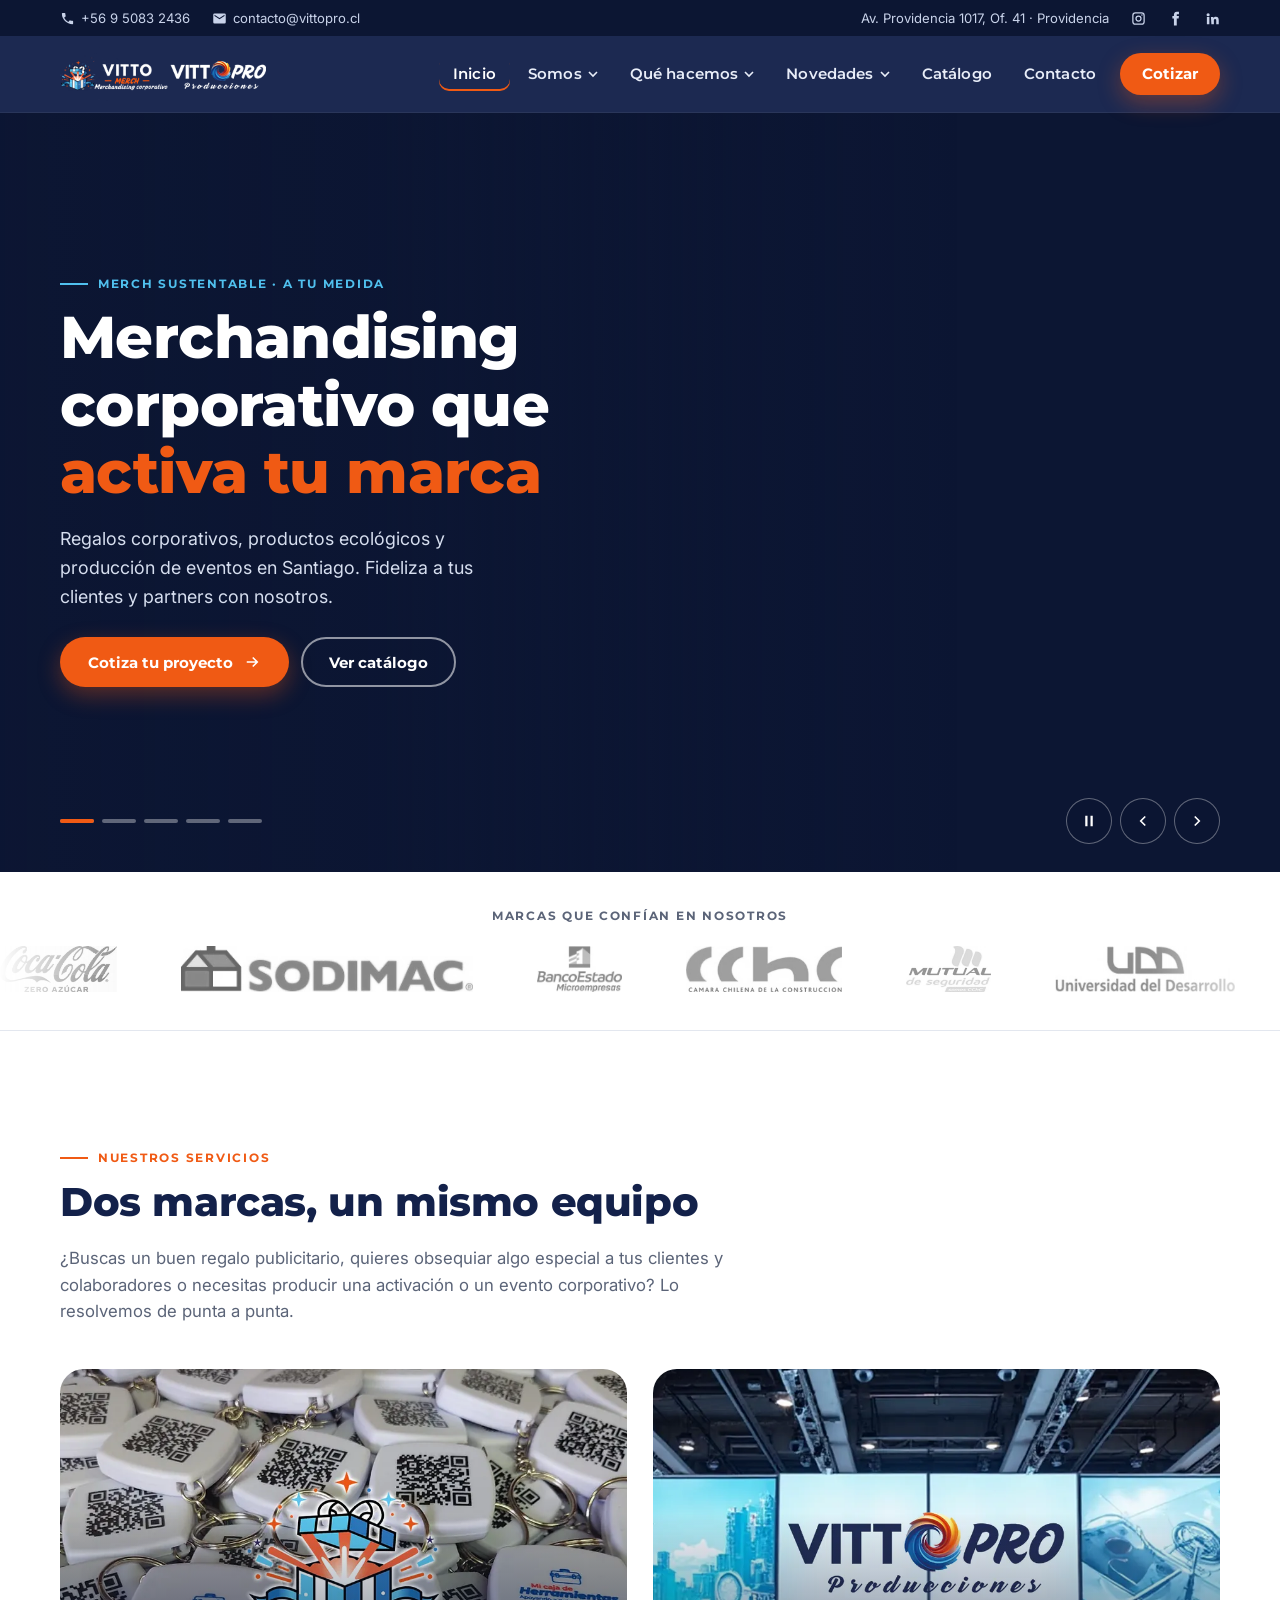
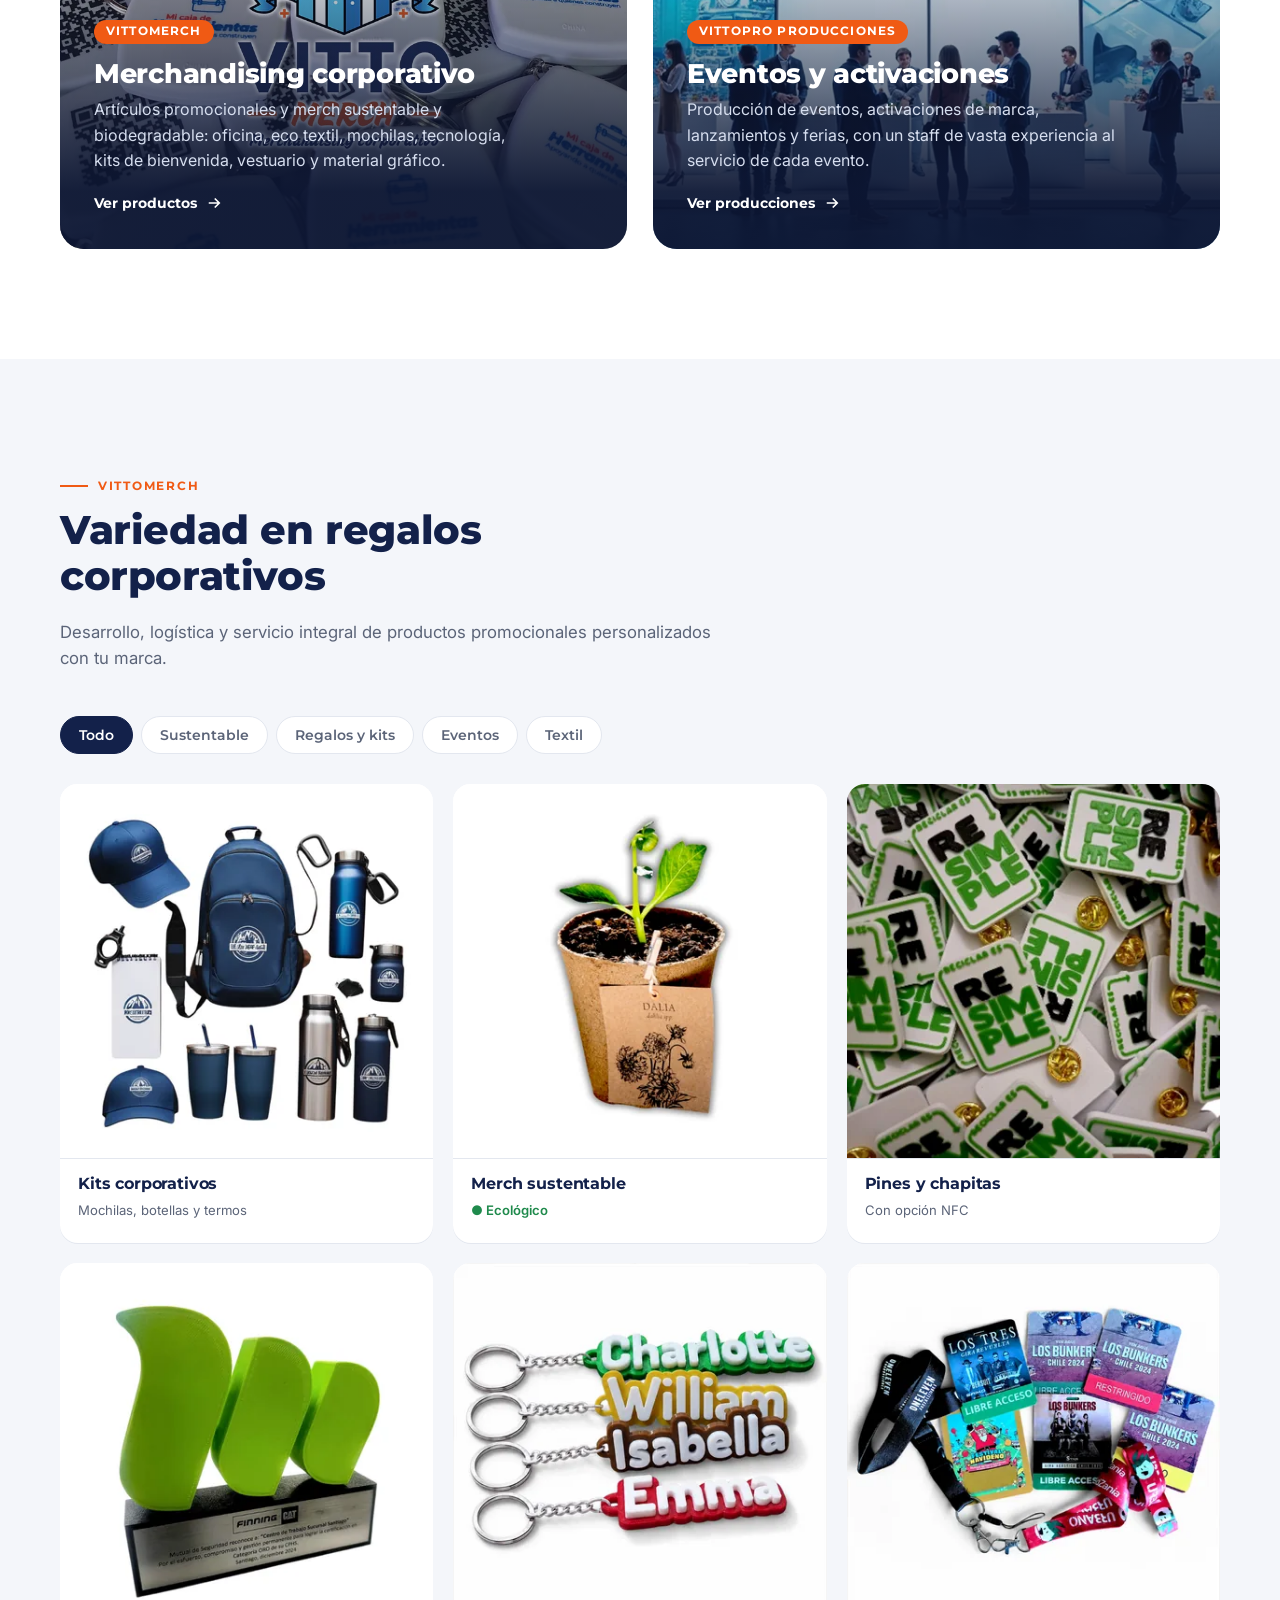
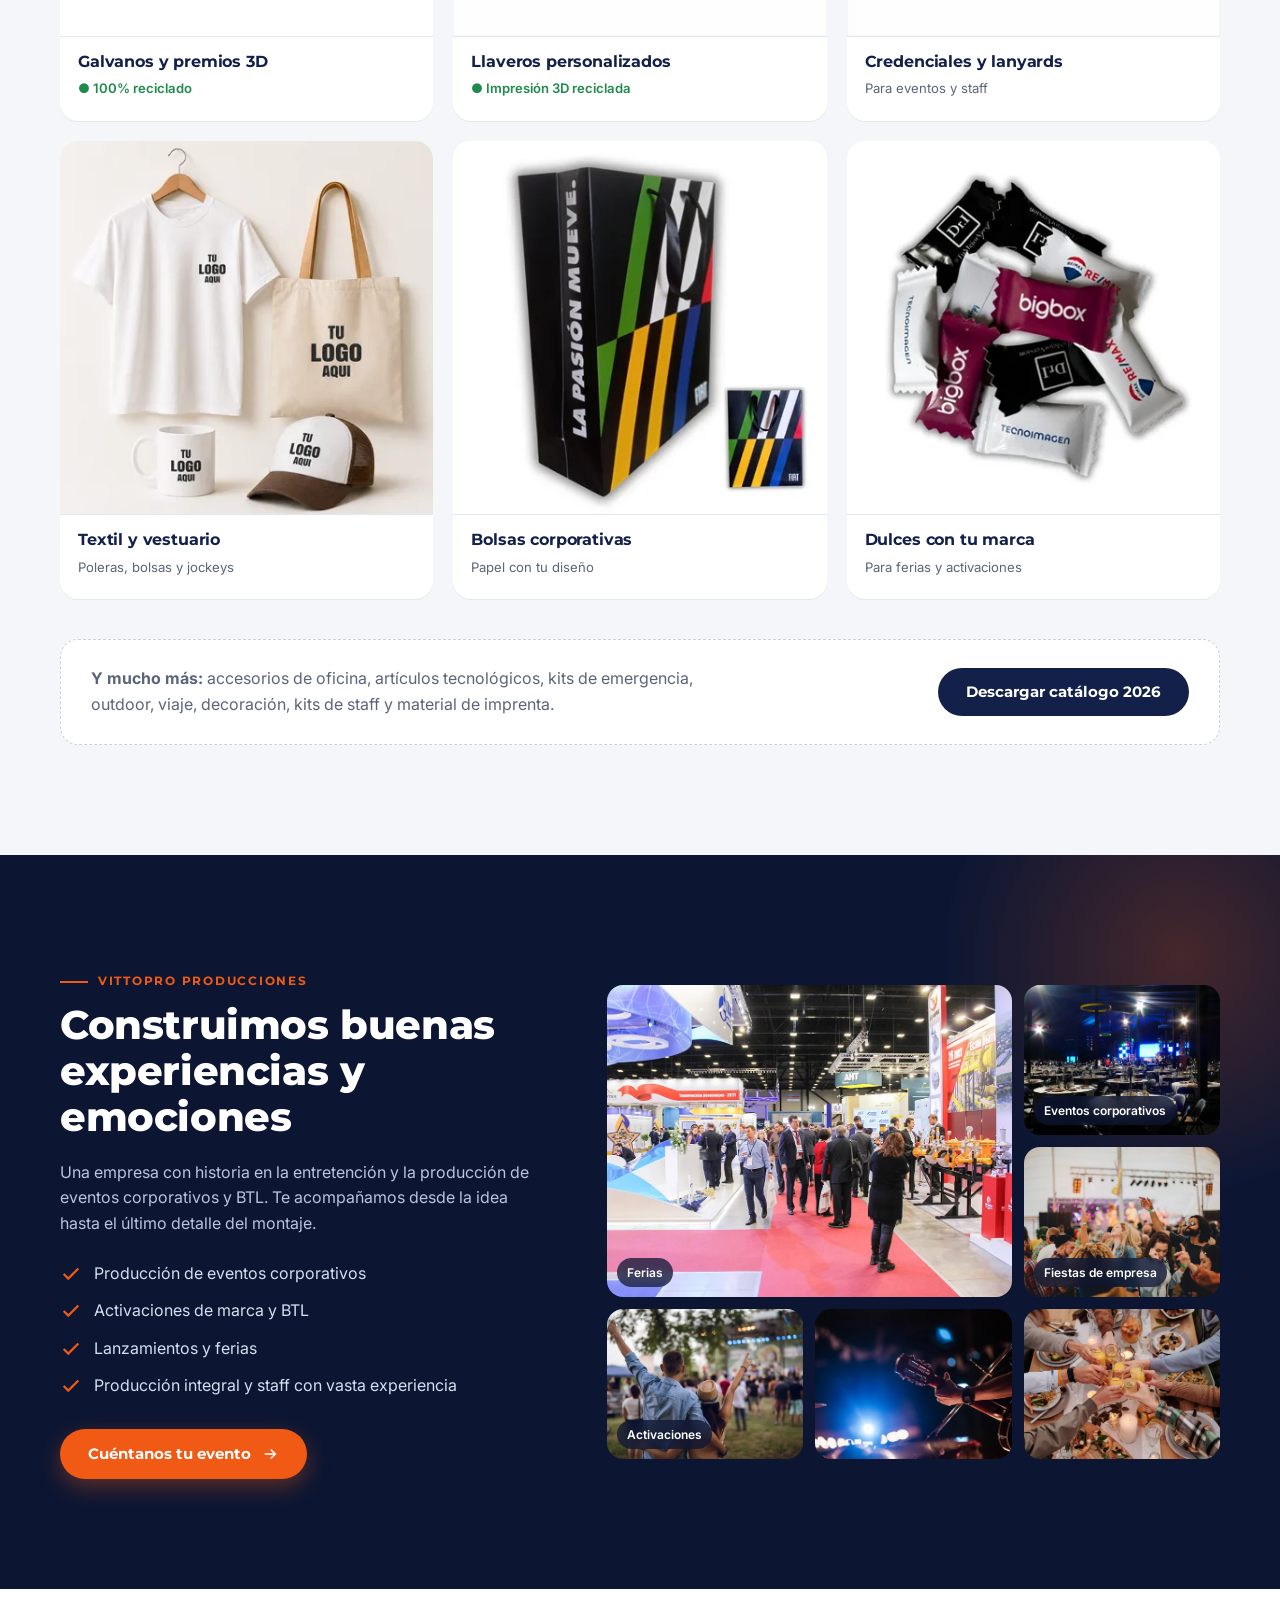
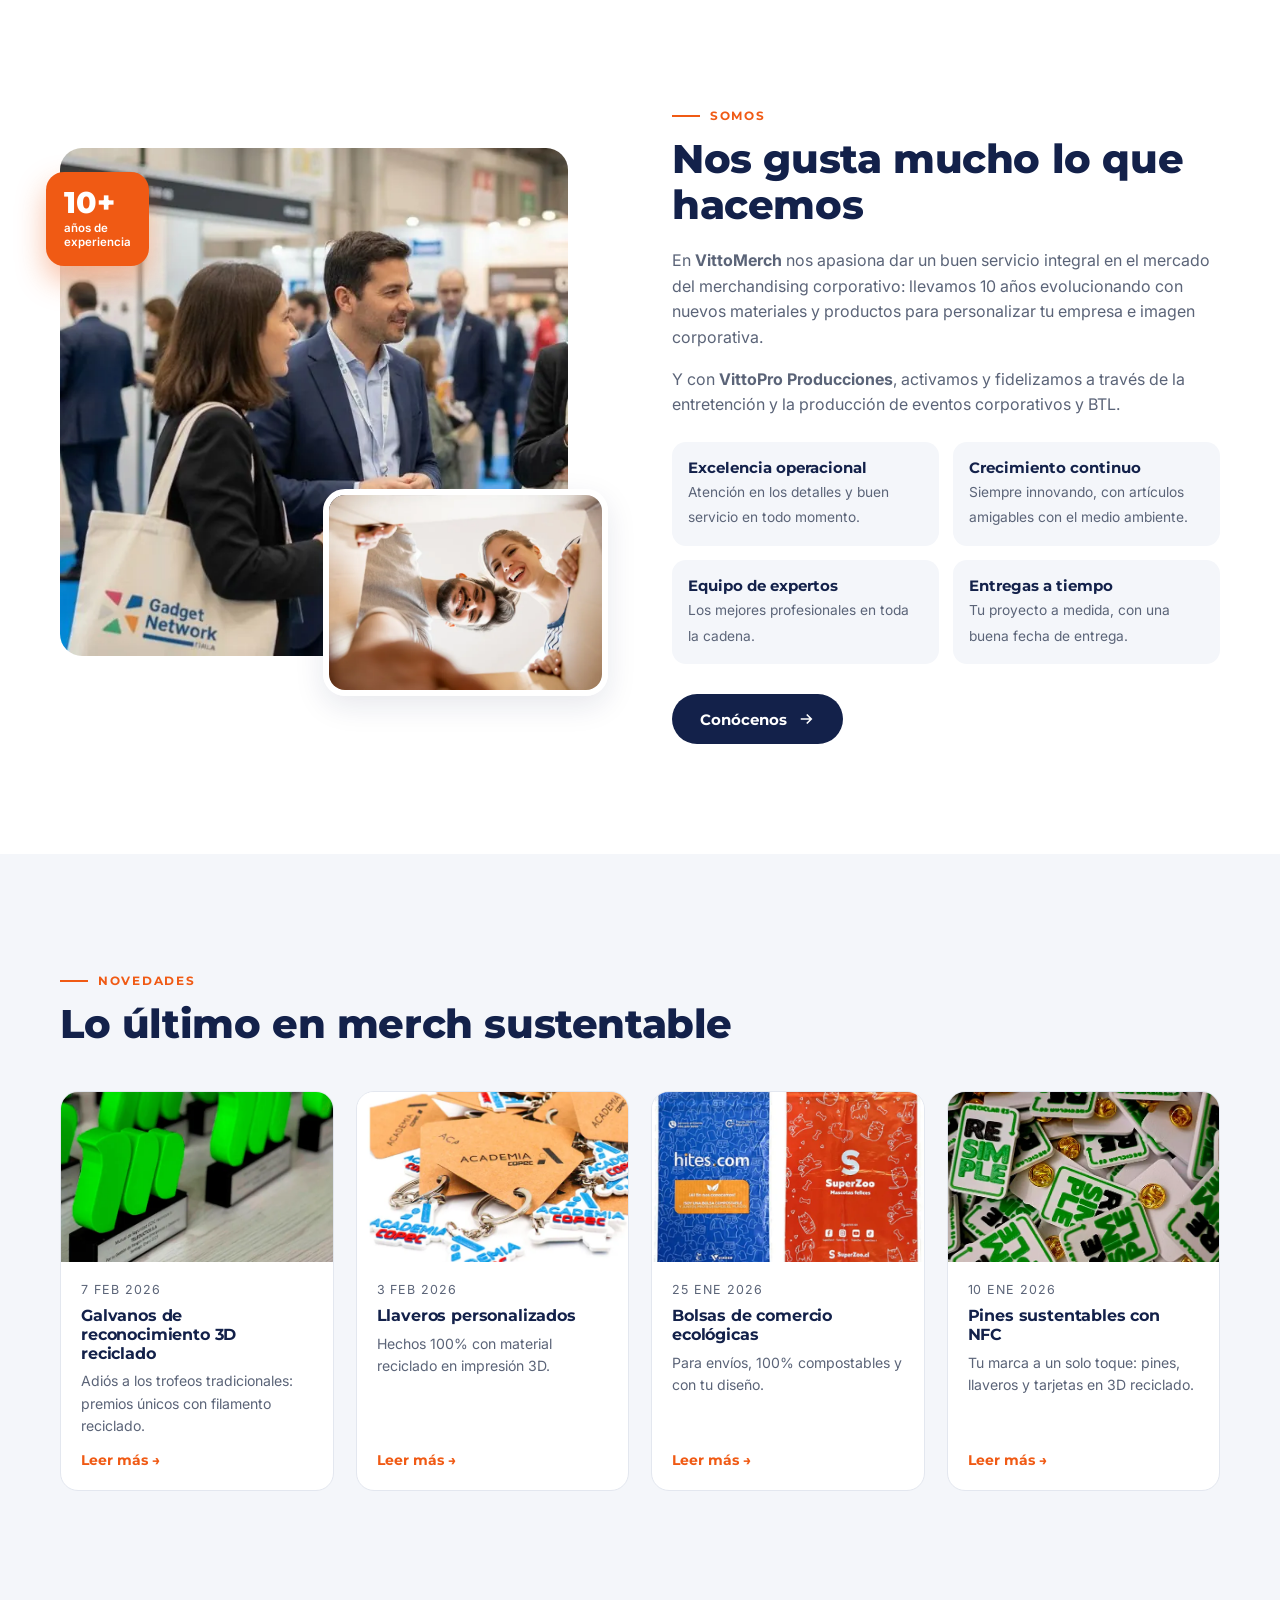
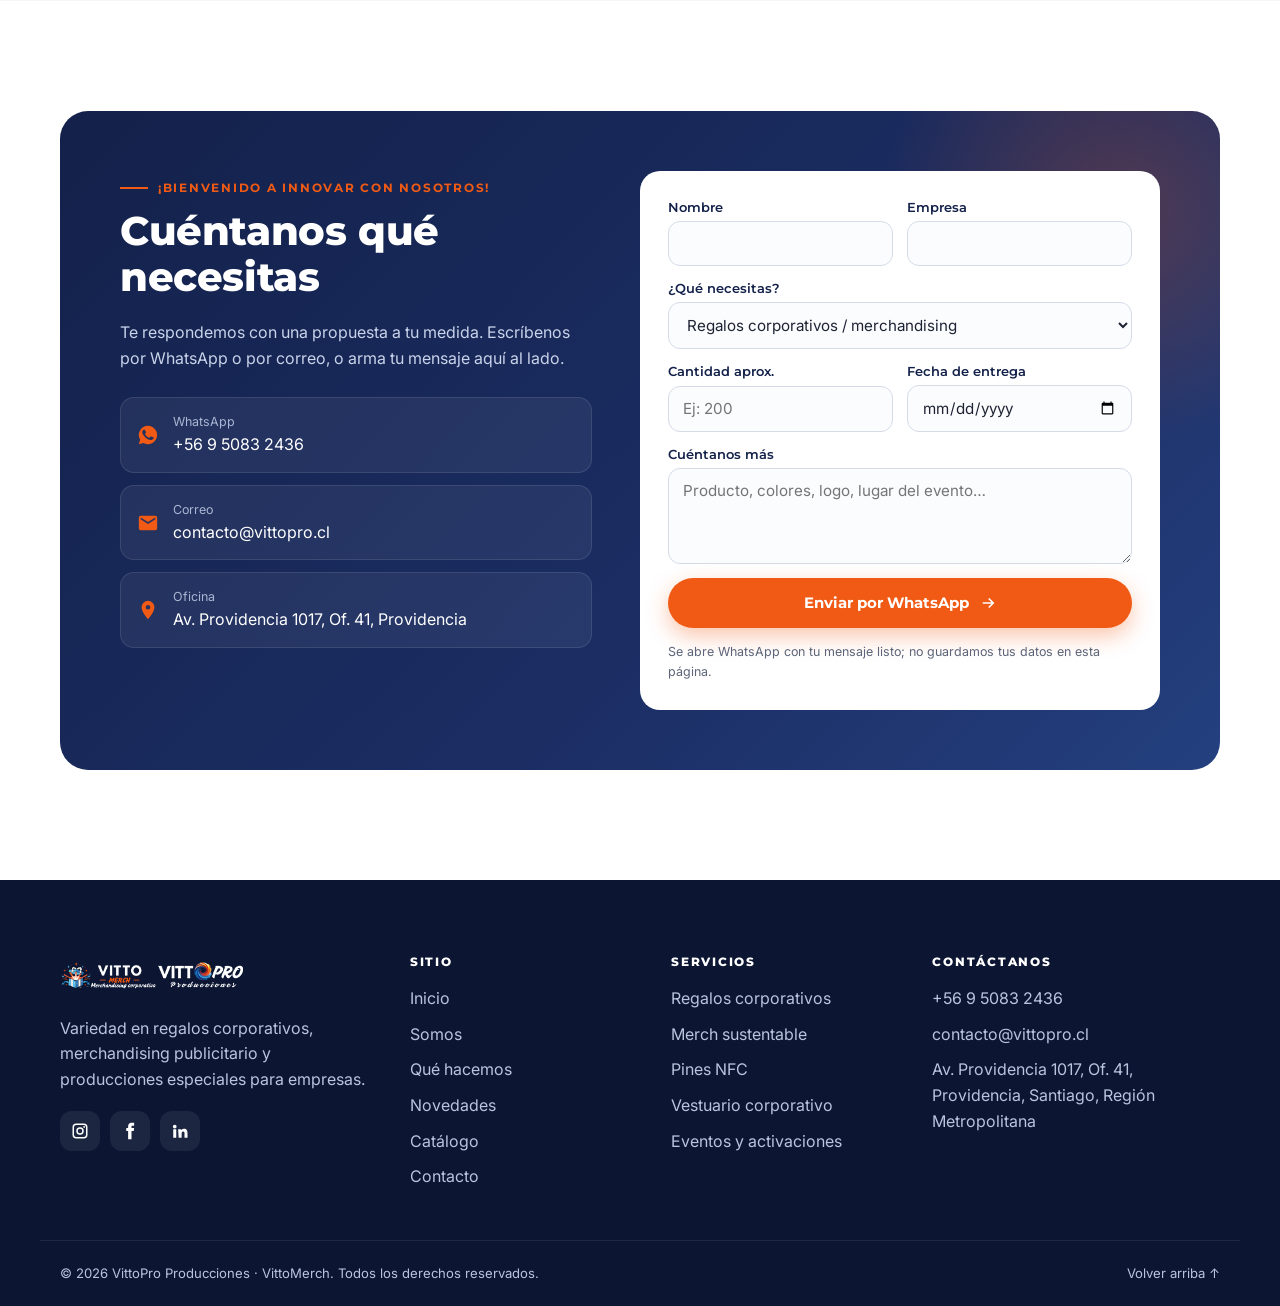
==== index.html @ a7c250b5 "Propuesta de portada nueva para VittoPro Co-Authored-By: Claude Opus 5.5 <noreply@anthropic.com>" ====
<!doctype html>
<html lang="es-CL">
<head>
<meta charset="utf-8">
<meta name="viewport" content="width=device-width, initial-scale=1">
<meta name="robots" content="noindex,nofollow">
<title>VittoPro | Merchandising corporativo y producción de eventos en Santiago</title>
<meta name="description" content="Regalos corporativos, merch sustentable, pines NFC, vestuario con tu logo y producción de eventos y activaciones de marca. Más de 10 años en Santiago de Chile. Cotiza por WhatsApp.">
<!-- Cuando el sitio salga de /wp/ a la raíz, cambiar canonical, og:url y los @id del JSON-LD (con 301 desde /wp/) -->
<link rel="canonical" href="https://vittopro.cl/wp/">
<meta name="robots" content="index, follow, max-image-preview:large">
<meta name="theme-color" content="#13214a">

<meta property="og:type" content="website">
<meta property="og:locale" content="es_CL">
<meta property="og:site_name" content="VittoPro · VittoMerch">
<meta property="og:title" content="VittoPro | Merchandising corporativo y producción de eventos">
<meta property="og:description" content="Regalos corporativos, merch sustentable y producción de eventos para empresas. Santiago, Chile.">
<meta property="og:url" content="https://vittopro.cl/wp/">
<meta property="og:image" content="https://vittopro.cl/wp/img/og-vittopro.jpg">
<meta property="og:image:width" content="1200">
<meta property="og:image:height" content="630">
<meta property="og:image:alt" content="Productos promocionales sustentables con el logo de VittoMerch y VittoPro">
<meta name="twitter:card" content="summary_large_image">

<link rel="icon" type="image/png" sizes="32x32" href="img/favicon-32.png">
<link rel="apple-touch-icon" href="img/apple-touch-icon.png">

<link rel="preload" as="image" href="img/hero-sustentable-movil.webp" media="(max-width: 760px)">
<link rel="preload" as="image" href="img/hero-sustentable-1920.webp" imagesrcset="img/hero-sustentable-1280.webp 1280w, img/hero-sustentable-1920.webp 1920w" imagesizes="100vw" media="(min-width: 761px)">

<link rel="preconnect" href="https://fonts.googleapis.com">
<link rel="preconnect" href="https://fonts.gstatic.com" crossorigin>
<link href="https://fonts.googleapis.com/css2?family=Inter:wght@400;500;600&family=Montserrat:wght@600;700;800&display=swap" rel="stylesheet">

<script type="application/ld+json">
{
  "@context": "https://schema.org",
  "@graph": [
    {
      "@type": "LocalBusiness",
      "@id": "https://vittopro.cl/#negocio",
      "name": "VittoPro Producciones",
      "alternateName": ["VittoMerch", "Vitto Pro"],
      "description": "Merchandising corporativo, regalos personalizados, merch sustentable y producción de eventos y activaciones de marca.",
      "url": "https://vittopro.cl/wp/",
      "logo": "https://vittopro.cl/wp/img/logo-vittopro-blanco.png",
      "image": "https://vittopro.cl/wp/img/og-vittopro.jpg",
      "telephone": "+56950832436",
      "email": "contacto@vittopro.cl",
      "address": {
        "@type": "PostalAddress",
        "streetAddress": "Av. Providencia 1017, Of. 41",
        "addressLocality": "Providencia",
        "addressRegion": "Región Metropolitana",
        "addressCountry": "CL"
      },
      "areaServed": "CL",
      "sameAs": [
        "https://www.instagram.com/vittomerch/",
        "https://www.facebook.com/vittomerch",
        "https://www.linkedin.com/company/vittomerch/"
      ],
      "makesOffer": [
        {"@type": "Offer", "itemOffered": {"@type": "Service", "name": "Merchandising corporativo y regalos personalizados"}},
        {"@type": "Offer", "itemOffered": {"@type": "Service", "name": "Merchandising sustentable e impresión 3D reciclada"}},
        {"@type": "Offer", "itemOffered": {"@type": "Service", "name": "Producción de eventos corporativos y activaciones de marca"}}
      ]
    },
    {
      "@type": "WebSite",
      "@id": "https://vittopro.cl/#sitio",
      "url": "https://vittopro.cl/wp/",
      "name": "VittoPro",
      "inLanguage": "es-CL",
      "publisher": {"@id": "https://vittopro.cl/#negocio"}
    }
  ]
}
</script>

<style>
:root{
  --marino:#13214a; --marino-2:#1b2d63; --marino-3:#0c1633;
  --naranjo:#f05a14; --naranjo-2:#d94c0b;
  --azul:#2a74b8; --celeste:#50c0ee;
  --texto:#1d2333; --suave:#5b6478; --linea:#e3e7ef;
  --fondo:#ffffff; --fondo-2:#f4f6fa;
  --radio:18px; --sombra:0 10px 30px rgba(19,33,74,.10);
  --alto-header:76px; --ancho:1200px;
  --t-head:'Montserrat',system-ui,sans-serif; --t-body:'Inter',system-ui,sans-serif;
}
*,*::before,*::after{box-sizing:border-box}
html{scroll-behavior:smooth;scroll-padding-top:calc(var(--alto-header) + 12px)}
body{margin:0;font-family:var(--t-body);color:var(--texto);background:var(--fondo);line-height:1.6;-webkit-font-smoothing:antialiased;overflow-x:hidden}
img{max-width:100%;display:block;height:auto}
a{color:inherit}
h1,h2,h3{font-family:var(--t-head);line-height:1.15;margin:0 0 .5em;letter-spacing:-.01em}
h2{font-size:clamp(1.7rem,3.2vw,2.5rem);font-weight:800;color:var(--marino)}
h3{font-size:1.15rem;font-weight:700}
p{margin:0 0 1em}
.envoltura{width:100%;max-width:var(--ancho);margin:0 auto;padding:0 20px}
.salto{position:absolute;left:-999px;top:8px;background:#fff;padding:8px 14px;border-radius:8px;z-index:200}
.salto:focus{left:8px}
.antetitulo{display:inline-flex;align-items:center;gap:10px;font:700 .78rem/1 var(--t-head);letter-spacing:.14em;text-transform:uppercase;color:var(--naranjo);margin-bottom:14px}
.antetitulo::before{content:"";width:28px;height:2px;background:currentColor}
.seccion{padding:clamp(64px,9vw,110px) 0}
.cabeza-seccion{max-width:680px;margin-bottom:44px}
.cabeza-seccion p{color:var(--suave);font-size:1.05rem}
.centro{text-align:center;margin-left:auto;margin-right:auto}
.centro .antetitulo{justify-content:center}

/* Botones */
.boton{display:inline-flex;align-items:center;gap:10px;padding:14px 26px;border-radius:999px;font:700 .95rem/1 var(--t-head);text-decoration:none;border:2px solid transparent;cursor:pointer;transition:transform .2s,background .2s,box-shadow .2s,color .2s}
.boton svg{width:18px;height:18px;transition:transform .2s}
.boton:hover svg{transform:translateX(3px)}
.boton-naranjo{background:var(--naranjo);color:#fff;box-shadow:0 8px 22px rgba(240,90,20,.35)}
.boton-naranjo:hover{background:var(--naranjo-2);transform:translateY(-2px)}
.boton-borde{border-color:rgba(255,255,255,.55);color:#fff}
.boton-borde:hover{background:#fff;color:var(--marino)}
.boton-marino{background:var(--marino);color:#fff}
.boton-marino:hover{background:var(--marino-2);transform:translateY(-2px)}
:focus-visible{outline:3px solid var(--celeste);outline-offset:3px}

/* ===== Header fijo ===== */
.barra-sup{background:var(--marino-3);color:#c9d3ea;font-size:.82rem;transition:margin-top .3s}
.barra-sup .envoltura{display:flex;justify-content:space-between;align-items:center;height:36px;gap:20px}
.barra-sup a{text-decoration:none;display:inline-flex;align-items:center;gap:6px}
.barra-sup a:hover{color:#fff}
.barra-sup .datos,.barra-sup .redes{display:flex;gap:22px;align-items:center}
.barra-sup svg{width:15px;height:15px;fill:currentColor}
.header{position:fixed;inset:0 0 auto 0;z-index:100;transition:transform .3s}
.header.compacto .barra-sup{margin-top:-36px}
.nav{background:rgba(19,33,74,.96);backdrop-filter:saturate(140%) blur(10px);-webkit-backdrop-filter:saturate(140%) blur(10px);border-bottom:1px solid rgba(255,255,255,.08);transition:box-shadow .3s}
.header.compacto .nav{box-shadow:0 8px 24px rgba(0,0,0,.25)}
.nav .envoltura{display:flex;align-items:center;justify-content:space-between;height:var(--alto-header);transition:height .3s}
.header.compacto .nav .envoltura{height:64px}
.marca img{height:54px;width:auto;transition:height .3s}
.header.compacto .marca img{height:44px}
.menu{display:flex;align-items:center;gap:4px;list-style:none;margin:0;padding:0}
.menu>li{position:relative}
.menu>li>a,.menu>li>button{display:flex;align-items:center;gap:6px;padding:10px 14px;border-radius:10px;color:#e8edf8;font:600 .92rem/1 var(--t-head);text-decoration:none;background:none;border:0;cursor:pointer;letter-spacing:.01em}
.menu>li>a:hover,.menu>li>button:hover,.menu>li.abierto>button{color:#fff;background:rgba(255,255,255,.08)}
.menu>li>a[aria-current]{color:#fff;box-shadow:inset 0 -2px 0 var(--naranjo)}
.flecha{width:10px;height:10px;transition:transform .25s}
.menu>li.abierto .flecha{transform:rotate(180deg)}
.desplegable{position:absolute;top:calc(100% + 10px);left:50%;translate:-50% 0;min-width:260px;background:#fff;border-radius:16px;box-shadow:0 24px 50px rgba(12,22,51,.28);padding:10px;opacity:0;visibility:hidden;transform:translateY(8px);transition:opacity .22s,transform .22s,visibility .22s}
.desplegable::before{content:"";position:absolute;top:-10px;left:0;right:0;height:10px}
.menu>li.abierto>.desplegable{opacity:1;visibility:visible;transform:none}
.desplegable a{display:block;padding:10px 14px;border-radius:10px;text-decoration:none;color:var(--texto);font-size:.93rem}
.desplegable a small{display:block;color:var(--suave);font-size:.8rem;margin-top:2px}
.desplegable a:hover{background:var(--fondo-2);color:var(--marino)}
.mega{width:min(860px,92vw);display:grid;grid-template-columns:1fr 1fr 1.05fr;gap:8px;padding:18px}
.mega h4{font:800 .74rem/1 var(--t-head);letter-spacing:.14em;text-transform:uppercase;color:var(--naranjo);margin:6px 14px 10px}
.mega-destacado{background:linear-gradient(160deg,var(--marino),var(--marino-2));border-radius:14px;color:#fff;padding:20px;display:flex;flex-direction:column;justify-content:space-between;overflow:hidden;position:relative}
.mega-destacado img{position:absolute;right:-30px;bottom:-30px;width:190px;opacity:.9;border-radius:14px;transform:rotate(-8deg)}
.mega-destacado strong{font:800 1.15rem/1.2 var(--t-head);display:block;margin-bottom:6px;max-width:170px}
.mega-destacado p{font-size:.85rem;color:#c9d3ea;max-width:170px}
.mega-destacado .boton{padding:10px 16px;font-size:.82rem;align-self:flex-start;position:relative}
.nav .cta{margin-left:10px;padding:11px 20px}
.hamburguesa{display:none;width:46px;height:46px;border-radius:12px;border:0;background:rgba(255,255,255,.08);cursor:pointer;position:relative}
.hamburguesa span,.hamburguesa span::before,.hamburguesa span::after{position:absolute;left:12px;width:22px;height:2px;background:#fff;border-radius:2px;transition:transform .3s,opacity .3s,top .3s}
.hamburguesa span{top:22px}
.hamburguesa span::before{content:"";left:0;top:-7px}
.hamburguesa span::after{content:"";left:0;top:7px}
.menu-abierto .hamburguesa span{background:transparent}
.menu-abierto .hamburguesa span::before{top:0;transform:rotate(45deg)}
.menu-abierto .hamburguesa span::after{top:0;transform:rotate(-45deg)}

/* ===== Hero ===== */
.hero{position:relative;margin-top:calc(var(--alto-header) + 36px);background:var(--marino-3);color:#fff;overflow:hidden}
.diapos{display:grid;grid-template-columns:minmax(0,1fr)}
.diapo{grid-area:1/1;min-width:0;position:relative;min-height:min(86vh,760px);display:flex;align-items:center;opacity:0;visibility:hidden;transition:opacity .9s ease,visibility .9s}
.diapo.activa{opacity:1;visibility:visible;z-index:1}
.diapo picture,.diapo picture img{position:absolute;inset:0;width:100%;height:100%}
.diapo picture img{object-fit:cover;object-position:right center;transform:scale(1.06)}
.diapo.activa picture img{animation:acercar 9s ease-out forwards}
@keyframes acercar{from{transform:scale(1.06)}to{transform:scale(1)}}
.diapo::after{content:"";position:absolute;inset:0;background:linear-gradient(90deg,rgba(12,22,51,.92) 0%,rgba(12,22,51,.78) 30%,rgba(12,22,51,.15) 58%,rgba(12,22,51,0) 75%)}
.diapo .envoltura{position:relative;z-index:2}
.diapo-texto{max-width:560px;padding:60px 0 90px}
.diapo-texto>*{opacity:0;transform:translateY(22px)}
.diapo.activa .diapo-texto>*{animation:subir .8s cubic-bezier(.2,.7,.2,1) forwards}
.diapo.activa .diapo-texto>:nth-child(2){animation-delay:.12s}
.diapo.activa .diapo-texto>:nth-child(3){animation-delay:.24s}
.diapo.activa .diapo-texto>:nth-child(4){animation-delay:.36s}
@keyframes subir{to{opacity:1;transform:none}}
.diapo .antetitulo{color:var(--celeste)}
.titulo-hero{font-size:clamp(2.1rem,4.6vw,3.7rem);font-weight:800;margin-bottom:18px}
.titulo-hero em{font-style:normal;color:var(--naranjo)}
.diapo-texto p{font-size:1.12rem;color:#d6deef;max-width:480px}
.acciones{display:flex;flex-wrap:wrap;gap:12px;margin-top:26px}
.controles{position:absolute;z-index:3;left:0;right:0;bottom:28px}
.controles .envoltura{display:flex;align-items:center;gap:14px}
.puntos{display:flex;gap:8px}
.puntos button{width:34px;height:4px;border-radius:4px;border:0;background:rgba(255,255,255,.35);cursor:pointer;padding:0;position:relative;overflow:hidden}
.puntos button[aria-current="true"]{background:rgba(255,255,255,.35)}
.puntos button[aria-current="true"]::after{content:"";position:absolute;inset:0;background:var(--naranjo);transform-origin:left;animation:avance var(--duracion,6.5s) linear forwards}
.hero.pausado .puntos button[aria-current="true"]::after{animation-play-state:paused}
@keyframes avance{from{transform:scaleX(0)}to{transform:scaleX(1)}}
.flechas{margin-left:auto;display:flex;gap:8px}
.flechas button{width:46px;height:46px;border-radius:50%;border:1px solid rgba(255,255,255,.35);background:rgba(12,22,51,.35);color:#fff;cursor:pointer;display:grid;place-items:center;transition:background .2s}
.flechas button:hover{background:var(--naranjo);border-color:var(--naranjo)}
.flechas svg{width:18px;height:18px}

/* ===== Clientes (cinta infinita) ===== */
.clientes{padding:38px 0;border-bottom:1px solid var(--linea)}
.clientes p{text-align:center;font:700 .78rem/1 var(--t-head);letter-spacing:.14em;text-transform:uppercase;color:var(--suave);margin-bottom:24px}
.cinta{overflow:hidden;-webkit-mask-image:linear-gradient(90deg,transparent,#000 10%,#000 90%,transparent);mask-image:linear-gradient(90deg,transparent,#000 10%,#000 90%,transparent)}
.cinta ul{display:flex;gap:64px;align-items:center;list-style:none;margin:0;padding:0;width:max-content;animation:cinta 38s linear infinite}
.cinta:hover ul{animation-play-state:paused}
.cinta li img{height:46px;width:auto;filter:grayscale(1);opacity:.6;transition:filter .3s,opacity .3s}
.cinta li img:hover{filter:none;opacity:1}
@keyframes cinta{to{transform:translateX(-50%)}}

/* ===== Dos marcas ===== */
.marcas{display:grid;grid-template-columns:1fr 1fr;gap:26px}
.tarjeta-marca{position:relative;border-radius:24px;overflow:hidden;min-height:480px;display:flex;align-items:flex-end;color:#fff;text-decoration:none;isolation:isolate}
.tarjeta-marca img{position:absolute;inset:0;width:100%;height:100%;object-fit:cover;z-index:-2;transition:transform .8s cubic-bezier(.2,.7,.2,1)}
.tarjeta-marca::before{content:"";position:absolute;inset:0;z-index:-1;background:linear-gradient(180deg,rgba(12,22,51,0) 30%,rgba(12,22,51,.94) 88%)}
.tarjeta-marca:hover img{transform:scale(1.06)}
.tarjeta-marca div{padding:34px}
.tarjeta-marca .etiqueta{display:inline-block;background:var(--naranjo);padding:6px 12px;border-radius:999px;font:700 .72rem/1 var(--t-head);letter-spacing:.1em;text-transform:uppercase;margin-bottom:14px}
.tarjeta-marca h3{font-size:1.7rem;font-weight:800;margin-bottom:8px}
.tarjeta-marca p{color:#d6deef;max-width:440px}
.tarjeta-marca .mas{display:inline-flex;align-items:center;gap:8px;font:700 .9rem var(--t-head);color:#fff}
.tarjeta-marca .mas svg{width:18px;transition:transform .2s}
.tarjeta-marca:hover .mas svg{transform:translateX(4px)}

/* ===== Productos ===== */
.fondo-2{background:var(--fondo-2)}
.filtros{display:flex;flex-wrap:wrap;gap:8px;margin-bottom:30px}
.filtros button{border:1px solid var(--linea);background:#fff;border-radius:999px;padding:9px 18px;font:600 .88rem var(--t-head);color:var(--suave);cursor:pointer;transition:all .2s}
.filtros button:hover{border-color:var(--marino);color:var(--marino)}
.filtros button[aria-pressed="true"]{background:var(--marino);border-color:var(--marino);color:#fff}
.productos{display:grid;grid-template-columns:repeat(3,1fr);gap:20px;list-style:none;margin:0;padding:0}
.producto{background:#fff;border-radius:var(--radio);overflow:hidden;box-shadow:0 1px 0 var(--linea);transition:transform .3s,box-shadow .3s,opacity .3s}
.producto:hover{transform:translateY(-6px);box-shadow:var(--sombra)}
.producto.oculto{display:none}
.producto figure{margin:0;aspect-ratio:1;overflow:hidden;background:#fff}
.producto img{width:100%;height:100%;object-fit:contain;transition:transform .6s}
.producto:hover img{transform:scale(1.07)}
.producto div{padding:16px 18px 20px;border-top:1px solid var(--linea)}
.producto h3{font-size:1rem;margin:0 0 4px;color:var(--marino)}
.producto span{font-size:.82rem;color:var(--suave)}
.chip-eco{display:inline-flex;gap:4px;align-items:center;color:#1f8a4c!important;font-weight:600}
.pie-productos{display:flex;flex-wrap:wrap;gap:14px;align-items:center;justify-content:space-between;margin-top:40px;padding:26px 30px;border-radius:var(--radio);background:#fff;border:1px dashed #c8d0df}
.pie-productos p{margin:0;color:var(--suave);max-width:640px}

/* ===== Cómo trabajamos ===== */
.pasos{display:grid;grid-template-columns:repeat(3,1fr);gap:24px;counter-reset:paso}
.paso{position:relative;padding:34px 28px;border-radius:var(--radio);border:1px solid var(--linea);background:#fff;transition:border-color .3s,box-shadow .3s}
.paso:hover{border-color:transparent;box-shadow:var(--sombra)}
.paso::before{counter-increment:paso;content:"0" counter(paso);font:800 3.2rem/1 var(--t-head);color:transparent;-webkit-text-stroke:1.5px #cdd5e4;position:absolute;right:24px;top:22px}
.icono{width:56px;height:56px;border-radius:16px;display:grid;place-items:center;background:linear-gradient(135deg,var(--naranjo),#ff8a3d);color:#fff;margin-bottom:20px}
.icono svg{width:26px;height:26px}
.paso p{color:var(--suave);margin:0}
.cifras{display:grid;grid-template-columns:repeat(3,1fr);gap:24px;margin-top:56px;padding:34px;border-radius:24px;background:var(--marino);color:#fff;text-align:center}
.cifra strong{display:block;font:800 clamp(2.2rem,4vw,3rem)/1 var(--t-head);color:var(--naranjo)}
.cifra>span{font-size:.92rem;color:#c9d3ea}

/* ===== Producciones ===== */
.oscuro{background:var(--marino-3);color:#fff;position:relative;overflow:hidden}
.oscuro h2{color:#fff}
.oscuro .cabeza-seccion p{color:#b9c4dd}
.producciones{display:grid;grid-template-columns:1fr 1.25fr;gap:56px;align-items:center}
.lista-check{list-style:none;padding:0;margin:24px 0 30px;display:grid;gap:12px}
.lista-check li{display:flex;gap:12px;align-items:flex-start;color:#d6deef}
.lista-check svg{flex:none;width:22px;height:22px;color:var(--naranjo);margin-top:2px}
.mosaico{display:grid;grid-template-columns:repeat(3,1fr);grid-auto-rows:150px;gap:12px}
.mosaico figure{margin:0;border-radius:16px;overflow:hidden;position:relative}
.mosaico img{width:100%;height:100%;object-fit:cover;transition:transform .7s}
.mosaico figure:hover img{transform:scale(1.08)}
.mosaico figcaption{position:absolute;left:10px;bottom:10px;background:rgba(12,22,51,.75);backdrop-filter:blur(6px);padding:5px 10px;border-radius:999px;font-size:.75rem;font-weight:600}
.m1{grid-column:span 2;grid-row:span 2}
.brillo{position:absolute;width:520px;height:520px;border-radius:50%;background:radial-gradient(circle,rgba(240,90,20,.25),transparent 65%);top:-160px;right:-160px;pointer-events:none}

/* ===== Somos ===== */
.somos{display:grid;grid-template-columns:1fr 1fr;gap:64px;align-items:center}
.somos-fotos{position:relative;padding:0 40px 40px 0}
.somos-fotos img{border-radius:22px}
.somos-fotos .f2{position:absolute;right:0;bottom:0;width:52%;border:6px solid #fff;box-shadow:var(--sombra)}
.sello{position:absolute;left:-14px;top:24px;background:var(--naranjo);color:#fff;border-radius:18px;padding:16px 18px;font:800 1.9rem/1 var(--t-head);box-shadow:0 14px 30px rgba(240,90,20,.4)}
.sello small{display:block;font:600 .72rem/1.2 var(--t-body);margin-top:4px}
.somos p{color:var(--suave)}
.valores{display:grid;grid-template-columns:1fr 1fr;gap:14px;margin:24px 0 30px}
.valores div{padding:16px;border-radius:14px;background:var(--fondo-2)}
.valores strong{display:block;font:700 .95rem var(--t-head);color:var(--marino);margin-bottom:2px}
.valores span{font-size:.86rem;color:var(--suave)}

/* ===== Novedades ===== */
.novedades{display:grid;grid-template-columns:repeat(4,1fr);gap:22px}
.nota{display:flex;flex-direction:column;border-radius:var(--radio);overflow:hidden;background:#fff;border:1px solid var(--linea);text-decoration:none;transition:transform .3s,box-shadow .3s}
.nota:hover{transform:translateY(-6px);box-shadow:var(--sombra)}
.nota figure{margin:0;aspect-ratio:16/10;overflow:hidden}
.nota img{width:100%;height:100%;object-fit:cover;transition:transform .6s}
.nota:hover img{transform:scale(1.06)}
.nota div{padding:18px 20px 22px;display:flex;flex-direction:column;flex:1}
.nota time{font-size:.78rem;color:var(--suave);text-transform:uppercase;letter-spacing:.08em}
.nota h3{font-size:1.02rem;margin:6px 0 8px;color:var(--marino)}
.nota p{font-size:.88rem;color:var(--suave);margin-bottom:14px}
.nota .mas{margin-top:auto;font:700 .85rem var(--t-head);color:var(--naranjo)}

/* ===== Cotizar ===== */
.cotizar{background:linear-gradient(135deg,var(--marino) 0%,var(--marino-2) 60%,#24407f 100%);color:#fff;border-radius:28px;padding:clamp(30px,5vw,60px);display:grid;grid-template-columns:1fr 1.1fr;gap:48px;position:relative;overflow:hidden}
.cotizar h2{color:#fff}
.cotizar>div>p{color:#c9d3ea}
.contacto-directo{display:grid;gap:12px;margin-top:26px}
.contacto-directo a{display:flex;gap:14px;align-items:center;text-decoration:none;padding:14px 16px;border-radius:14px;background:rgba(255,255,255,.06);border:1px solid rgba(255,255,255,.1);transition:background .2s}
.contacto-directo a:hover{background:rgba(255,255,255,.12)}
.contacto-directo svg{width:22px;height:22px;flex:none;fill:var(--naranjo)}
.contacto-directo small{display:block;color:#aab6d3;font-size:.78rem}
.formulario{background:#fff;color:var(--texto);border-radius:20px;padding:28px;display:grid;gap:14px;grid-template-columns:1fr 1fr;align-content:start}
.formulario .ancho{grid-column:1/-1}
.formulario label{display:grid;gap:6px;font:600 .82rem var(--t-head);color:var(--marino)}
.formulario input,.formulario select,.formulario textarea{font:inherit;font-family:var(--t-body);font-weight:400;font-size:.95rem;padding:12px 14px;border:1px solid #d5dbe7;border-radius:12px;background:#fbfcfe;color:var(--texto);transition:border-color .2s,box-shadow .2s;width:100%}
.formulario input:focus,.formulario select:focus,.formulario textarea:focus{outline:none;border-color:var(--azul);box-shadow:0 0 0 4px rgba(42,116,184,.15)}
.formulario textarea{min-height:96px;resize:vertical}
.formulario .boton{justify-content:center}
.formulario .nota-form{font-size:.78rem;color:var(--suave);margin:0}

/* ===== Footer ===== */
.footer{background:var(--marino-3);color:#b9c4dd;padding:70px 0 0;margin-top:clamp(64px,9vw,110px)}
.footer-grid{display:grid;grid-template-columns:1.4fr 1fr 1fr 1.3fr;gap:40px}
.footer img{height:48px;width:auto;margin-bottom:18px}
.footer h4{font:800 .78rem/1 var(--t-head);letter-spacing:.14em;text-transform:uppercase;color:#fff;margin:6px 0 18px}
.footer ul{list-style:none;padding:0;margin:0;display:grid;gap:10px}
.footer a{text-decoration:none}
.footer a:hover{color:#fff}
.redes-pie{display:flex;gap:10px;margin-top:18px}
.redes-pie a{width:40px;height:40px;border-radius:12px;display:grid;place-items:center;background:rgba(255,255,255,.07);transition:background .2s}
.redes-pie a:hover{background:var(--naranjo)}
.redes-pie svg{width:18px;height:18px;fill:#fff}
.legal{border-top:1px solid rgba(255,255,255,.08);margin-top:50px;padding-top:22px;padding-bottom:22px;font-size:.82rem;display:flex;justify-content:space-between;gap:16px;flex-wrap:wrap}

/* WhatsApp flotante */
.wsp{position:fixed;right:20px;bottom:20px;z-index:90;width:60px;height:60px;border-radius:50%;background:#25d366;display:grid;place-items:center;box-shadow:0 10px 26px rgba(37,211,102,.45);transition:transform .3s,opacity .3s;opacity:0;transform:scale(.6);pointer-events:none}
.wsp.visible{opacity:1;transform:none;pointer-events:auto}
.wsp.visible:hover{transform:scale(1.08)}
.wsp svg{width:32px;height:32px;fill:#fff}
.wsp::before{content:"";position:absolute;inset:0;border-radius:50%;border:2px solid #25d366;animation:latido 2.4s ease-out infinite}
@keyframes latido{from{transform:scale(1);opacity:.8}to{transform:scale(1.6);opacity:0}}

/* Aparición al hacer scroll */
.aparece{opacity:0;transform:translateY(28px);transition:opacity .8s cubic-bezier(.2,.7,.2,1),transform .8s cubic-bezier(.2,.7,.2,1)}
.aparece.visible{opacity:1;transform:none}
.aparece[data-retraso="1"]{transition-delay:.1s}.aparece[data-retraso="2"]{transition-delay:.2s}.aparece[data-retraso="3"]{transition-delay:.3s}

/* ===== Responsivo ===== */
@media (max-width:1080px){
  .menu>li>a,.menu>li>button{padding:10px 10px;font-size:.88rem}
  .novedades{grid-template-columns:repeat(2,1fr)}
  .footer-grid{grid-template-columns:1fr 1fr}
}
@media (max-width:960px){
  :root{--alto-header:68px}
  .barra-sup{display:none}
  .hero{margin-top:var(--alto-header)}
  .header.compacto .nav .envoltura{height:60px}
  .hamburguesa{display:block}
  .nav .cta{display:none}
  .marca img{height:44px}
  .nav{backdrop-filter:none;-webkit-backdrop-filter:none;background:var(--marino)}
  .productos{grid-template-columns:repeat(2,1fr)}
  .menu-panel{position:fixed;inset:var(--alto-header) 0 0 0;background:var(--marino);overflow-y:auto;padding:12px 20px 40px;transform:translateX(100%);transition:transform .35s cubic-bezier(.2,.7,.2,1);visibility:hidden}
  .header.compacto .menu-panel{top:60px}
  .menu-abierto .menu-panel{transform:none;visibility:visible}
  .menu{flex-direction:column;align-items:stretch;gap:0}
  .menu>li{border-bottom:1px solid rgba(255,255,255,.08)}
  .menu>li>a,.menu>li>button{width:100%;justify-content:space-between;padding:18px 4px;font-size:1.05rem;border-radius:0}
  .menu>li>a:hover,.menu>li>button:hover,.menu>li.abierto>button{background:none}
  .menu>li>a[aria-current]{box-shadow:none;color:var(--naranjo)}
  .desplegable,.mega{position:static;translate:none;transform:none;width:auto;min-width:0;box-shadow:none;background:rgba(255,255,255,.05);border-radius:14px;padding:6px;display:none;opacity:1;visibility:visible;margin-bottom:14px}
  .menu>li.abierto>.desplegable{display:block}
  .desplegable a{color:#e8edf8}
  .desplegable a small{color:#9fb0d3}
  .desplegable a:hover{background:rgba(255,255,255,.08);color:#fff}
  .mega h4{margin:14px 14px 6px}
  .mega-destacado{margin:10px 6px 6px;min-height:150px}
  .menu-panel .boton{width:100%;justify-content:center;margin-top:24px}
  .marcas,.producciones,.somos,.cotizar{grid-template-columns:1fr}
  .tarjeta-marca{min-height:420px}
  .pasos{grid-template-columns:1fr}
  .somos-fotos{max-width:520px}
}
@media (min-width:961px){ .menu-panel{display:flex;align-items:center} .cta-movil{display:none} }
@media (max-width:760px){
  .diapo{min-height:0;flex-direction:column;align-items:stretch;background:var(--marino-3)}
  .diapo picture{position:relative;display:block;aspect-ratio:820/975;max-height:62svh;width:100%}
  .diapo picture img{object-position:center}
  .diapo::after{background:linear-gradient(180deg,rgba(12,22,51,0) 40%,rgba(12,22,51,.55) 54%,rgba(12,22,51,0) 62%);display:none}
  .diapo picture::after{content:"";position:absolute;inset:auto 0 0 0;height:45%;background:linear-gradient(180deg,transparent,var(--marino-3))}
  .diapo-texto{padding:0 0 92px;margin-top:-56px;position:relative}
  .titulo-hero{font-size:clamp(1.85rem,8vw,2.4rem)}
  .diapo-texto p{font-size:1rem}
  .acciones .boton{flex:1;justify-content:center;padding:14px 18px}
  .flechas{display:none}
  .cifras{grid-template-columns:1fr;gap:22px}
  .mosaico{grid-auto-rows:96px;gap:8px}
  .mosaico figcaption{font-size:.68rem;left:6px;bottom:6px}
  .productos{gap:12px}
  .producto div{padding:12px 12px 14px}
  .producto h3{font-size:.9rem}
  .producto span{font-size:.76rem}
  .wsp{width:54px;height:54px;right:14px;bottom:14px}
  .acciones .boton{white-space:nowrap;font-size:.88rem}
  .valores{grid-template-columns:1fr}
  .formulario{grid-template-columns:1fr;padding:22px}
  .novedades{grid-template-columns:1fr}
  .footer-grid{grid-template-columns:1fr}
  .cinta li img{height:38px}
  .cinta ul{gap:44px}
  .tarjeta-marca div{padding:24px}
}
@media (prefers-reduced-motion:reduce){
  *,*::before,*::after{animation-duration:.01ms!important;animation-iteration-count:1!important;transition-duration:.01ms!important;scroll-behavior:auto!important}
  .aparece{opacity:1;transform:none}
  .diapo-texto>*{opacity:1;transform:none}
  .cinta ul{animation:none;flex-wrap:wrap;justify-content:center;width:auto}
  .cinta ul li[aria-hidden]{display:none}
}
</style>
</head>
<body>
<a class="salto" href="#contenido">Saltar al contenido</a>

<!-- ============ HEADER FIJO ============ -->
<header class="header" id="header">
  <div class="barra-sup">
    <div class="envoltura">
      <div class="datos">
        <a href="https://wa.me/56950832436"><svg viewBox="0 0 24 24" aria-hidden="true"><path d="M6.6 10.8a15.1 15.1 0 0 0 6.6 6.6l2.2-2.2c.3-.3.7-.4 1-.2 1.1.4 2.3.6 3.6.6.6 0 1 .4 1 1V20c0 .6-.4 1-1 1A17 17 0 0 1 3 4c0-.6.4-1 1-1h3.5c.6 0 1 .4 1 1 0 1.2.2 2.4.6 3.6.1.3 0 .7-.2 1z"/></svg>+56 9 5083 2436</a>
        <a href="mailto:contacto@vittopro.cl"><svg viewBox="0 0 24 24" aria-hidden="true"><path d="M20 4H4a2 2 0 0 0-2 2v12a2 2 0 0 0 2 2h16a2 2 0 0 0 2-2V6a2 2 0 0 0-2-2zm0 4-8 5-8-5V6l8 5 8-5z"/></svg>contacto@vittopro.cl</a>
      </div>
      <div class="redes">
        <span>Av. Providencia 1017, Of. 41 · Providencia</span>
        <a href="https://www.instagram.com/vittomerch/" aria-label="Instagram de VittoMerch"><svg viewBox="0 0 24 24" aria-hidden="true"><path fill-rule="evenodd" d="M7 2h10a5 5 0 0 1 5 5v10a5 5 0 0 1-5 5H7a5 5 0 0 1-5-5V7a5 5 0 0 1 5-5zM7 4a3 3 0 0 0-3 3v10a3 3 0 0 0 3 3h10a3 3 0 0 0 3-3V7a3 3 0 0 0-3-3zM12 7a5 5 0 1 1 0 10a5 5 0 0 1 0-10zM12 9a3 3 0 1 0 0 6a3 3 0 0 0 0-6zM17.5 5.3a1.2 1.2 0 1 1 0 2.4a1.2 1.2 0 0 1 0-2.4z"/></svg></a>
        <a href="https://www.facebook.com/vittomerch" aria-label="Facebook de VittoMerch"><svg viewBox="0 0 24 24" aria-hidden="true"><path d="M14 8V6c0-.9.6-1 1-1h2.5V1H14c-3.4 0-4.5 2.4-4.5 5v2H7v4h2.5v11h4.5V12h3l.5-4z"/></svg></a>
        <a href="https://www.linkedin.com/company/vittomerch/" aria-label="LinkedIn de VittoMerch"><svg viewBox="0 0 24 24" aria-hidden="true"><path d="M4.98 3.5a2.5 2.5 0 1 1 0 5 2.5 2.5 0 0 1 0-5zM3 9.5h4V21H3zM9.5 9.5h3.8v1.6h.1c.5-1 1.8-2 3.8-2 4 0 4.8 2.6 4.8 6V21h-4v-5.3c0-1.3 0-2.9-1.8-2.9s-2 1.4-2 2.8V21h-4z"/></svg></a>
      </div>
    </div>
  </div>
  <nav class="nav" aria-label="Principal">
    <div class="envoltura">
      <a class="marca" href="https://vittopro.cl/wp/" aria-label="VittoPro, ir al inicio">
        <img src="img/logo-vittopro-blanco.png" width="309" height="81" alt="VittoMerch y VittoPro Producciones">
      </a>
      <button class="hamburguesa" id="hamburguesa" aria-expanded="false" aria-controls="menu-panel" aria-label="Abrir menú"><span></span></button>
      <div class="menu-panel" id="menu-panel">
        <ul class="menu">
          <li><a href="https://vittopro.cl/wp/" aria-current="page">Inicio</a></li>
          <li>
            <button type="button" aria-expanded="false" aria-controls="sub-somos">Somos <svg class="flecha" viewBox="0 0 10 6" aria-hidden="true"><path d="M1 1l4 4 4-4" fill="none" stroke="currentColor" stroke-width="1.6"/></svg></button>
            <div class="desplegable" id="sub-somos">
              <a href="https://vittopro.cl/wp/empresa/">Quiénes somos<small>10 años en merchandising y eventos</small></a>
              <a href="#clientes">Clientes<small>Marcas que confían en nosotros</small></a>
            </div>
          </li>
          <li>
            <button type="button" aria-expanded="false" aria-controls="sub-servicios">Qué hacemos <svg class="flecha" viewBox="0 0 10 6" aria-hidden="true"><path d="M1 1l4 4 4-4" fill="none" stroke="currentColor" stroke-width="1.6"/></svg></button>
            <div class="desplegable mega" id="sub-servicios">
              <div>
                <h4>VittoMerch</h4>
                <a href="#productos">Regalos corporativos<small>Kits, bolsas, botellas, mochilas</small></a>
                <a href="https://vittopro.cl/wp/bolsa-de-comercio-ecologicas/">Merch sustentable<small>Compostable y reciclado</small></a>
                <a href="https://vittopro.cl/wp/pin-personalizados-premium/">Pines y chapitas NFC<small>Tu marca a un toque</small></a>
                <a href="https://vittopro.cl/wp/premios-de-reconocimiento/">Galvanos y premios 3D<small>Impresión 3D reciclada</small></a>
                <a href="#productos">Vestuario corporativo<small>Poleras, polerones, seguridad</small></a>
              </div>
              <div>
                <h4>VittoPro Producciones</h4>
                <a href="#producciones">Eventos corporativos<small>Producción integral</small></a>
                <a href="#producciones">Activaciones de marca<small>BTL y experiencias</small></a>
                <a href="#producciones">Lanzamientos y ferias<small>Stands, montaje y staff</small></a>
                <a href="https://vittopro.cl/wp/servicios/">Todos los servicios<small>Ver la página completa</small></a>
              </div>
              <div class="mega-destacado">
                <div>
                  <strong>Catálogo VittoMerch 2026</strong>
                  <p>Todos nuestros productos en un PDF.</p>
                </div>
                <a class="boton boton-naranjo" href="https://vittopro.cl/wp/wp-content/uploads/2026/06/Catalogo_Vittomerch_2026.pdf" download>Descargar</a>
                <img src="img/prod-03.webp" width="400" height="400" alt="" loading="lazy">
              </div>
            </div>
          </li>
          <li>
            <button type="button" aria-expanded="false" aria-controls="sub-novedades">Novedades <svg class="flecha" viewBox="0 0 10 6" aria-hidden="true"><path d="M1 1l4 4 4-4" fill="none" stroke="currentColor" stroke-width="1.6"/></svg></button>
            <div class="desplegable" id="sub-novedades">
              <a href="https://vittopro.cl/wp/premios-de-reconocimiento/">Galvanos 3D reciclados<small>Febrero 2026</small></a>
              <a href="https://vittopro.cl/wp/llaveros-personalizados/">Llaveros personalizados<small>Febrero 2026</small></a>
              <a href="https://vittopro.cl/wp/bolsa-de-comercio-ecologicas/">Bolsas de comercio ecológicas<small>Enero 2026</small></a>
              <a href="https://vittopro.cl/wp/pin-personalizados-premium/">Pines NFC sustentables<small>Enero 2026</small></a>
              <a href="https://vittopro.cl/wp/blog/"><strong>Ver todas las novedades →</strong></a>
            </div>
          </li>
          <li><a href="https://vittopro.cl/wp/catalogo/">Catálogo</a></li>
          <li><a href="https://vittopro.cl/wp/contacto/">Contacto</a></li>
        </ul>
        <a class="boton boton-naranjo cta" href="#cotizar">Cotizar</a>
        <a class="boton boton-naranjo cta-movil" href="#cotizar">Cotizar ahora</a>
      </div>
    </div>
  </nav>
</header>

<main id="contenido">

<!-- ============ HERO / CARRUSEL ============ -->
<section class="hero" id="hero" aria-roledescription="carrusel" aria-label="Lo que hacemos">
  <div class="diapos">
    <article class="diapo activa" aria-roledescription="diapositiva" aria-label="1 de 5">
      <picture>
        <source media="(max-width:760px)" srcset="img/hero-sustentable-movil.webp" width="820" height="975">
        <img src="img/hero-sustentable-1920.webp" srcset="img/hero-sustentable-1280.webp 1280w, img/hero-sustentable-1920.webp 1920w" sizes="100vw" width="1920" height="1165" alt="Bolsas ecológicas, libretas y tazones personalizados sobre una mesa de madera" fetchpriority="high">
      </picture>
      <div class="envoltura"><div class="diapo-texto">
        <span class="antetitulo">Merch sustentable · a tu medida</span>
        <h1 class="titulo-hero">Merchandising corporativo que <em>activa tu marca</em></h1>
        <p>Regalos corporativos, productos ecológicos y producción de eventos en Santiago. Fideliza a tus clientes y partners con nosotros.</p>
        <div class="acciones">
          <a class="boton boton-naranjo" href="#cotizar">Cotiza tu proyecto <svg viewBox="0 0 24 24" fill="none" stroke="currentColor" stroke-width="2.2" aria-hidden="true"><path d="M5 12h14M13 6l6 6-6 6"/></svg></a>
          <a class="boton boton-borde" href="https://vittopro.cl/wp/catalogo/">Ver catálogo</a>
        </div>
      </div></div>
    </article>

    <article class="diapo" aria-roledescription="diapositiva" aria-label="2 de 5">
      <picture>
        <source media="(max-width:760px)" srcset="img/hero-pines-movil.webp" width="820" height="975">
        <img src="img/hero-pines-1920.webp" srcset="img/hero-pines-1280.webp 1280w, img/hero-pines-1920.webp 1920w" sizes="100vw" width="1920" height="1165" alt="Pines y chapitas personalizadas en una chaqueta de mezclilla" loading="lazy">
      </picture>
      <div class="envoltura"><div class="diapo-texto">
        <span class="antetitulo">Pines y chapitas · con NFC</span>
        <h2 class="titulo-hero">Comunica de forma <em>directa y simbólica</em></h2>
        <p>La identidad de tu marca y tu mensaje clave en pines personalizados. Con NFC, tus clientes llegan a tu web o tus redes con un toque, sin apps ni QR.</p>
        <div class="acciones">
          <a class="boton boton-naranjo" href="https://vittopro.cl/wp/pin-personalizados-premium/">Conoce los pines NFC <svg viewBox="0 0 24 24" fill="none" stroke="currentColor" stroke-width="2.2" aria-hidden="true"><path d="M5 12h14M13 6l6 6-6 6"/></svg></a>
        </div>
      </div></div>
    </article>

    <article class="diapo" aria-roledescription="diapositiva" aria-label="3 de 5">
      <picture>
        <source media="(max-width:760px)" srcset="img/hero-kit-movil.webp" width="820" height="975">
        <img src="img/hero-kit-1920.webp" srcset="img/hero-kit-1280.webp 1280w, img/hero-kit-1920.webp 1920w" sizes="100vw" width="1920" height="1165" alt="Kit de bienvenida con mochilas, botellas, tazones y accesorios corporativos" loading="lazy">
      </picture>
      <div class="envoltura"><div class="diapo-texto">
        <span class="antetitulo">Kit de bienvenida</span>
        <h2 class="titulo-hero">Fortalece y celebra <em>ocasiones especiales</em></h2>
        <p>Promociona de la mejor forma con nuestros regalos corporativos personalizados: mochilas, botellas, tecnología y más.</p>
        <div class="acciones">
          <a class="boton boton-naranjo" href="#productos">Ver productos <svg viewBox="0 0 24 24" fill="none" stroke="currentColor" stroke-width="2.2" aria-hidden="true"><path d="M5 12h14M13 6l6 6-6 6"/></svg></a>
        </div>
      </div></div>
    </article>

    <article class="diapo" aria-roledescription="diapositiva" aria-label="4 de 5">
      <picture>
        <source media="(max-width:760px)" srcset="img/hero-vestuario-movil.webp" width="820" height="937">
        <img src="img/hero-vestuario-1920.webp" srcset="img/hero-vestuario-1280.webp 1280w, img/hero-vestuario-1920.webp 1920w" sizes="100vw" width="1920" height="1165" alt="Equipo con polerón, chaleco reflectante, jockey y poleras con el logo de su empresa" loading="lazy">
      </picture>
      <div class="envoltura"><div class="diapo-texto">
        <span class="antetitulo">Prevención · Seguridad · Estilo</span>
        <h2 class="titulo-hero">Vestuario corporativo <em>con tu logo</em></h2>
        <p>Proyecta una imagen propia y profesional con prendas personalizadas para tu equipo, desde poleras hasta ropa de seguridad.</p>
        <div class="acciones">
          <a class="boton boton-naranjo" href="#cotizar">Cotizar vestuario <svg viewBox="0 0 24 24" fill="none" stroke="currentColor" stroke-width="2.2" aria-hidden="true"><path d="M5 12h14M13 6l6 6-6 6"/></svg></a>
        </div>
      </div></div>
    </article>

    <article class="diapo" aria-roledescription="diapositiva" aria-label="5 de 5">
      <picture>
        <source media="(max-width:760px)" srcset="img/hero-eventos-movil.webp" width="820" height="975">
        <img src="img/hero-eventos-1920.webp" srcset="img/hero-eventos-1280.webp 1280w, img/hero-eventos-1920.webp 1920w" sizes="100vw" width="1920" height="1165" alt="Fotos de eventos corporativos y activaciones producidas por VittoPro" loading="lazy">
      </picture>
      <div class="envoltura"><div class="diapo-texto">
        <span class="antetitulo">VittoPro Producciones</span>
        <h2 class="titulo-hero">¡Lo que tienes <em>en mente!</em></h2>
        <p>Activaciones de marca y producción de eventos corporativos: emociones y buenas experiencias, con soluciones integrales.</p>
        <div class="acciones">
          <a class="boton boton-naranjo" href="#producciones">Ver producciones <svg viewBox="0 0 24 24" fill="none" stroke="currentColor" stroke-width="2.2" aria-hidden="true"><path d="M5 12h14M13 6l6 6-6 6"/></svg></a>
        </div>
      </div></div>
    </article>
  </div>

  <div class="controles">
    <div class="envoltura">
      <div class="puntos" role="group" aria-label="Elegir diapositiva"></div>
      <div class="flechas">
        <button type="button" id="pausa" aria-label="Pausar carrusel"><svg viewBox="0 0 24 24" fill="currentColor" aria-hidden="true"><path d="M7 5h3v14H7zM14 5h3v14h-3z"/></svg></button>
        <button type="button" id="anterior" aria-label="Diapositiva anterior"><svg viewBox="0 0 24 24" fill="none" stroke="currentColor" stroke-width="2.2" aria-hidden="true"><path d="M15 6l-6 6 6 6"/></svg></button>
        <button type="button" id="siguiente" aria-label="Diapositiva siguiente"><svg viewBox="0 0 24 24" fill="none" stroke="currentColor" stroke-width="2.2" aria-hidden="true"><path d="M9 6l6 6-6 6"/></svg></button>
      </div>
    </div>
  </div>
</section>

<!-- ============ CLIENTES ============ -->
<section class="clientes" id="clientes" aria-label="Clientes">
  <p>Marcas que confían en nosotros</p>
  <div class="cinta">
    <ul id="cinta">
      <li><img src="img/cliente-coca.webp" width="211" height="83" alt="Coca-Cola Zero Azúcar" loading="lazy"></li>
      <li><img src="img/cliente-sodimac.webp" width="337" height="53" alt="Sodimac" loading="lazy"></li>
      <li><img src="img/cliente-bancoestado.webp" width="196" height="106" alt="BancoEstado Microempresas" loading="lazy"></li>
      <li><img src="img/cliente-camara.webp" width="233" height="69" alt="Cámara Chilena de la Construcción" loading="lazy"></li>
      <li><img src="img/cliente-mutual.webp" width="170" height="92" alt="Mutual de Seguridad" loading="lazy"></li>
      <li><img src="img/cliente-universidad.webp" width="239" height="61" alt="Universidad del Desarrollo" loading="lazy"></li>
      <li><img src="img/cliente-ram.webp" width="142" height="92" alt="RAM" loading="lazy"></li>
      <li><img src="img/cliente-implementos.webp" width="194" height="99" alt="Implementos" loading="lazy"></li>
      <li><img src="img/cliente-inbrax.webp" width="246" height="48" alt="Inbrax" loading="lazy"></li>
      <li><img src="img/cliente-red.webp" width="184" height="90" alt="Red Mad, Mujeres Alta Dirección" loading="lazy"></li>
      <li><img src="img/cliente-mow.webp" width="179" height="73" alt="Mow Player" loading="lazy"></li>
    </ul>
  </div>
</section>

<!-- ============ DOS MARCAS ============ -->
<section class="seccion" id="servicios">
  <div class="envoltura">
    <div class="cabeza-seccion aparece">
      <span class="antetitulo">Nuestros servicios</span>
      <h2>Dos marcas, un mismo equipo</h2>
      <p>¿Buscas un buen regalo publicitario, quieres obsequiar algo especial a tus clientes y colaboradores o necesitas producir una activación o un evento corporativo? Lo resolvemos de punta a punta.</p>
    </div>
    <div class="marcas">
      <a class="tarjeta-marca aparece" href="#productos">
        <img src="img/marca-merch.webp" width="900" height="900" alt="Llaveros personalizados con código QR y el logo de VittoMerch" loading="lazy">
        <div>
          <span class="etiqueta">VittoMerch</span>
          <h3>Merchandising corporativo</h3>
          <p>Artículos promocionales y merch sustentable y biodegradable: oficina, eco textil, mochilas, tecnología, kits de bienvenida, vestuario y material gráfico.</p>
          <span class="mas">Ver productos <svg viewBox="0 0 24 24" fill="none" stroke="currentColor" stroke-width="2.2" aria-hidden="true"><path d="M5 12h14M13 6l6 6-6 6"/></svg></span>
        </div>
      </a>
      <a class="tarjeta-marca aparece" data-retraso="1" href="#producciones">
        <img src="img/marca-producciones.webp" width="900" height="900" alt="Evento corporativo con pantalla de VittoPro Producciones" loading="lazy">
        <div>
          <span class="etiqueta">VittoPro Producciones</span>
          <h3>Eventos y activaciones</h3>
          <p>Producción de eventos, activaciones de marca, lanzamientos y ferias, con un staff de vasta experiencia al servicio de cada evento.</p>
          <span class="mas">Ver producciones <svg viewBox="0 0 24 24" fill="none" stroke="currentColor" stroke-width="2.2" aria-hidden="true"><path d="M5 12h14M13 6l6 6-6 6"/></svg></span>
        </div>
      </a>
    </div>
  </div>
</section>

<!-- ============ PRODUCTOS ============ -->
<section class="seccion fondo-2" id="productos">
  <div class="envoltura">
    <div class="cabeza-seccion aparece">
      <span class="antetitulo">VittoMerch</span>
      <h2>Variedad en regalos corporativos</h2>
      <p>Desarrollo, logística y servicio integral de productos promocionales personalizados con tu marca.</p>
    </div>
    <div class="filtros aparece" role="group" aria-label="Filtrar productos">
      <button type="button" aria-pressed="true" data-filtro="todo">Todo</button>
      <button type="button" aria-pressed="false" data-filtro="eco">Sustentable</button>
      <button type="button" aria-pressed="false" data-filtro="regalo">Regalos y kits</button>
      <button type="button" aria-pressed="false" data-filtro="evento">Eventos</button>
      <button type="button" aria-pressed="false" data-filtro="textil">Textil</button>
    </div>
    <ul class="productos">
      <li class="producto aparece" data-cat="regalo"><figure><img src="img/prod-03.webp" width="400" height="400" alt="Kit corporativo con mochila, botellas, termos y jockey" loading="lazy"></figure><div><h3>Kits corporativos</h3><span>Mochilas, botellas y termos</span></div></li>
      <li class="producto aparece" data-cat="eco" data-retraso="1"><figure><img src="img/prod-02.webp" width="400" height="400" alt="Macetero ecológico con planta y etiqueta personalizada" loading="lazy"></figure><div><h3>Merch sustentable</h3><span class="chip-eco">● Ecológico</span></div></li>
      <li class="producto aparece" data-cat="eco evento" data-retraso="2"><figure><img src="img/prod-11.webp" width="400" height="400" alt="Pines personalizados de goma con logo" loading="lazy"></figure><div><h3>Pines y chapitas</h3><span>Con opción NFC</span></div></li>
      <li class="producto aparece" data-cat="eco regalo" data-retraso="3"><figure><img src="img/prod-06.webp" width="400" height="400" alt="Galvano de reconocimiento impreso en 3D con material reciclado" loading="lazy"></figure><div><h3>Galvanos y premios 3D</h3><span class="chip-eco">● 100% reciclado</span></div></li>
      <li class="producto aparece" data-cat="eco regalo"><figure><img src="img/prod-07.webp" width="400" height="400" alt="Llaveros con nombres impresos en 3D" loading="lazy"></figure><div><h3>Llaveros personalizados</h3><span class="chip-eco">● Impresión 3D reciclada</span></div></li>
      <li class="producto aparece" data-cat="evento" data-retraso="1"><figure><img src="img/prod-04.webp" width="400" height="400" alt="Credenciales y lanyards personalizados para conciertos" loading="lazy"></figure><div><h3>Credenciales y lanyards</h3><span>Para eventos y staff</span></div></li>
      <li class="producto aparece" data-cat="textil" data-retraso="2"><figure><img src="img/prod-09.webp" width="400" height="400" alt="Polera, bolsa de tela, tazón y jockey con espacio para tu logo" loading="lazy"></figure><div><h3>Textil y vestuario</h3><span>Poleras, bolsas y jockeys</span></div></li>
      <li class="producto aparece" data-cat="regalo" data-retraso="3"><figure><img src="img/prod-01.webp" width="400" height="400" alt="Bolsas de papel corporativas con diseño personalizado" loading="lazy"></figure><div><h3>Bolsas corporativas</h3><span>Papel con tu diseño</span></div></li>
      <li class="producto aparece" data-cat="regalo evento"><figure><img src="img/prod-08.webp" width="400" height="400" alt="Dulces envueltos con el logo de distintas empresas" loading="lazy"></figure><div><h3>Dulces con tu marca</h3><span>Para ferias y activaciones</span></div></li>
    </ul>
    <div class="pie-productos aparece">
      <p><strong>Y mucho más:</strong> accesorios de oficina, artículos tecnológicos, kits de emergencia, outdoor, viaje, decoración, kits de staff y material de imprenta.</p>
      <a class="boton boton-marino" href="https://vittopro.cl/wp/wp-content/uploads/2026/06/Catalogo_Vittomerch_2026.pdf" download>Descargar catálogo 2026</a>
    </div>
  </div>
</section>

<!-- ============ PRODUCCIONES ============ -->
<section class="seccion oscuro" id="producciones">
  <div class="brillo" aria-hidden="true"></div>
  <div class="envoltura producciones">
    <div class="aparece">
      <span class="antetitulo">VittoPro Producciones</span>
      <h2>Construimos buenas experiencias y emociones</h2>
      <p style="color:#b9c4dd">Una empresa con historia en la entretención y la producción de eventos corporativos y BTL. Te acompañamos desde la idea hasta el último detalle del montaje.</p>
      <ul class="lista-check">
        <li><svg viewBox="0 0 24 24" fill="none" stroke="currentColor" stroke-width="2.4" aria-hidden="true"><path d="M20 6L9 17l-5-5"/></svg>Producción de eventos corporativos</li>
        <li><svg viewBox="0 0 24 24" fill="none" stroke="currentColor" stroke-width="2.4" aria-hidden="true"><path d="M20 6L9 17l-5-5"/></svg>Activaciones de marca y BTL</li>
        <li><svg viewBox="0 0 24 24" fill="none" stroke="currentColor" stroke-width="2.4" aria-hidden="true"><path d="M20 6L9 17l-5-5"/></svg>Lanzamientos y ferias</li>
        <li><svg viewBox="0 0 24 24" fill="none" stroke="currentColor" stroke-width="2.4" aria-hidden="true"><path d="M20 6L9 17l-5-5"/></svg>Producción integral y staff con vasta experiencia</li>
      </ul>
      <a class="boton boton-naranjo" href="#cotizar">Cuéntanos tu evento <svg viewBox="0 0 24 24" fill="none" stroke="currentColor" stroke-width="2.2" aria-hidden="true"><path d="M5 12h14M13 6l6 6-6 6"/></svg></a>
    </div>
    <div class="mosaico">
      <figure class="m1 aparece"><img src="img/evento-01.webp" width="1000" height="667" alt="Feria corporativa con stands y público" loading="lazy"><figcaption>Ferias</figcaption></figure>
      <figure class="m2 aparece" data-retraso="1"><img src="img/evento-15.webp" width="1000" height="667" alt="Cena de gala corporativa en un salón iluminado" loading="lazy"><figcaption>Eventos corporativos</figcaption></figure>
      <figure class="m3 aparece" data-retraso="2"><img src="img/evento-04.webp" width="1000" height="667" alt="Público celebrando en un evento" loading="lazy"><figcaption>Fiestas de empresa</figcaption></figure>
      <figure class="m4 aparece" data-retraso="1"><img src="img/evento-06.webp" width="1000" height="667" alt="Festival al aire libre" loading="lazy"><figcaption>Activaciones</figcaption></figure>
      <figure class="m5 aparece" data-retraso="2"><img src="img/evento-08.webp" width="1000" height="667" alt="Músico en vivo sobre el escenario" loading="lazy"></figure>
      <figure class="m6 aparece" data-retraso="3"><img src="img/evento-12.webp" width="1000" height="667" alt="Brindis en una celebración" loading="lazy"></figure>
    </div>
  </div>
</section>

<!-- ============ SOMOS ============ -->
<section class="seccion" id="somos">
  <div class="envoltura somos">
    <div class="somos-fotos aparece">
      <img src="img/somos-expo.webp" width="640" height="640" alt="Equipo de VittoPro en una feria comercial" loading="lazy">
      <img class="f2" src="img/somos-equipo.webp" width="700" height="500" alt="Clientes felices abriendo un regalo corporativo" loading="lazy">
      <div class="sello">10+<small>años de<br>experiencia</small></div>
    </div>
    <div class="aparece" data-retraso="1">
      <span class="antetitulo">Somos</span>
      <h2>Nos gusta mucho lo que hacemos</h2>
      <p>En <strong>VittoMerch</strong> nos apasiona dar un buen servicio integral en el mercado del merchandising corporativo: llevamos 10 años evolucionando con nuevos materiales y productos para personalizar tu empresa e imagen corporativa.</p>
      <p>Y con <strong>VittoPro Producciones</strong>, activamos y fidelizamos a través de la entretención y la producción de eventos corporativos y BTL.</p>
      <div class="valores">
        <div><strong>Excelencia operacional</strong><span>Atención en los detalles y buen servicio en todo momento.</span></div>
        <div><strong>Crecimiento continuo</strong><span>Siempre innovando, con artículos amigables con el medio ambiente.</span></div>
        <div><strong>Equipo de expertos</strong><span>Los mejores profesionales en toda la cadena.</span></div>
        <div><strong>Entregas a tiempo</strong><span>Tu proyecto a medida, con una buena fecha de entrega.</span></div>
      </div>
      <a class="boton boton-marino" href="https://vittopro.cl/wp/empresa/">Conócenos <svg viewBox="0 0 24 24" fill="none" stroke="currentColor" stroke-width="2.2" aria-hidden="true"><path d="M5 12h14M13 6l6 6-6 6"/></svg></a>
    </div>
  </div>
</section>

<!-- ============ NOVEDADES ============ -->
<section class="seccion fondo-2" id="novedades">
  <div class="envoltura">
    <div class="cabeza-seccion aparece">
      <span class="antetitulo">Novedades</span>
      <h2>Lo último en merch sustentable</h2>
    </div>
    <div class="novedades">
      <a class="nota aparece" href="https://vittopro.cl/wp/premios-de-reconocimiento/">
        <figure><img src="img/nov-galvanos.webp" width="811" height="375" alt="Galvanos de reconocimiento impresos en 3D con material reciclado" loading="lazy"></figure>
        <div><time datetime="2026-02-07">7 feb 2026</time><h3>Galvanos de reconocimiento 3D reciclado</h3><p>Adiós a los trofeos tradicionales: premios únicos con filamento reciclado.</p><span class="mas">Leer más →</span></div>
      </a>
      <a class="nota aparece" data-retraso="1" href="https://vittopro.cl/wp/llaveros-personalizados/">
        <figure><img src="img/nov-llaveros.webp" width="600" height="467" alt="Llaveros personalizados" loading="lazy"></figure>
        <div><time datetime="2026-02-03">3 feb 2026</time><h3>Llaveros personalizados</h3><p>Hechos 100% con material reciclado en impresión 3D.</p><span class="mas">Leer más →</span></div>
      </a>
      <a class="nota aparece" data-retraso="2" href="https://vittopro.cl/wp/bolsa-de-comercio-ecologicas/">
        <figure><img src="img/nov-bolsas.webp" width="659" height="463" alt="Bolsas de comercio ecológicas" loading="lazy"></figure>
        <div><time datetime="2026-01-25">25 ene 2026</time><h3>Bolsas de comercio ecológicas</h3><p>Para envíos, 100% compostables y con tu diseño.</p><span class="mas">Leer más →</span></div>
      </a>
      <a class="nota aparece" data-retraso="3" href="https://vittopro.cl/wp/pin-personalizados-premium/">
        <figure><img src="img/nov-pines-nfc.webp" width="811" height="375" alt="Pines sustentables con tecnología NFC" loading="lazy"></figure>
        <div><time datetime="2026-01-10">10 ene 2026</time><h3>Pines sustentables con NFC</h3><p>Tu marca a un solo toque: pines, llaveros y tarjetas en 3D reciclado.</p><span class="mas">Leer más →</span></div>
      </a>
    </div>
  </div>
</section>

<!-- ============ COTIZAR ============ -->
<section class="seccion" id="cotizar" style="padding-bottom:0">
  <div class="envoltura">
    <div class="cotizar aparece">
      <div class="brillo" aria-hidden="true"></div>
      <div style="position:relative">
        <span class="antetitulo">¡Bienvenido a innovar con nosotros!</span>
        <h2>Cuéntanos qué necesitas</h2>
        <p>Te respondemos con una propuesta a tu medida. Escríbenos por WhatsApp o por correo, o arma tu mensaje aquí al lado.</p>
        <div class="contacto-directo">
          <a href="https://wa.me/56950832436"><svg viewBox="0 0 24 24" aria-hidden="true"><path d="M12 2a10 10 0 0 0-8.6 15.1L2 22l5-1.3A10 10 0 1 0 12 2zm5.6 14.1c-.2.7-1.4 1.3-2 1.4-.5 0-1.1.1-3.6-.9-3-1.2-4.9-4.3-5-4.5-.2-.2-1.2-1.6-1.2-3s.8-2.2 1-2.5c.3-.3.6-.4.8-.4h.6c.2 0 .4 0 .6.5l.9 2.1c.1.2.1.4 0 .6l-.4.6-.4.5c-.1.2-.3.3-.1.6.2.3.8 1.4 1.8 2.2 1.2 1.1 2.3 1.4 2.6 1.6.3.1.5.1.7-.1l1-1.2c.2-.3.4-.2.7-.1l2 1c.3.1.5.2.6.3.1.2.1.8-.1 1.4z"/></svg><span><small>WhatsApp</small>+56 9 5083 2436</span></a>
          <a href="mailto:contacto@vittopro.cl"><svg viewBox="0 0 24 24" aria-hidden="true"><path d="M20 4H4a2 2 0 0 0-2 2v12a2 2 0 0 0 2 2h16a2 2 0 0 0 2-2V6a2 2 0 0 0-2-2zm0 4-8 5-8-5V6l8 5 8-5z"/></svg><span><small>Correo</small>contacto@vittopro.cl</span></a>
          <a href="https://maps.google.com/?q=Av.+Providencia+1017,+Providencia,+Santiago"><svg viewBox="0 0 24 24" aria-hidden="true"><path d="M12 2a7 7 0 0 0-7 7c0 5.3 7 13 7 13s7-7.7 7-13a7 7 0 0 0-7-7zm0 9.5A2.5 2.5 0 1 1 12 6.5a2.5 2.5 0 0 1 0 5z"/></svg><span><small>Oficina</small>Av. Providencia 1017, Of. 41, Providencia</span></a>
        </div>
      </div>
      <form class="formulario" id="form-cotizar" novalidate style="position:relative">
        <label>Nombre<input name="nombre" autocomplete="name" required></label>
        <label>Empresa<input name="empresa" autocomplete="organization"></label>
        <label class="ancho">¿Qué necesitas?
          <select name="tipo">
            <option>Regalos corporativos / merchandising</option>
            <option>Merch sustentable</option>
            <option>Pines, llaveros o tarjetas NFC</option>
            <option>Vestuario corporativo</option>
            <option>Kit de bienvenida</option>
            <option>Evento o activación de marca</option>
            <option>Otro</option>
          </select>
        </label>
        <label>Cantidad aprox.<input name="cantidad" inputmode="numeric" placeholder="Ej: 200"></label>
        <label>Fecha de entrega<input name="fecha" type="date"></label>
        <label class="ancho">Cuéntanos más<textarea name="detalle" placeholder="Producto, colores, logo, lugar del evento…"></textarea></label>
        <button class="boton boton-naranjo ancho" type="submit">Enviar por WhatsApp <svg viewBox="0 0 24 24" fill="none" stroke="currentColor" stroke-width="2.2" aria-hidden="true"><path d="M5 12h14M13 6l6 6-6 6"/></svg></button>
        <p class="nota-form ancho">Se abre WhatsApp con tu mensaje listo; no guardamos tus datos en esta página.</p>
      </form>
    </div>
  </div>
</section>
</main>

<!-- ============ FOOTER ============ -->
<footer class="footer">
  <div class="envoltura footer-grid">
    <div>
      <img src="img/logo-vittopro-blanco.png" width="309" height="81" alt="VittoMerch y VittoPro Producciones" loading="lazy">
      <p>Variedad en regalos corporativos, merchandising publicitario y producciones especiales para empresas.</p>
      <div class="redes-pie">
        <a href="https://www.instagram.com/vittomerch/" aria-label="Instagram"><svg viewBox="0 0 24 24" aria-hidden="true"><path fill-rule="evenodd" d="M7 2h10a5 5 0 0 1 5 5v10a5 5 0 0 1-5 5H7a5 5 0 0 1-5-5V7a5 5 0 0 1 5-5zM7 4a3 3 0 0 0-3 3v10a3 3 0 0 0 3 3h10a3 3 0 0 0 3-3V7a3 3 0 0 0-3-3zM12 7a5 5 0 1 1 0 10a5 5 0 0 1 0-10zM12 9a3 3 0 1 0 0 6a3 3 0 0 0 0-6zM17.5 5.3a1.2 1.2 0 1 1 0 2.4a1.2 1.2 0 0 1 0-2.4z"/></svg></a>
        <a href="https://www.facebook.com/vittomerch" aria-label="Facebook"><svg viewBox="0 0 24 24" aria-hidden="true"><path d="M14 8V6c0-.9.6-1 1-1h2.5V1H14c-3.4 0-4.5 2.4-4.5 5v2H7v4h2.5v11h4.5V12h3l.5-4z"/></svg></a>
        <a href="https://www.linkedin.com/company/vittomerch/" aria-label="LinkedIn"><svg viewBox="0 0 24 24" aria-hidden="true"><path d="M4.98 3.5a2.5 2.5 0 1 1 0 5 2.5 2.5 0 0 1 0-5zM3 9.5h4V21H3zM9.5 9.5h3.8v1.6h.1c.5-1 1.8-2 3.8-2 4 0 4.8 2.6 4.8 6V21h-4v-5.3c0-1.3 0-2.9-1.8-2.9s-2 1.4-2 2.8V21h-4z"/></svg></a>
      </div>
    </div>
    <div>
      <h4>Sitio</h4>
      <ul>
        <li><a href="https://vittopro.cl/wp/">Inicio</a></li>
        <li><a href="https://vittopro.cl/wp/empresa/">Somos</a></li>
        <li><a href="https://vittopro.cl/wp/servicios/">Qué hacemos</a></li>
        <li><a href="https://vittopro.cl/wp/blog/">Novedades</a></li>
        <li><a href="https://vittopro.cl/wp/catalogo/">Catálogo</a></li>
        <li><a href="https://vittopro.cl/wp/contacto/">Contacto</a></li>
      </ul>
    </div>
    <div>
      <h4>Servicios</h4>
      <ul>
        <li><a href="#productos">Regalos corporativos</a></li>
        <li><a href="https://vittopro.cl/wp/bolsa-de-comercio-ecologicas/">Merch sustentable</a></li>
        <li><a href="https://vittopro.cl/wp/pin-personalizados-premium/">Pines NFC</a></li>
        <li><a href="#productos">Vestuario corporativo</a></li>
        <li><a href="#producciones">Eventos y activaciones</a></li>
      </ul>
    </div>
    <div>
      <h4>Contáctanos</h4>
      <ul>
        <li><a href="https://wa.me/56950832436">+56 9 5083 2436</a></li>
        <li><a href="mailto:contacto@vittopro.cl">contacto@vittopro.cl</a></li>
        <li>Av. Providencia 1017, Of. 41, Providencia, Santiago, Región Metropolitana</li>
      </ul>
    </div>
  </div>
  <div class="envoltura legal">
    <span>© <span id="anio">2026</span> VittoPro Producciones · VittoMerch. Todos los derechos reservados.</span>
    <a href="#hero">Volver arriba ↑</a>
  </div>
</footer>

<a class="wsp" href="https://wa.me/56950832436?text=Hola%20VittoPro%2C%20quiero%20cotizar" aria-label="Escríbenos por WhatsApp"><svg viewBox="0 0 24 24" aria-hidden="true"><path d="M12 2a10 10 0 0 0-8.6 15.1L2 22l5-1.3A10 10 0 1 0 12 2zm5.6 14.1c-.2.7-1.4 1.3-2 1.4-.5 0-1.1.1-3.6-.9-3-1.2-4.9-4.3-5-4.5-.2-.2-1.2-1.6-1.2-3s.8-2.2 1-2.5c.3-.3.6-.4.8-.4h.6c.2 0 .4 0 .6.5l.9 2.1c.1.2.1.4 0 .6l-.4.6-.4.5c-.1.2-.3.3-.1.6.2.3.8 1.4 1.8 2.2 1.2 1.1 2.3 1.4 2.6 1.6.3.1.5.1.7-.1l1-1.2c.2-.3.4-.2.7-.1l2 1c.3.1.5.2.6.3.1.2.1.8-.1 1.4z"/></svg></a>

<script>
(function () {
  var reducir = window.matchMedia('(prefers-reduced-motion: reduce)').matches;
  var escritorio = window.matchMedia('(min-width: 961px)');

  /* Header: se compacta al bajar */
  var header = document.getElementById('header');
  var wsp = document.querySelector('.wsp');
  function alScroll() { header.classList.toggle('compacto', window.scrollY > 40); wsp.classList.toggle('visible', window.scrollY > 420); }
  alScroll(); window.addEventListener('scroll', alScroll, { passive: true });

  /* Menú móvil */
  var hamb = document.getElementById('hamburguesa');
  function cerrarMovil() {
    header.classList.remove('menu-abierto'); hamb.setAttribute('aria-expanded', 'false');
    hamb.setAttribute('aria-label', 'Abrir menú'); document.body.style.overflow = '';
  }
  hamb.addEventListener('click', function () {
    var abrir = !header.classList.contains('menu-abierto');
    header.classList.toggle('menu-abierto', abrir);
    hamb.setAttribute('aria-expanded', String(abrir));
    hamb.setAttribute('aria-label', abrir ? 'Cerrar menú' : 'Abrir menú');
    document.body.style.overflow = abrir ? 'hidden' : '';
  });
  document.querySelectorAll('#menu-panel a').forEach(function (a) { a.addEventListener('click', cerrarMovil); });

  /* Desplegables: hover en escritorio, clic en táctil y móvil, Esc cierra */
  var items = document.querySelectorAll('.menu > li');
  function cerrarTodos(salvo) {
    items.forEach(function (li) {
      if (li === salvo) return; li.classList.remove('abierto');
      var b = li.querySelector(':scope > button'); if (b) b.setAttribute('aria-expanded', 'false');
    });
  }
  items.forEach(function (li) {
    var boton = li.querySelector(':scope > button'); if (!boton) return;
    var t;
    function abrir(si) { li.classList.toggle('abierto', si); boton.setAttribute('aria-expanded', String(si)); }
    boton.addEventListener('click', function () { var si = !li.classList.contains('abierto'); cerrarTodos(li); abrir(si); });
    li.addEventListener('mouseenter', function () { if (!escritorio.matches) return; clearTimeout(t); cerrarTodos(li); abrir(true); });
    li.addEventListener('mouseleave', function () { if (!escritorio.matches) return; t = setTimeout(function () { abrir(false); }, 160); });
    li.addEventListener('focusout', function (e) { if (escritorio.matches && !li.contains(e.relatedTarget)) abrir(false); });
  });
  document.addEventListener('keydown', function (e) {
    if (e.key !== 'Escape') return;
    var abierto = document.querySelector('.menu > li.abierto > button');
    cerrarTodos(); if (abierto) abierto.focus();
    if (header.classList.contains('menu-abierto')) { cerrarMovil(); hamb.focus(); }
  });
  document.addEventListener('click', function (e) { if (!e.target.closest('.menu')) cerrarTodos(); });

  /* Carrusel */
  var hero = document.getElementById('hero');
  var diapos = hero.querySelectorAll('.diapo');
  var puntos = hero.querySelector('.puntos');
  var actual = 0, timer = null, pausado = reducir, DUR = 6500;
  diapos.forEach(function (d, i) {
    var b = document.createElement('button'); b.type = 'button';
    b.setAttribute('aria-label', 'Ir a la diapositiva ' + (i + 1));
    b.addEventListener('click', function () { ir(i, true); });
    puntos.appendChild(b);
  });
  var botones = puntos.querySelectorAll('button');
  function ir(n, manual) {
    actual = (n + diapos.length) % diapos.length;
    diapos.forEach(function (d, i) {
      var si = i === actual; d.classList.toggle('activa', si); d.setAttribute('aria-hidden', String(!si));
      d.querySelectorAll('a').forEach(function (a) { a.tabIndex = si ? 0 : -1; });
      var img = d.querySelector('img'); if (si && img.loading === 'lazy') img.loading = 'eager';
    });
    botones.forEach(function (b, i) {
      b.setAttribute('aria-current', String(i === actual));
      if (i === actual) { b.style.animation = 'none'; void b.offsetWidth; b.style.animation = ''; }
    });
    // precarga la siguiente para que el fundido no muestre un hueco
    var sig = diapos[(actual + 1) % diapos.length].querySelector('img'); if (sig.loading === 'lazy') sig.loading = 'eager';
    programar();
  }
  function programar() { clearTimeout(timer); if (!pausado) timer = setTimeout(function () { ir(actual + 1); }, DUR); }
  hero.style.setProperty('--duracion', DUR + 'ms');
  document.getElementById('siguiente').addEventListener('click', function () { ir(actual + 1, true); });
  document.getElementById('anterior').addEventListener('click', function () { ir(actual - 1, true); });
  var bPausa = document.getElementById('pausa');
  function ponerPausa(si) {
    pausado = si; hero.classList.toggle('pausado', si);
    bPausa.setAttribute('aria-label', si ? 'Reanudar carrusel' : 'Pausar carrusel');
    bPausa.innerHTML = si ? '<svg viewBox="0 0 24 24" fill="currentColor" aria-hidden="true"><path d="M8 5v14l11-7z"/></svg>'
                          : '<svg viewBox="0 0 24 24" fill="currentColor" aria-hidden="true"><path d="M7 5h3v14H7zM14 5h3v14h-3z"/></svg>';
    programar();
  }
  bPausa.addEventListener('click', function () { ponerPausa(!pausado); });
  hero.addEventListener('mouseenter', function () { if (!pausado) { clearTimeout(timer); hero.classList.add('pausado'); } });
  hero.addEventListener('mouseleave', function () { if (!pausado) { hero.classList.remove('pausado'); ir(actual); } });
  document.addEventListener('visibilitychange', function () { if (document.hidden) clearTimeout(timer); else programar(); });
  var x0 = null;
  hero.addEventListener('touchstart', function (e) { x0 = e.touches[0].clientX; }, { passive: true });
  hero.addEventListener('touchend', function (e) {
    if (x0 === null) return; var dx = e.changedTouches[0].clientX - x0; x0 = null;
    if (Math.abs(dx) > 45) ir(actual + (dx < 0 ? 1 : -1), true);
  });
  if (reducir) ponerPausa(true);
  ir(0);

  /* Cinta de clientes: se duplica para que el giro no tenga corte */
  var cinta = document.getElementById('cinta');
  Array.prototype.slice.call(cinta.children).forEach(function (li) {
    var c = li.cloneNode(true); c.setAttribute('aria-hidden', 'true'); c.querySelector('img').alt = ''; cinta.appendChild(c);
  });

  /* Aparición al hacer scroll + contadores */
  function contar(el) {
    var fin = +el.dataset.contar, t0 = null;
    function paso(t) { if (!t0) t0 = t; var p = Math.min((t - t0) / 1400, 1); el.textContent = Math.round(fin * (1 - Math.pow(1 - p, 3))); if (p < 1) requestAnimationFrame(paso); }
    el.textContent = '0'; requestAnimationFrame(paso);
  }
  if ('IntersectionObserver' in window && !reducir) {
    var io = new IntersectionObserver(function (es) {
      es.forEach(function (e) {
        if (!e.isIntersecting) return;
        e.target.classList.add('visible');
        e.target.querySelectorAll('[data-contar]').forEach(contar);
        io.unobserve(e.target);
      });
    }, { threshold: 0.15, rootMargin: '0px 0px -40px 0px' });
    document.querySelectorAll('.aparece').forEach(function (el) { io.observe(el); });
  } else {
    document.querySelectorAll('.aparece').forEach(function (el) { el.classList.add('visible'); });
  }

  /* Filtro de productos */
  var filtros = document.querySelectorAll('.filtros button');
  filtros.forEach(function (b) {
    b.addEventListener('click', function () {
      filtros.forEach(function (o) { o.setAttribute('aria-pressed', String(o === b)); });
      var f = b.dataset.filtro;
      document.querySelectorAll('.producto').forEach(function (p) {
        p.classList.toggle('oculto', f !== 'todo' && p.dataset.cat.split(' ').indexOf(f) < 0);
      });
    });
  });

  /* Formulario: arma el mensaje y abre WhatsApp */
  document.getElementById('form-cotizar').addEventListener('submit', function (e) {
    e.preventDefault();
    var f = e.target, nombre = f.nombre.value.trim();
    if (!nombre) { f.nombre.focus(); f.nombre.setCustomValidity('Escribe tu nombre'); f.nombre.reportValidity(); return; }
    f.nombre.setCustomValidity('');
    var lineas = ['Hola VittoPro, quiero cotizar.', 'Nombre: ' + nombre];
    if (f.empresa.value.trim()) lineas.push('Empresa: ' + f.empresa.value.trim());
    lineas.push('Necesito: ' + f.tipo.value);
    if (f.cantidad.value.trim()) lineas.push('Cantidad aprox.: ' + f.cantidad.value.trim());
    if (f.fecha.value) lineas.push('Fecha de entrega: ' + f.fecha.value.split('-').reverse().join('-'));
    if (f.detalle.value.trim()) lineas.push('Detalle: ' + f.detalle.value.trim());
    window.open('https://wa.me/56950832436?text=' + encodeURIComponent(lineas.join('\n')), '_blank', 'noopener');
  });

  document.getElementById('anio').textContent = new Date().getFullYear();
})();
</script>
</body>
</html>
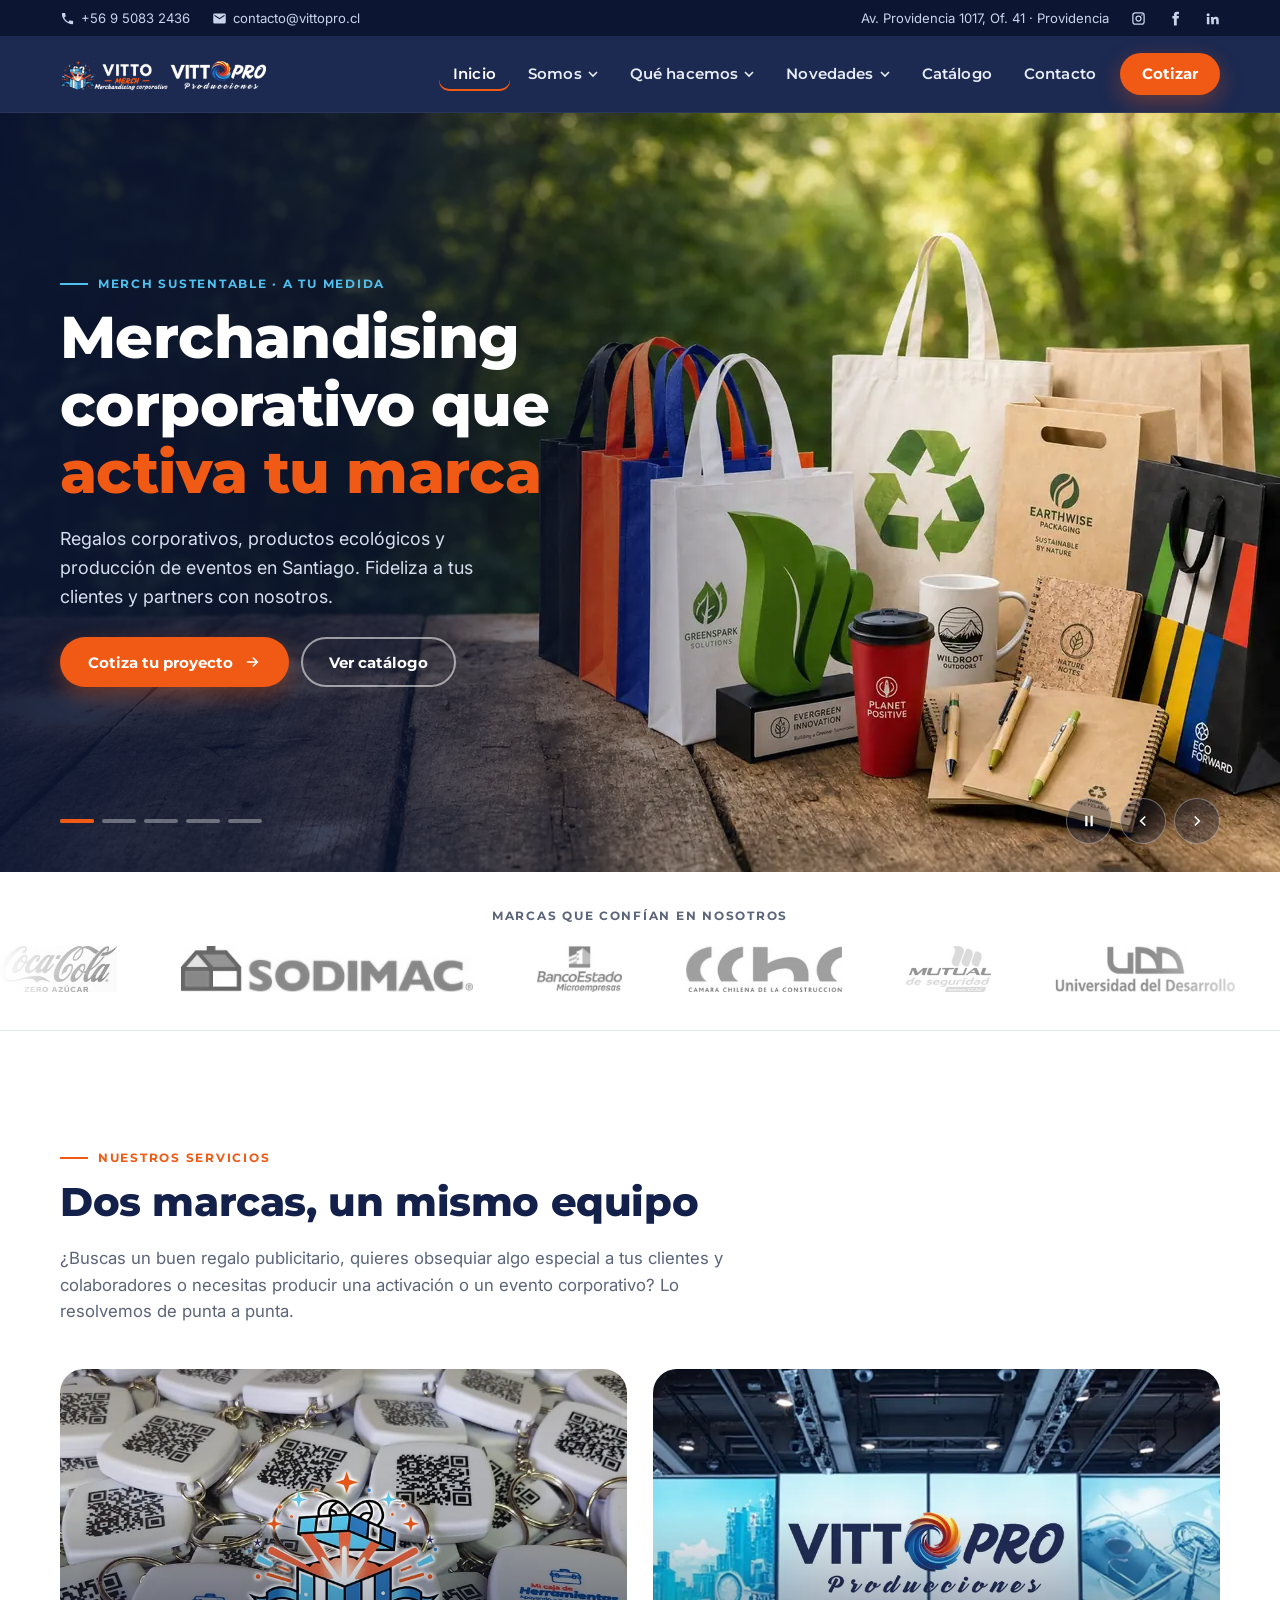
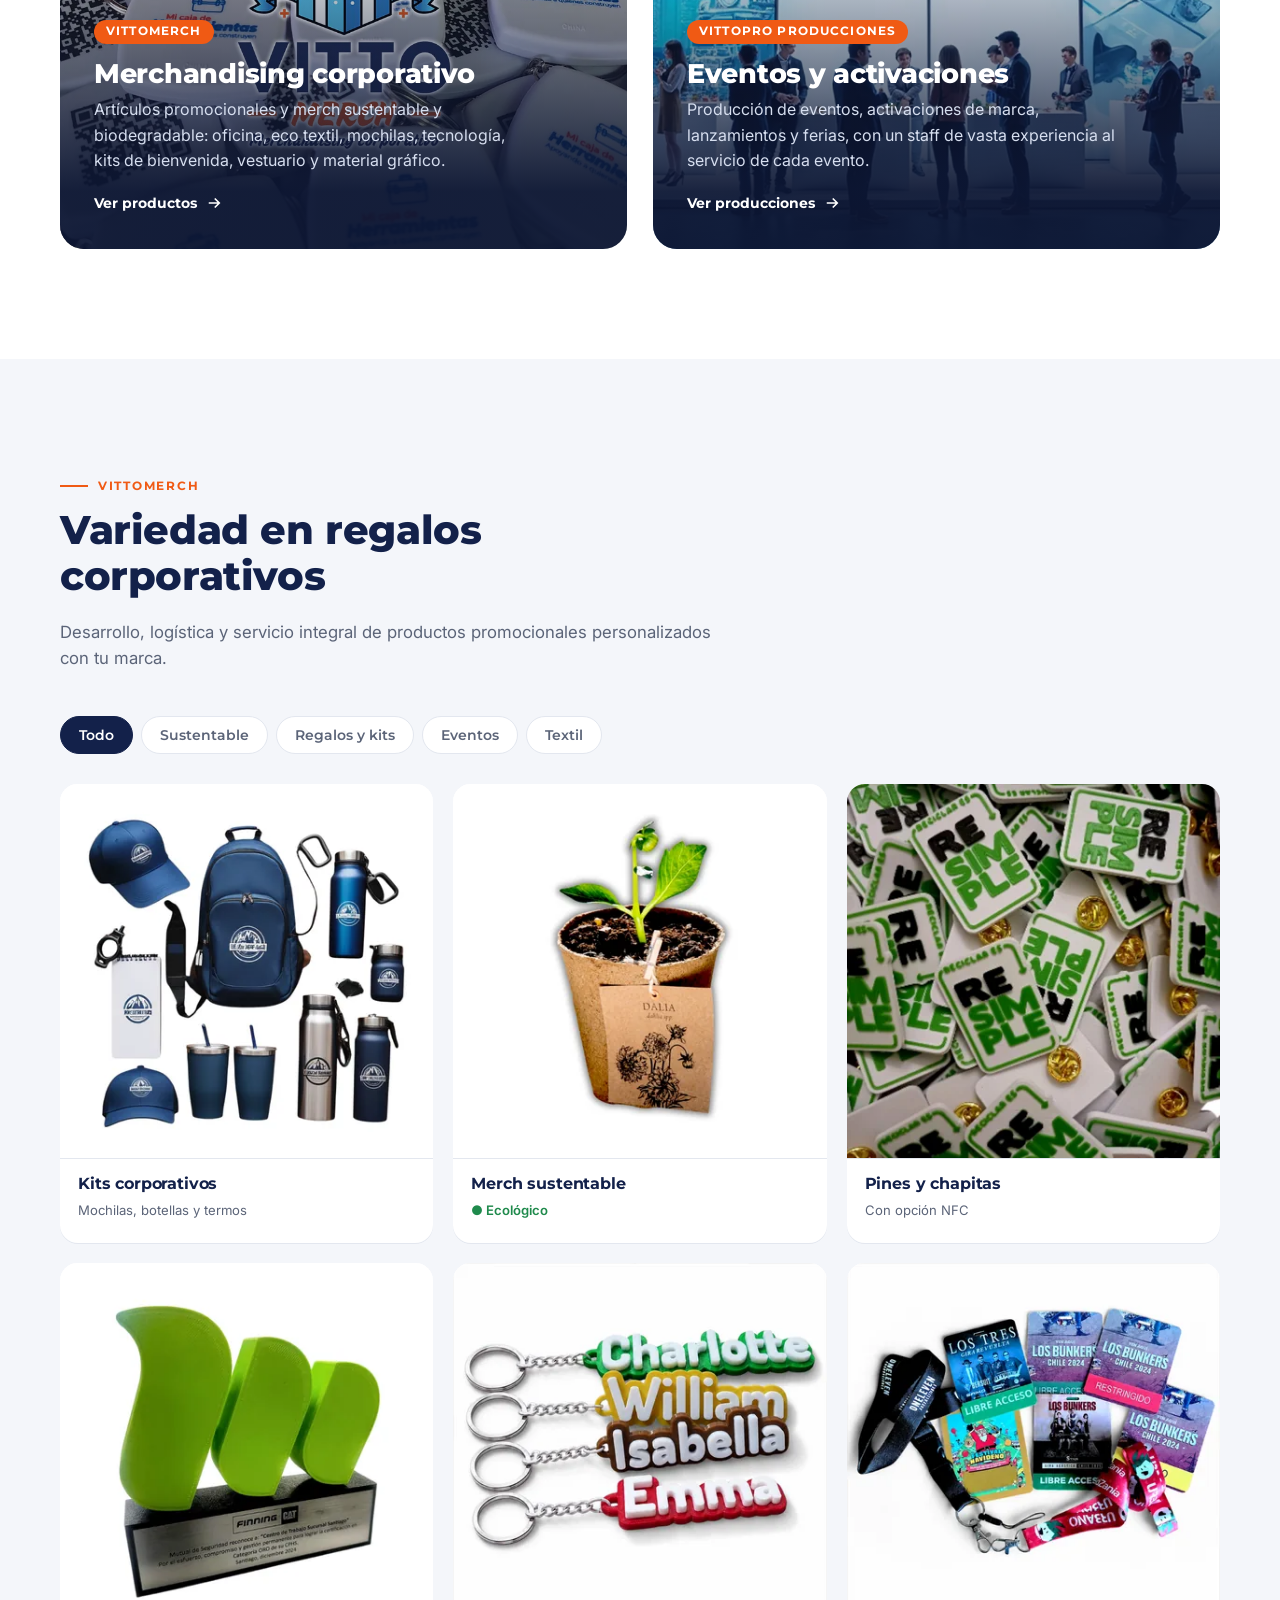
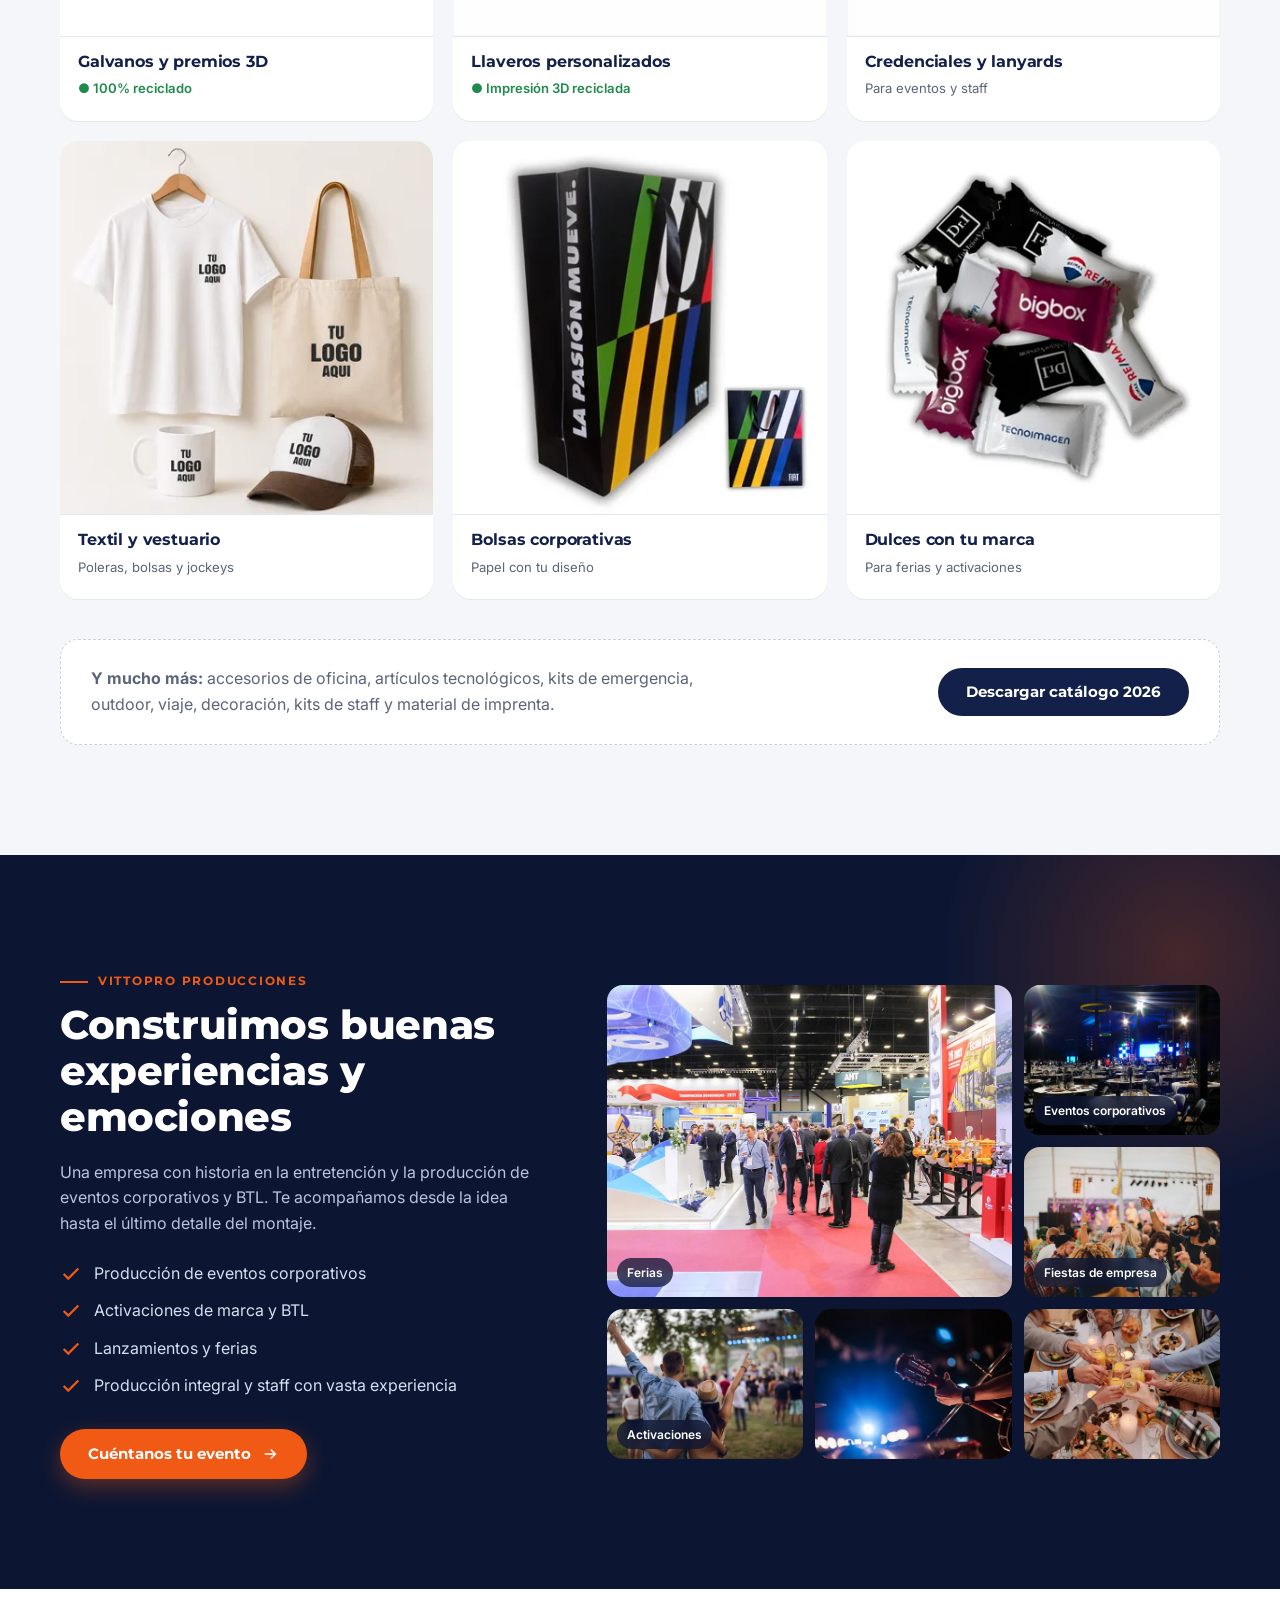
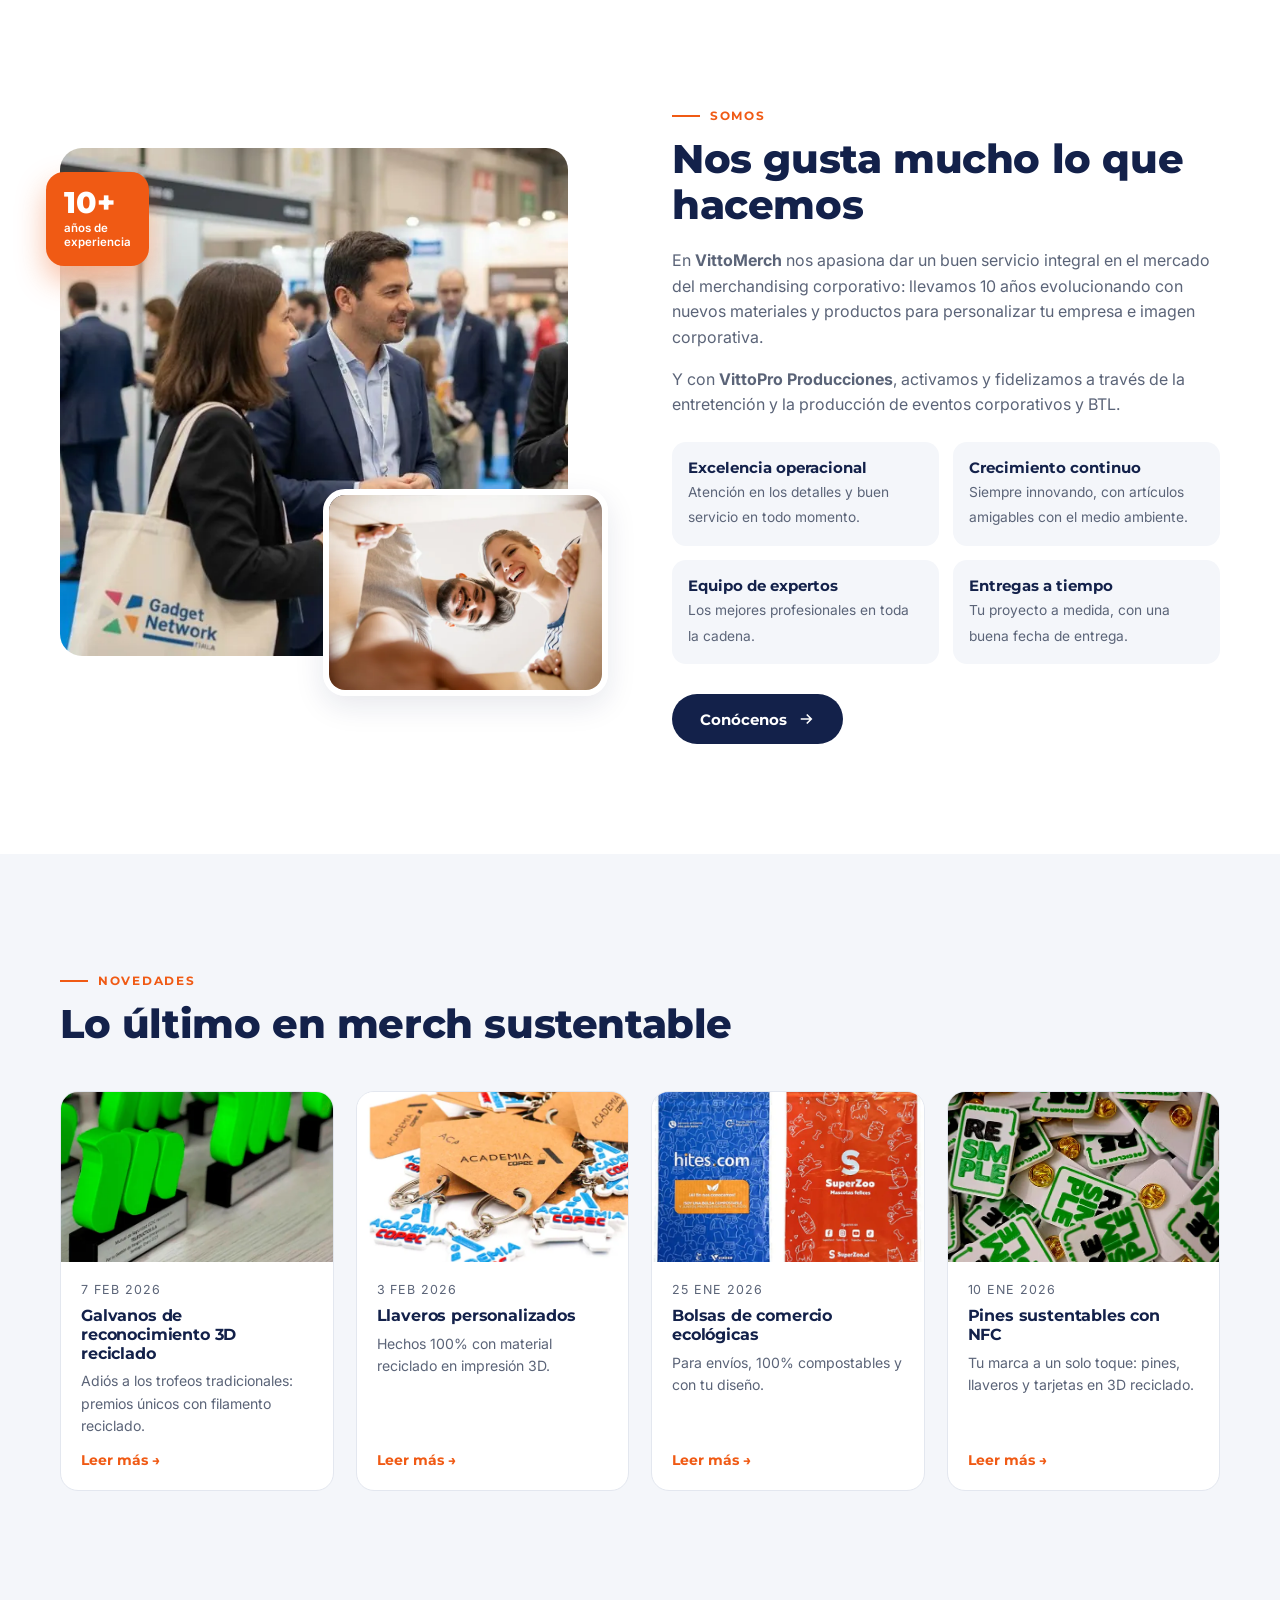
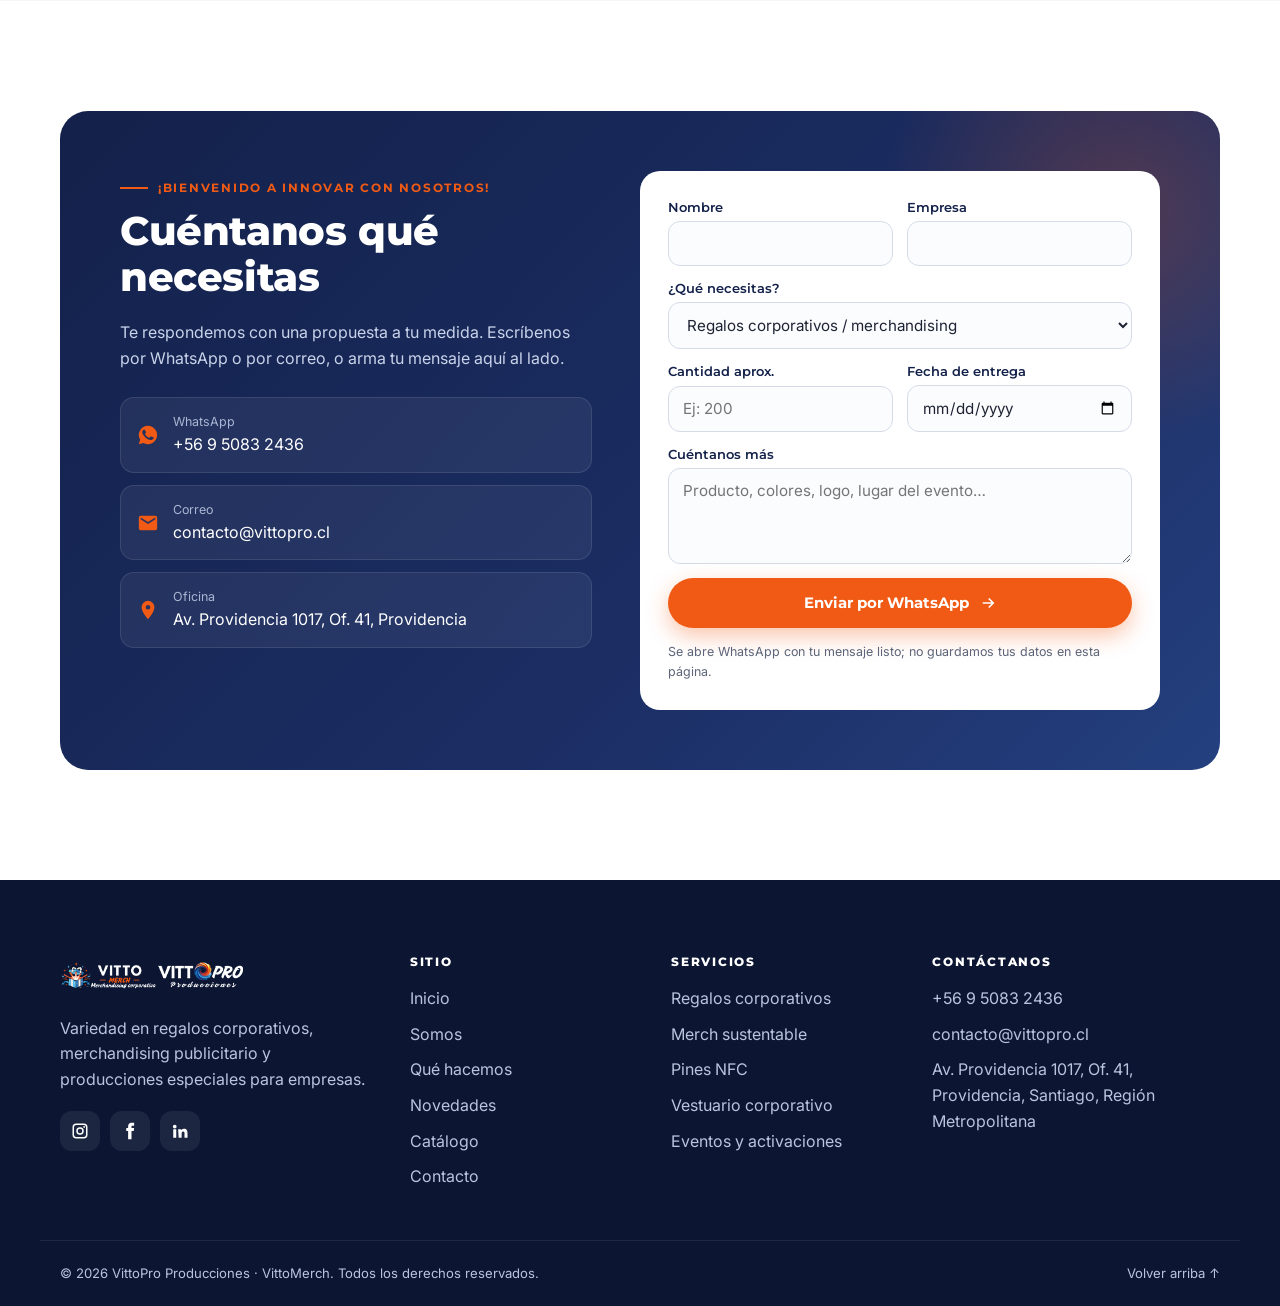
==== commit 48e4ce99: "Banners 1, 3 y 4 rehechos y títulos del carrusel en blanco Co-Authored-By: Claude Opus 5.5 <noreply@" ====
--- a/index.html
+++ b/index.html
@@ -186,7 +186,7 @@
 .diapo.activa .diapo-texto>:nth-child(4){animation-delay:.36s}
 @keyframes subir{to{opacity:1;transform:none}}
 .diapo .antetitulo{color:var(--celeste)}
-.titulo-hero{font-size:clamp(2.1rem,4.6vw,3.7rem);font-weight:800;margin-bottom:18px}
+.titulo-hero{font-size:clamp(2.1rem,4.6vw,3.7rem);font-weight:800;margin-bottom:18px;color:#fff}
 .titulo-hero em{font-style:normal;color:var(--naranjo)}
 .diapo-texto p{font-size:1.12rem;color:#d6deef;max-width:480px}
 .acciones{display:flex;flex-wrap:wrap;gap:12px;margin-top:26px}
@@ -511,8 +511,8 @@
   <div class="diapos">
     <article class="diapo activa" aria-roledescription="diapositiva" aria-label="1 de 5">
       <picture>
-        <source media="(max-width:760px)" srcset="img/hero-sustentable-movil.webp" width="820" height="975">
-        <img src="img/hero-sustentable-1920.webp" srcset="img/hero-sustentable-1280.webp 1280w, img/hero-sustentable-1920.webp 1920w" sizes="100vw" width="1920" height="1165" alt="Bolsas ecológicas, libretas y tazones personalizados sobre una mesa de madera" fetchpriority="high">
+        <source media="(max-width:760px)" srcset="img/hero-sustentable-movil.webp" width="820" height="977">
+        <img src="img/hero-sustentable-1920.webp" srcset="img/hero-sustentable-1280.webp 1280w, img/hero-sustentable-1920.webp 1920w" sizes="100vw" width="1920" height="1168" alt="Bolsas ecológicas, libretas y tazones personalizados sobre una mesa de madera" fetchpriority="high">
       </picture>
       <div class="envoltura"><div class="diapo-texto">
         <span class="antetitulo">Merch sustentable · a tu medida</span>
@@ -542,8 +542,8 @@
 
     <article class="diapo" aria-roledescription="diapositiva" aria-label="3 de 5">
       <picture>
-        <source media="(max-width:760px)" srcset="img/hero-kit-movil.webp" width="820" height="975">
-        <img src="img/hero-kit-1920.webp" srcset="img/hero-kit-1280.webp 1280w, img/hero-kit-1920.webp 1920w" sizes="100vw" width="1920" height="1165" alt="Kit de bienvenida con mochilas, botellas, tazones y accesorios corporativos" loading="lazy">
+        <source media="(max-width:760px)" srcset="img/hero-kit-movil.webp" width="820" height="977">
+        <img src="img/hero-kit-1920.webp" srcset="img/hero-kit-1280.webp 1280w, img/hero-kit-1920.webp 1920w" sizes="100vw" width="1920" height="1168" alt="Kit de bienvenida con mochilas, botellas, tazones y accesorios corporativos" loading="lazy">
       </picture>
       <div class="envoltura"><div class="diapo-texto">
         <span class="antetitulo">Kit de bienvenida</span>
@@ -557,8 +557,8 @@
 
     <article class="diapo" aria-roledescription="diapositiva" aria-label="4 de 5">
       <picture>
-        <source media="(max-width:760px)" srcset="img/hero-vestuario-movil.webp" width="820" height="937">
-        <img src="img/hero-vestuario-1920.webp" srcset="img/hero-vestuario-1280.webp 1280w, img/hero-vestuario-1920.webp 1920w" sizes="100vw" width="1920" height="1165" alt="Equipo con polerón, chaleco reflectante, jockey y poleras con el logo de su empresa" loading="lazy">
+        <source media="(max-width:760px)" srcset="img/hero-vestuario-movil.webp" width="820" height="939">
+        <img src="img/hero-vestuario-1920.webp" srcset="img/hero-vestuario-1280.webp 1280w, img/hero-vestuario-1920.webp 1920w" sizes="100vw" width="1920" height="1168" alt="Equipo con polerón, chaleco reflectante, jockey y poleras con el logo de su empresa" loading="lazy">
       </picture>
       <div class="envoltura"><div class="diapo-texto">
         <span class="antetitulo">Prevención · Seguridad · Estilo</span>
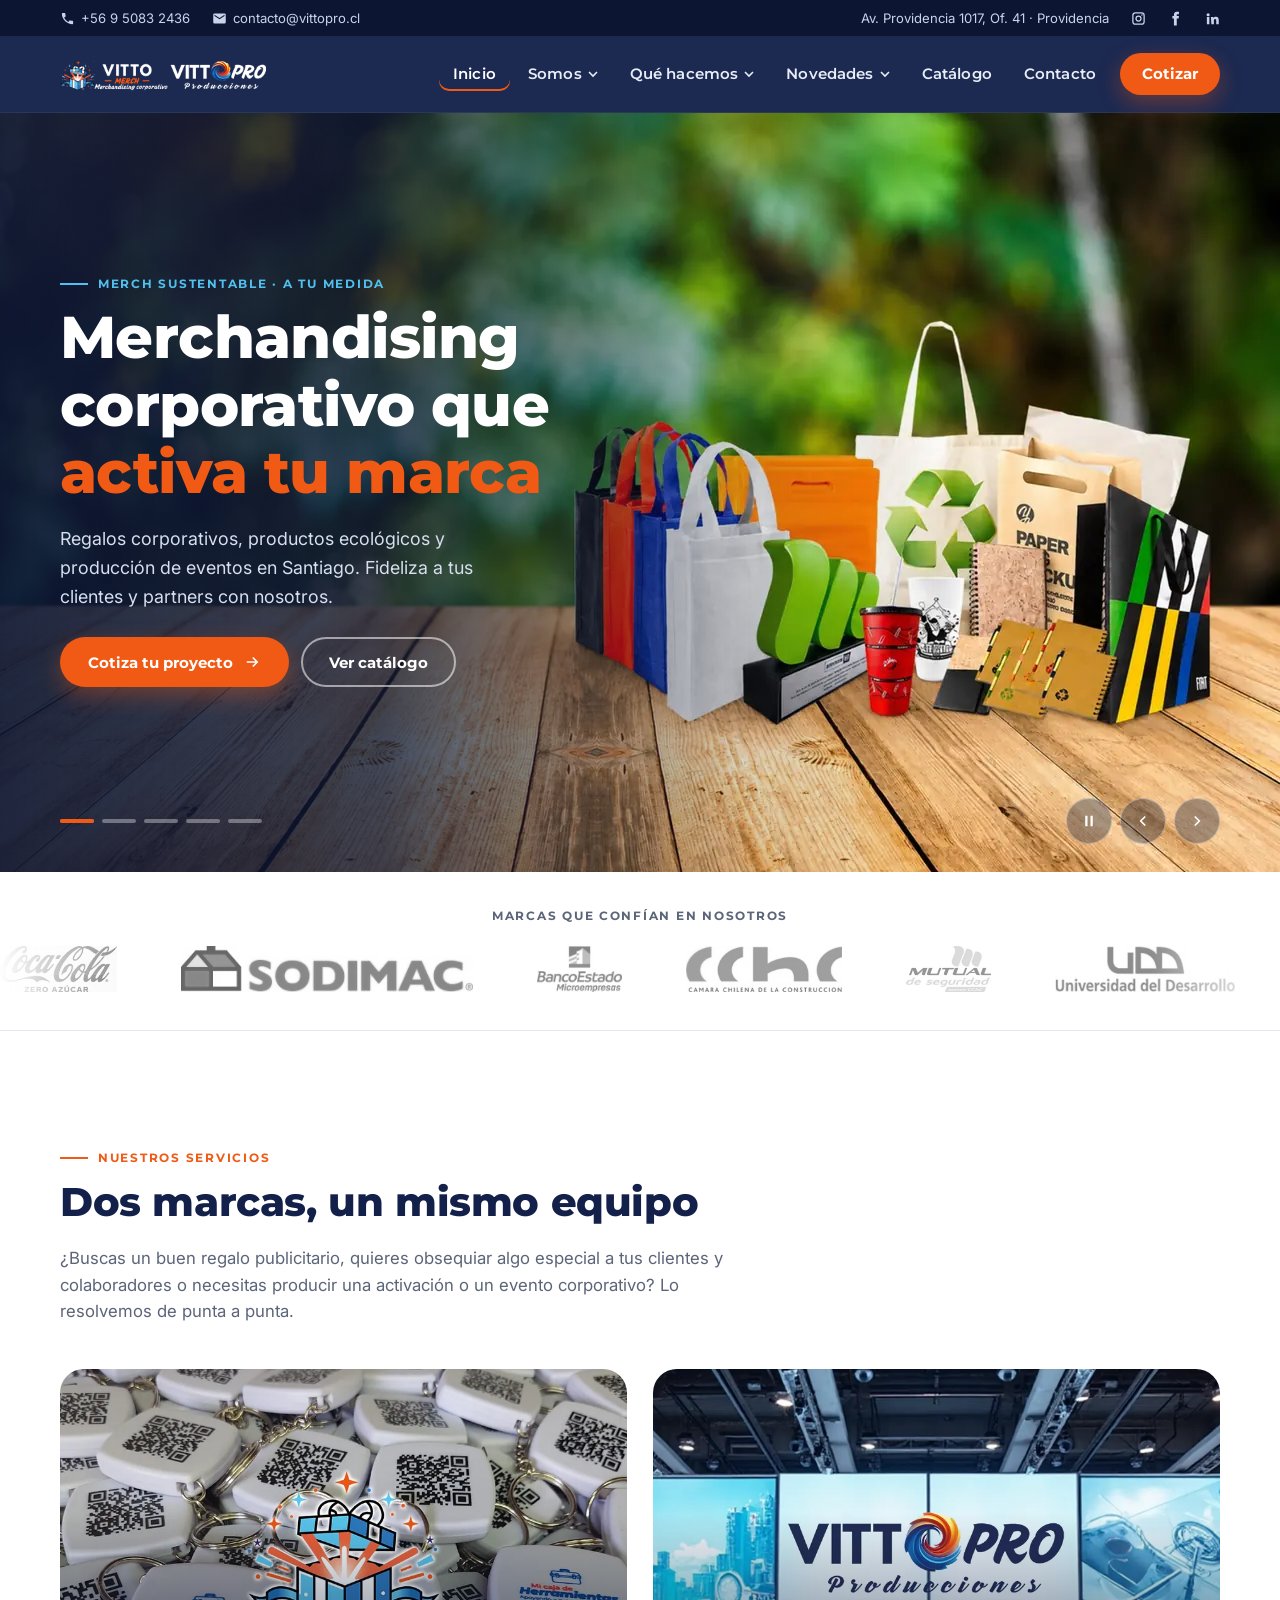
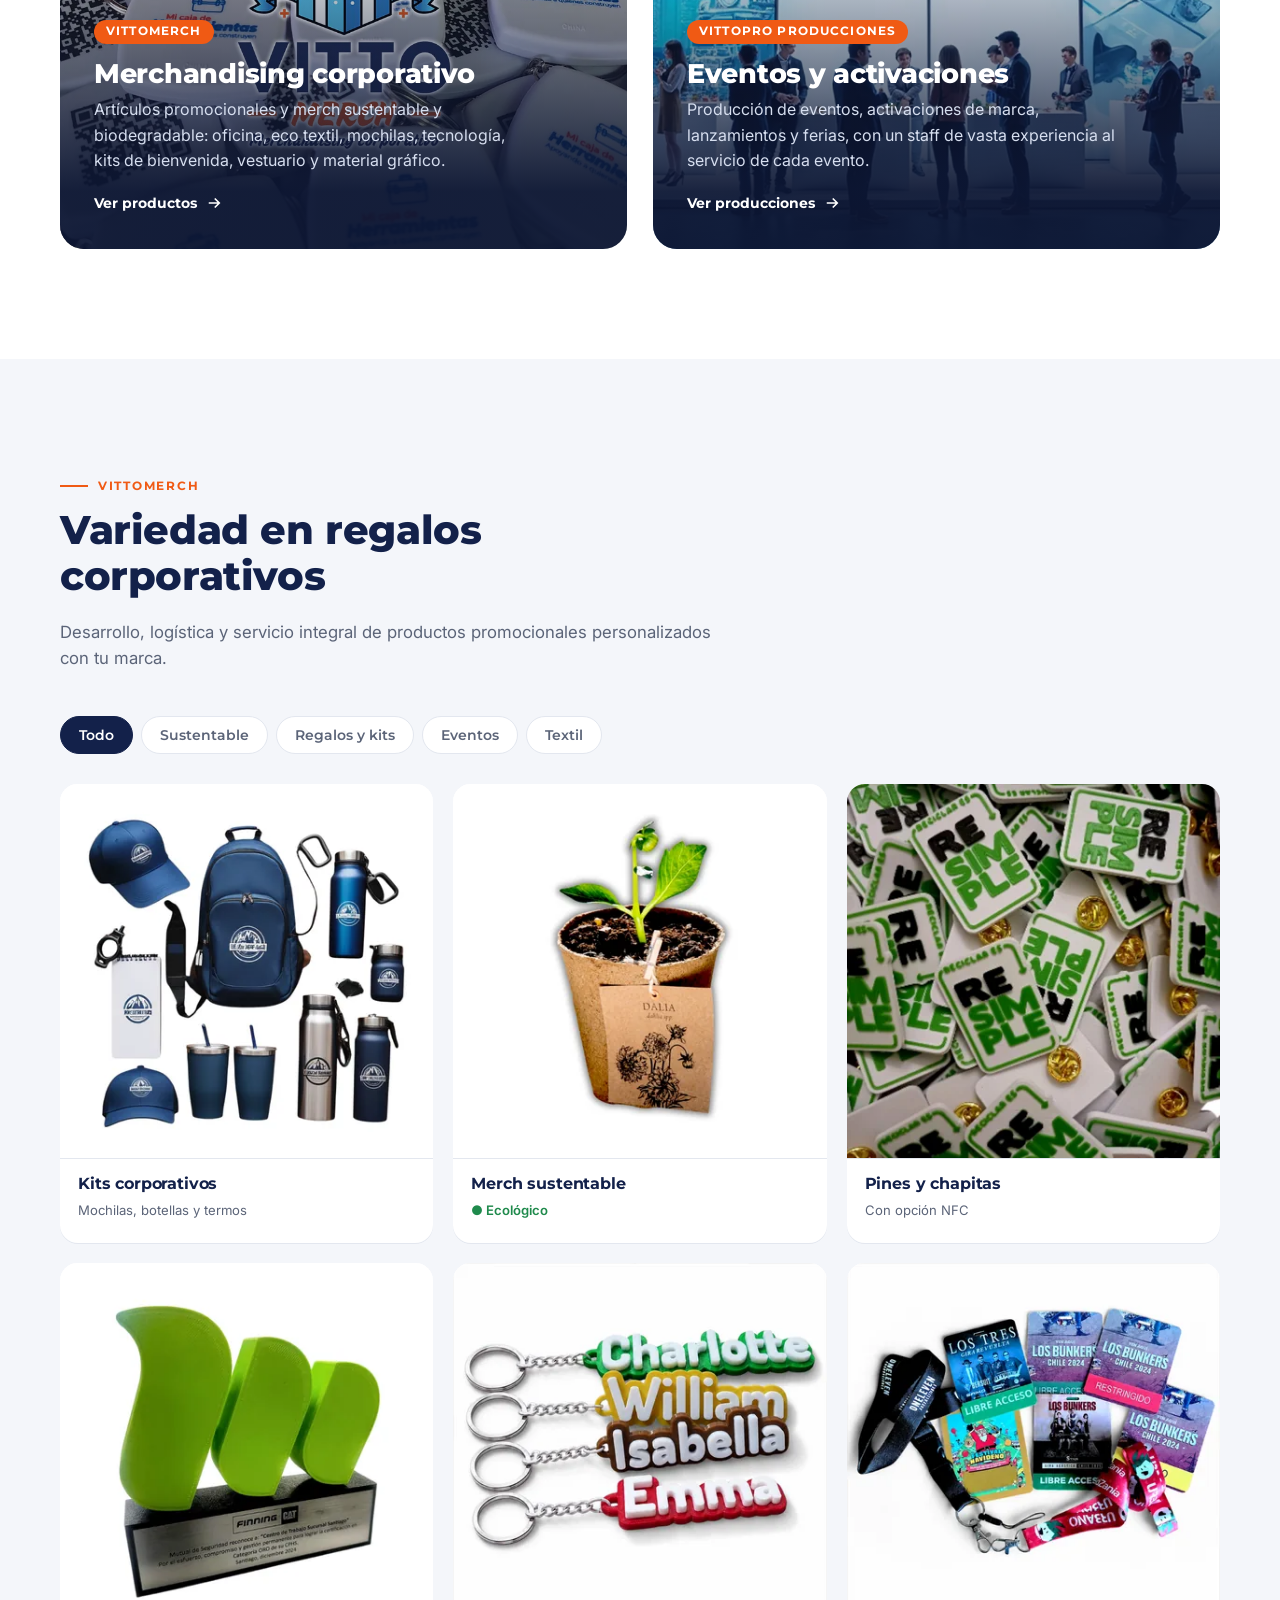
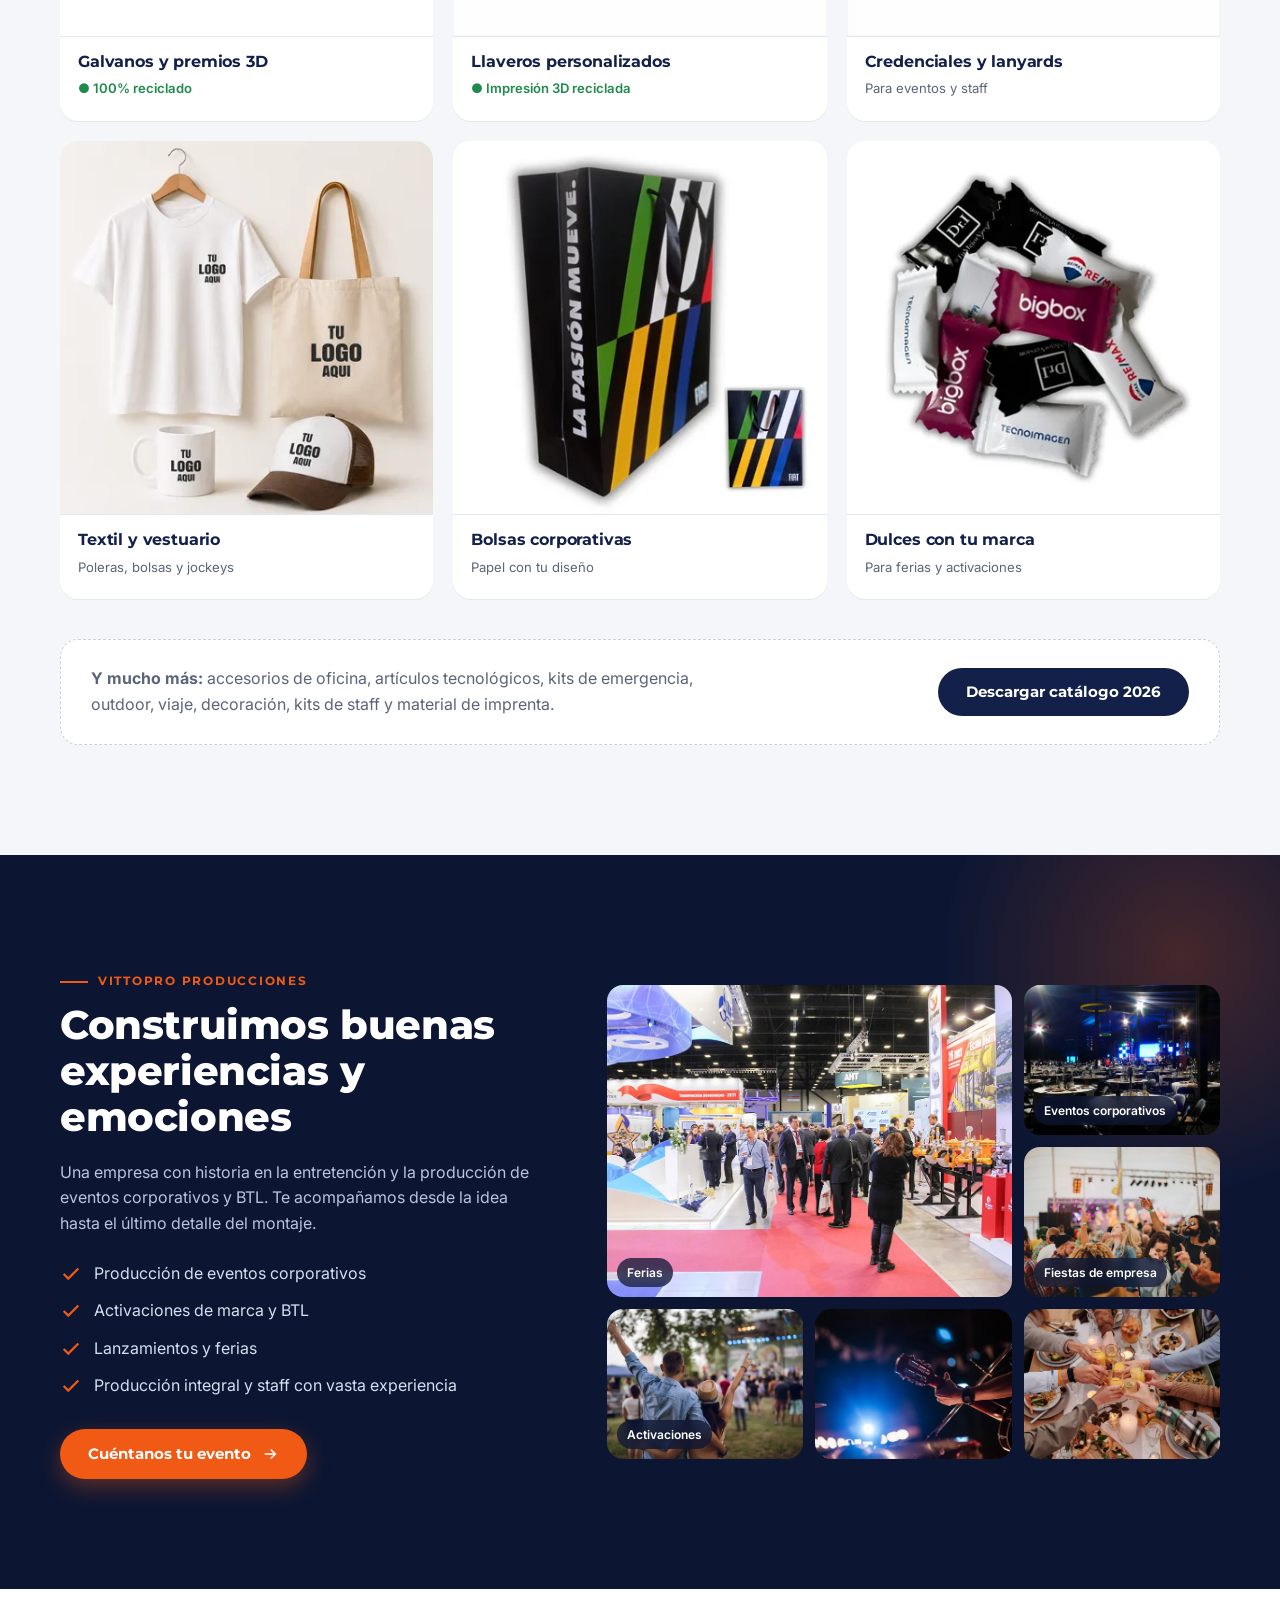
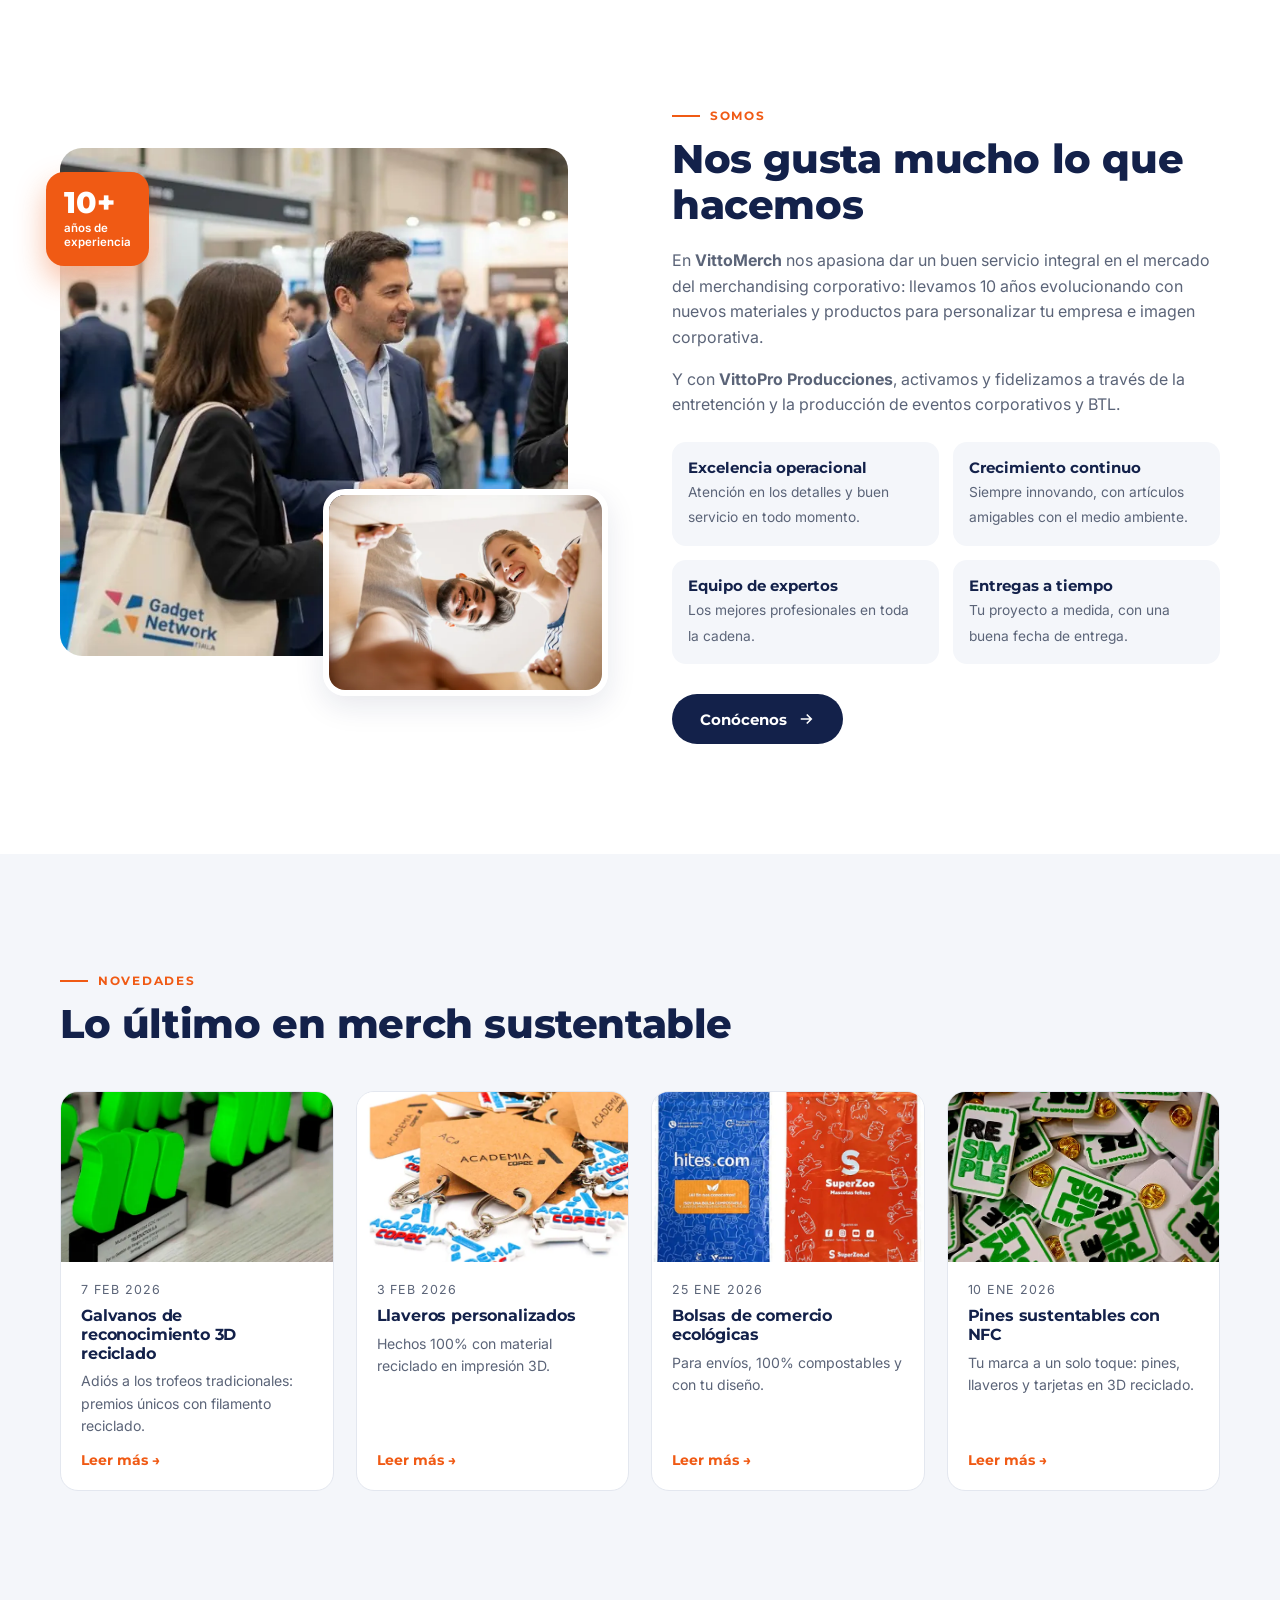
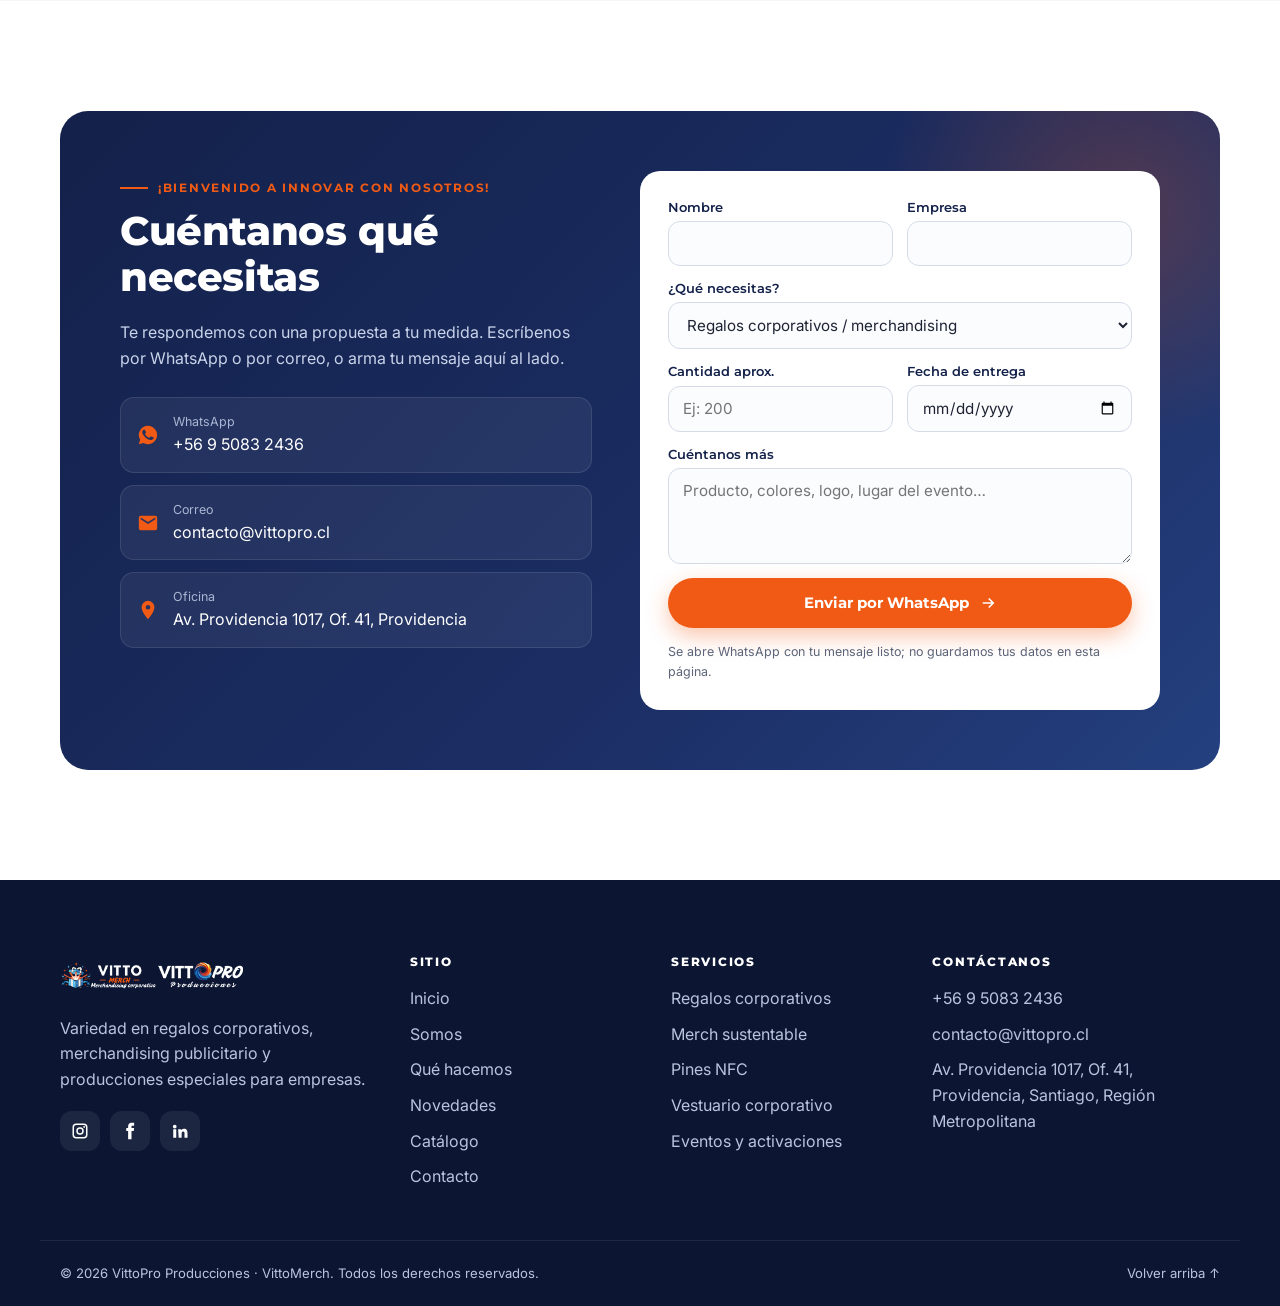
==== commit c7bfcb21: "Banner 1 vuelve al original Co-Authored-By: Claude Opus 5.5 <noreply@anthropic.com>" ====
--- a/index.html
+++ b/index.html
@@ -511,8 +511,8 @@
   <div class="diapos">
     <article class="diapo activa" aria-roledescription="diapositiva" aria-label="1 de 5">
       <picture>
-        <source media="(max-width:760px)" srcset="img/hero-sustentable-movil.webp" width="820" height="977">
-        <img src="img/hero-sustentable-1920.webp" srcset="img/hero-sustentable-1280.webp 1280w, img/hero-sustentable-1920.webp 1920w" sizes="100vw" width="1920" height="1168" alt="Bolsas ecológicas, libretas y tazones personalizados sobre una mesa de madera" fetchpriority="high">
+        <source media="(max-width:760px)" srcset="img/hero-sustentable-movil.webp" width="820" height="975">
+        <img src="img/hero-sustentable-1920.webp" srcset="img/hero-sustentable-1280.webp 1280w, img/hero-sustentable-1920.webp 1920w" sizes="100vw" width="1920" height="1165" alt="Bolsas ecológicas, libretas y tazones personalizados sobre una mesa de madera" fetchpriority="high">
       </picture>
       <div class="envoltura"><div class="diapo-texto">
         <span class="antetitulo">Merch sustentable · a tu medida</span>
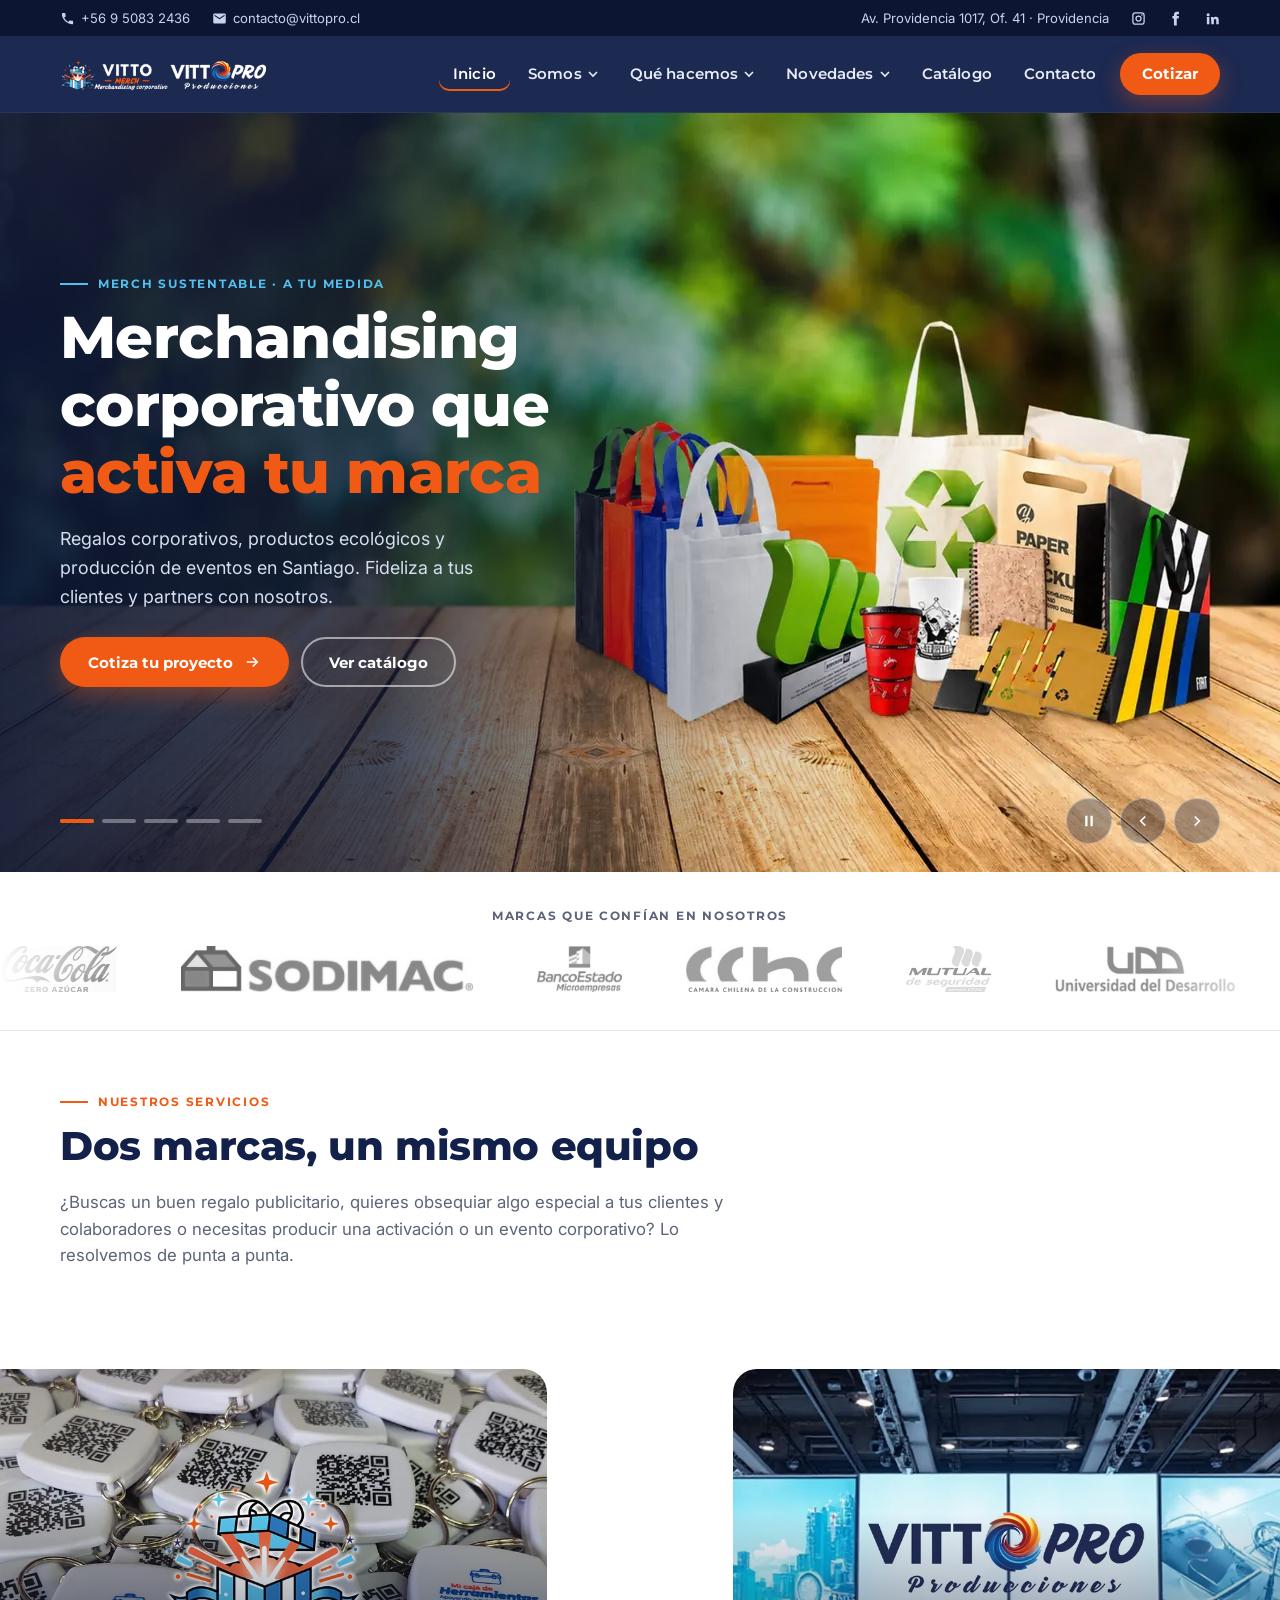
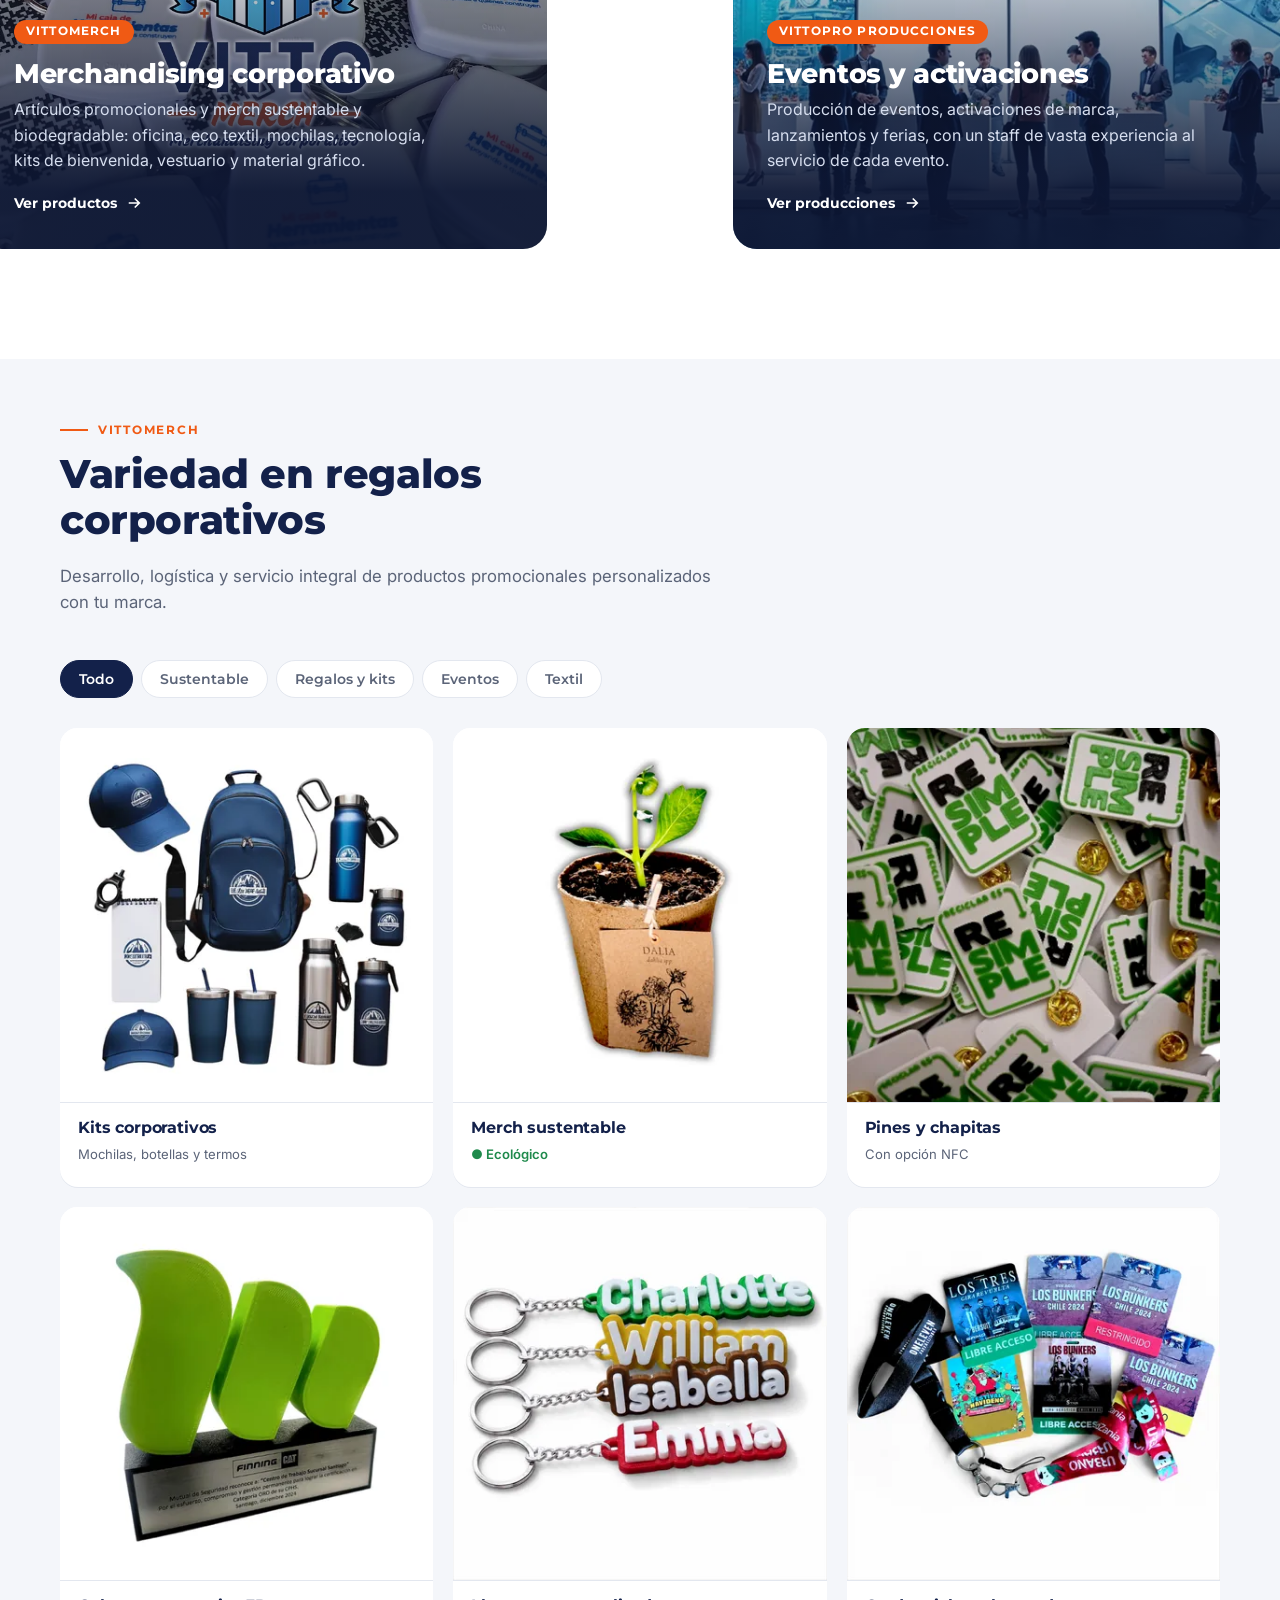
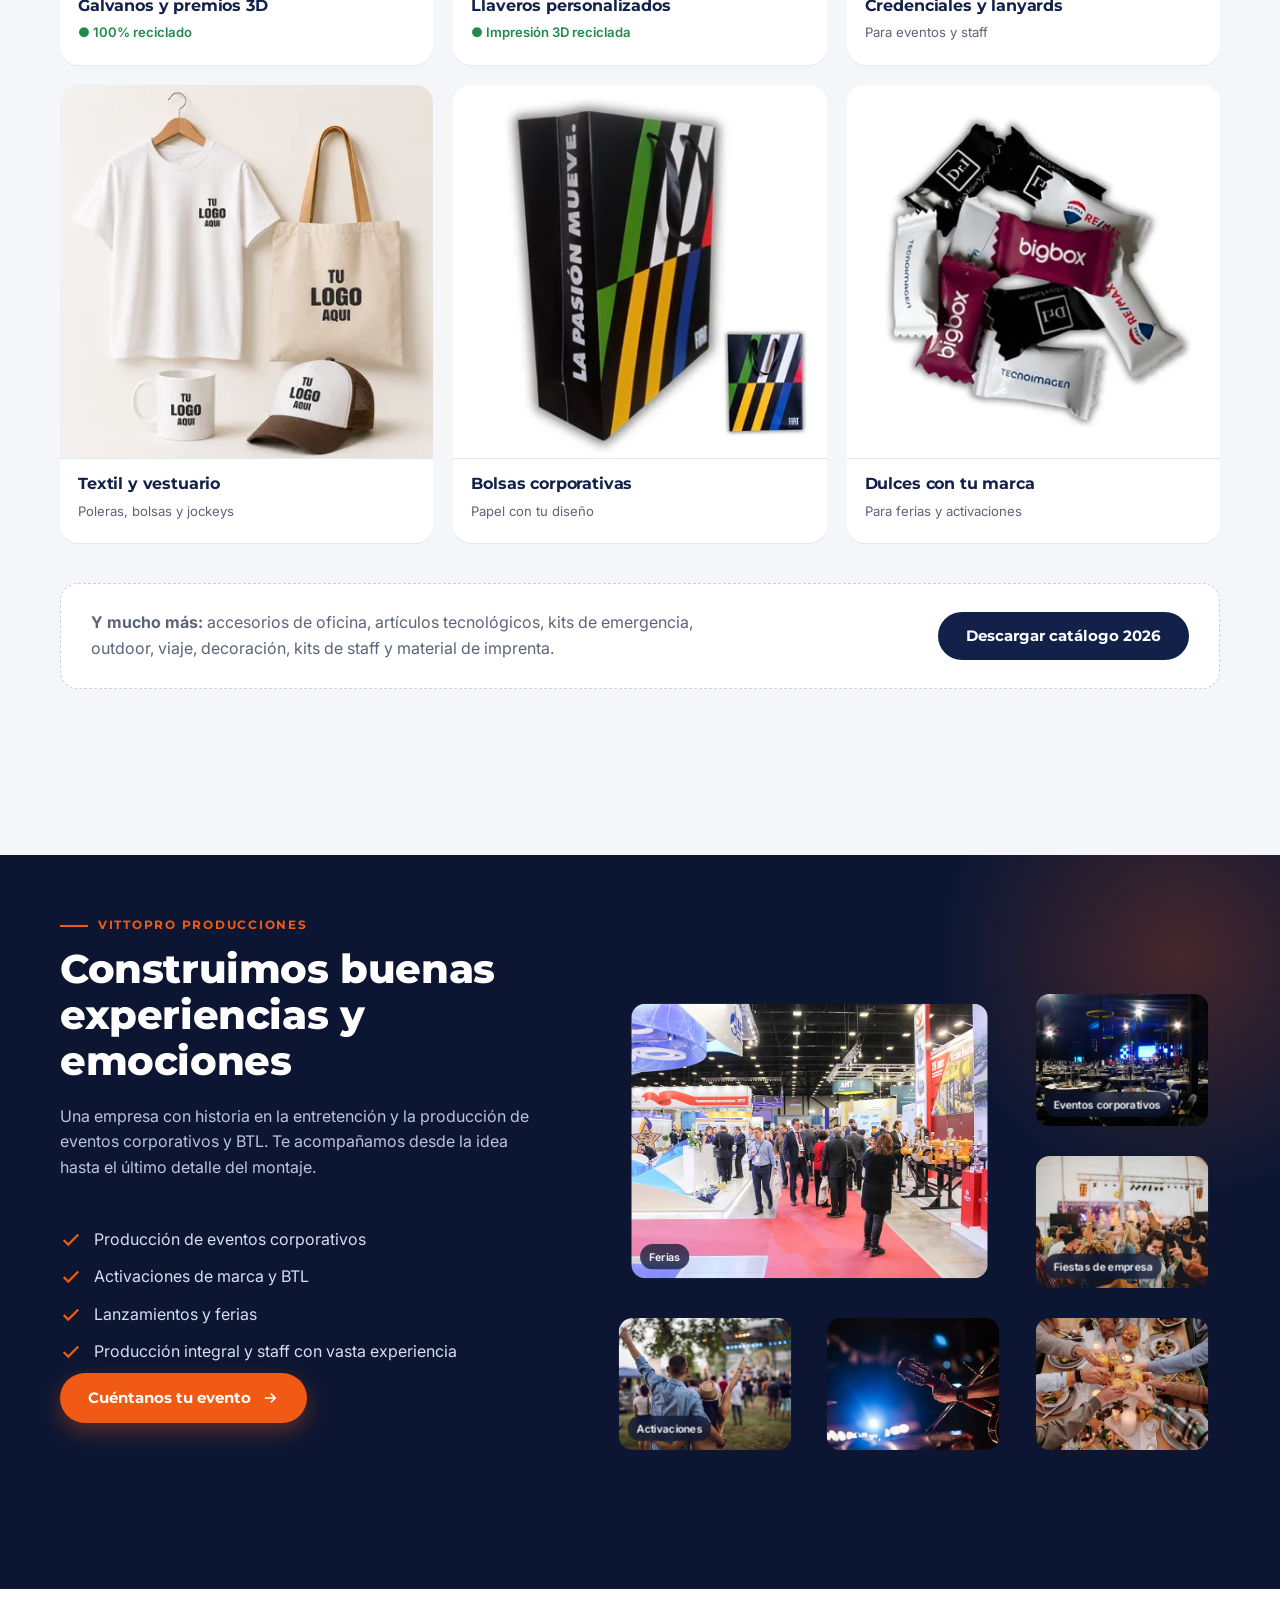
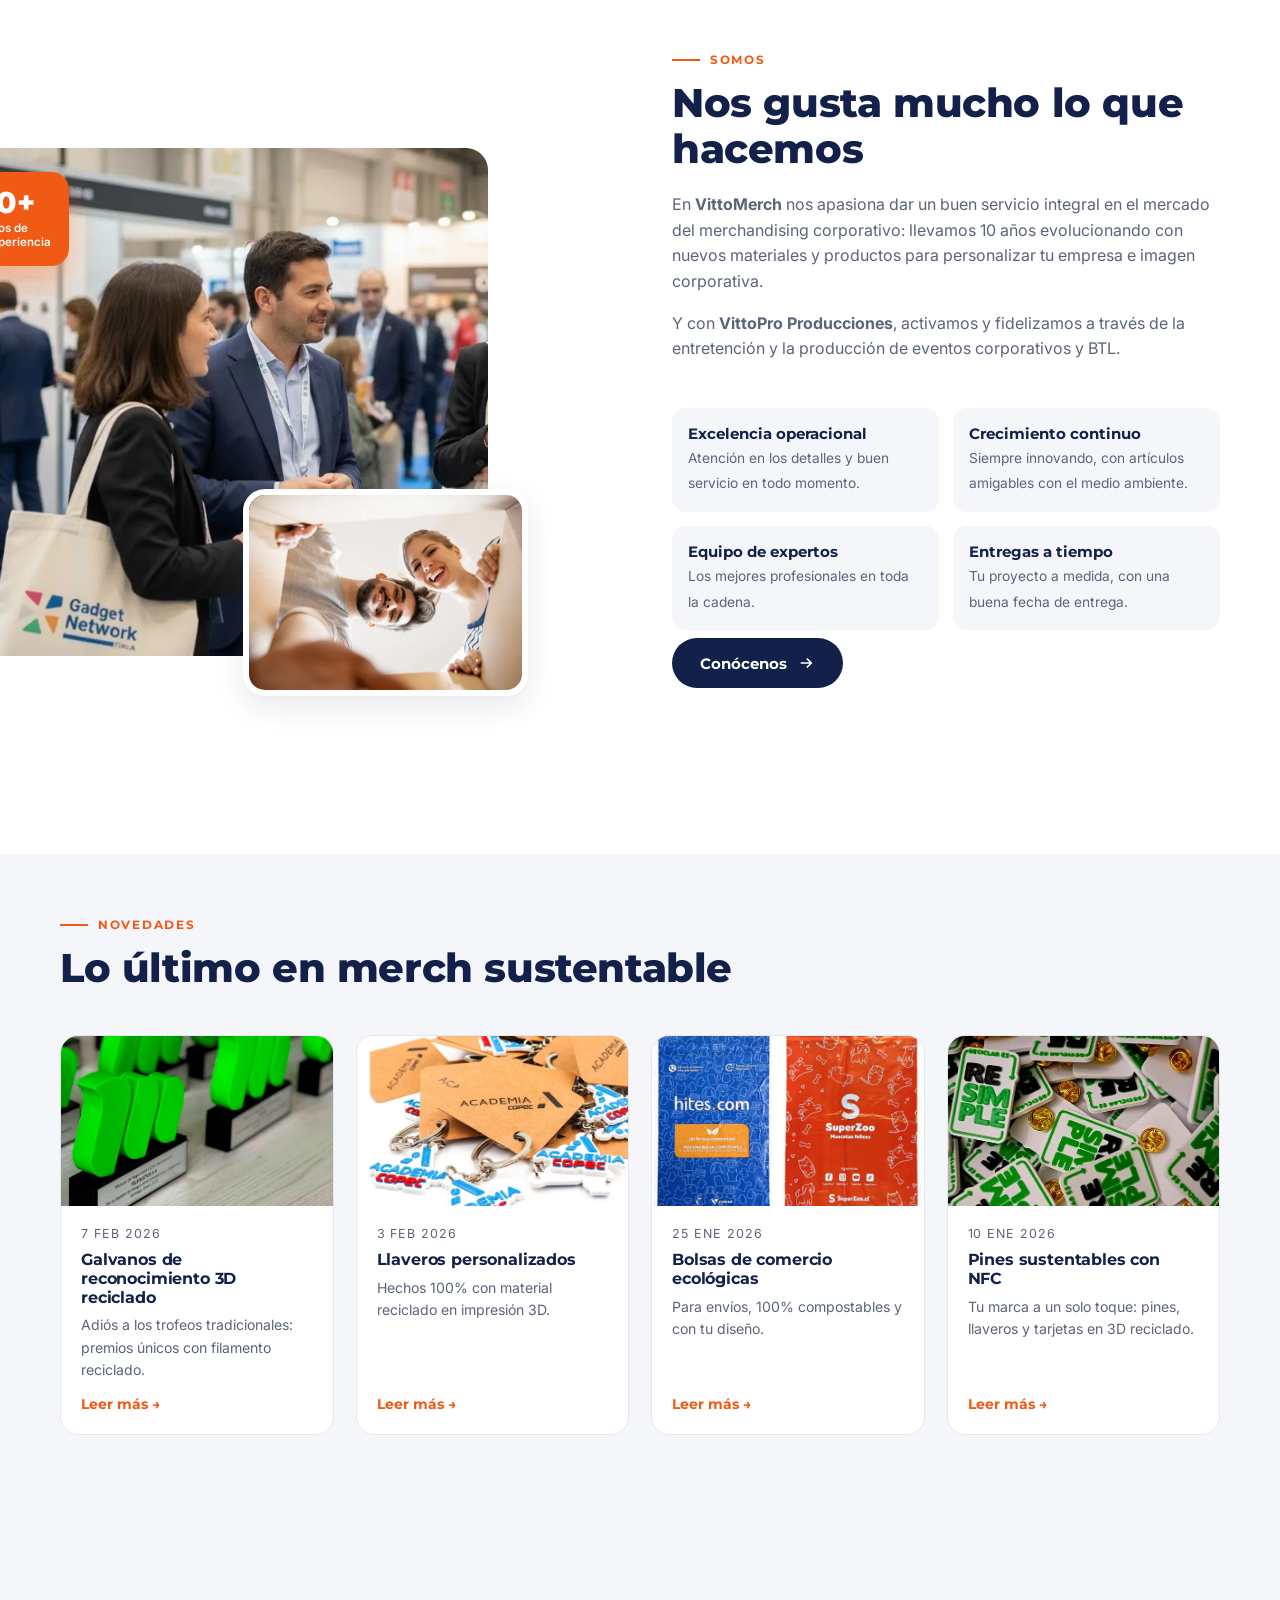
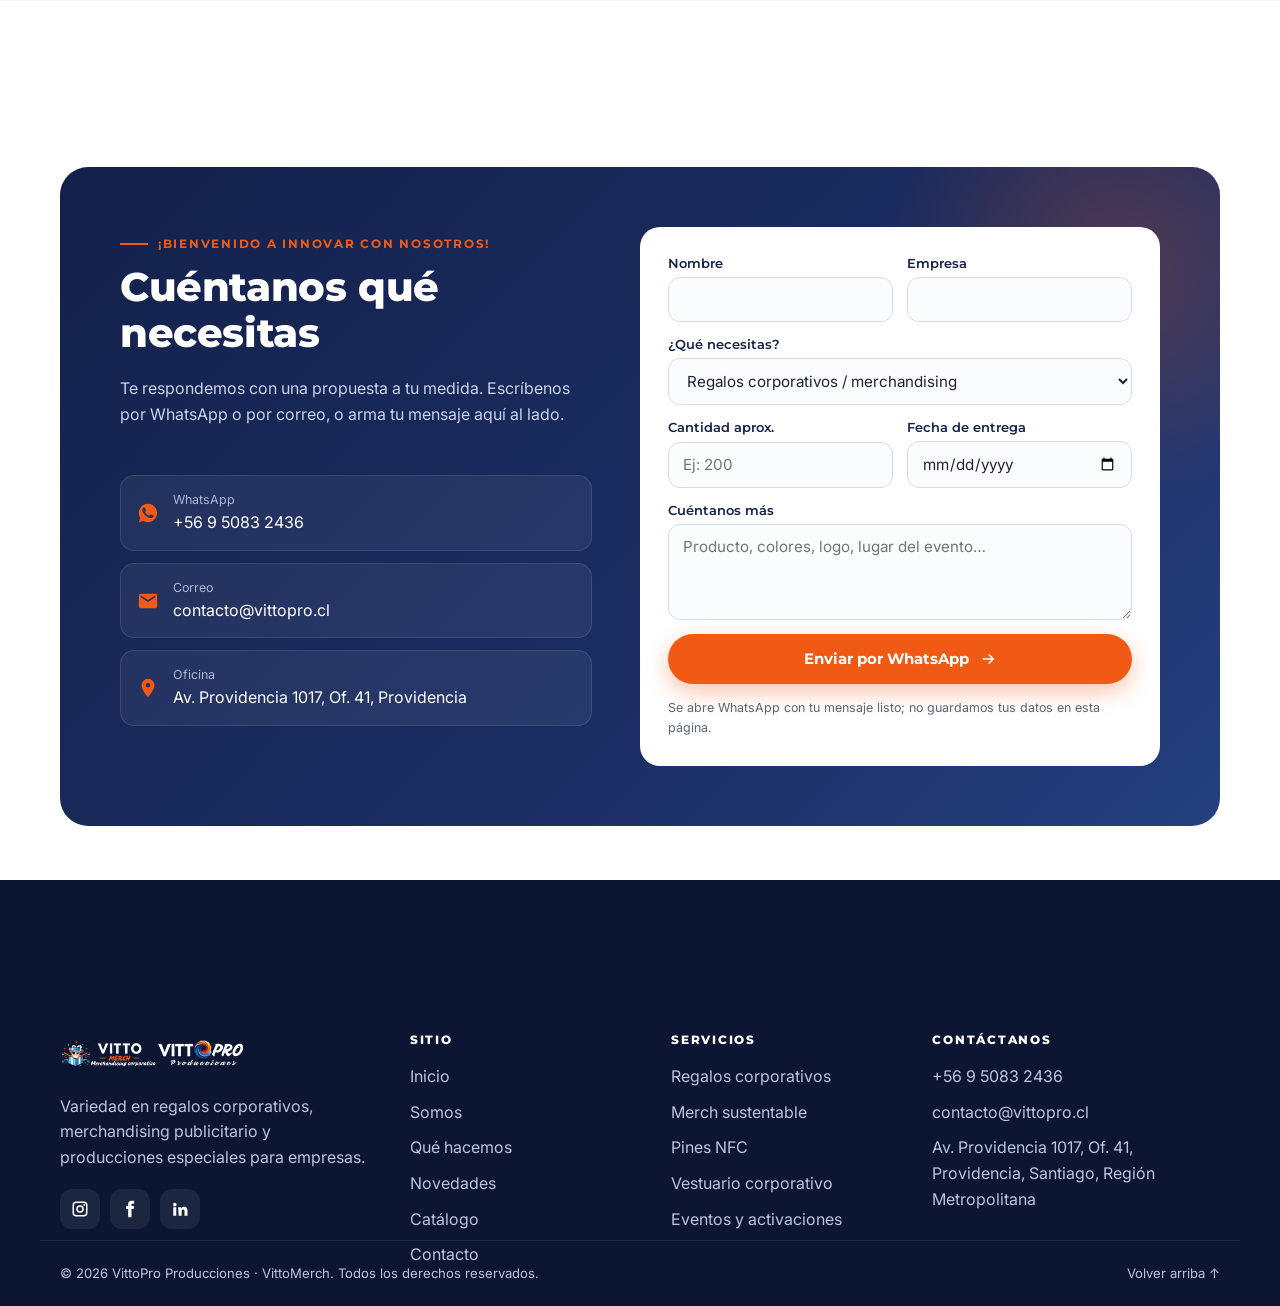
==== commit 2209df89: "Aparición al hacer scroll también al subir, de a poco y desde distintos lados Co-Authored-By: Claude" ====
--- a/index.html
+++ b/index.html
@@ -2,8 +2,8 @@
 <html lang="es-CL">
 <head>
 <meta charset="utf-8">
+<meta name="robots" content="noindex,nofollow">
 <meta name="viewport" content="width=device-width, initial-scale=1">
-<meta name="robots" content="noindex,nofollow">
 <title>VittoPro | Merchandising corporativo y producción de eventos en Santiago</title>
 <meta name="description" content="Regalos corporativos, merch sustentable, pines NFC, vestuario con tu logo y producción de eventos y activaciones de marca. Más de 10 años en Santiago de Chile. Cotiza por WhatsApp.">
 <!-- Cuando el sitio salga de /wp/ a la raíz, cambiar canonical, og:url y los @id del JSON-LD (con 301 desde /wp/) -->
@@ -342,9 +342,19 @@
 @keyframes latido{from{transform:scale(1);opacity:.8}to{transform:scale(1.6);opacity:0}}
 
 /* Aparición al hacer scroll */
-.aparece{opacity:0;transform:translateY(28px);transition:opacity .8s cubic-bezier(.2,.7,.2,1),transform .8s cubic-bezier(.2,.7,.2,1)}
-.aparece.visible{opacity:1;transform:none}
-.aparece[data-retraso="1"]{transition-delay:.1s}.aparece[data-retraso="2"]{transition-delay:.2s}.aparece[data-retraso="3"]{transition-delay:.3s}
+/* Aparición al hacer scroll, hacia abajo y hacia arriba. Usa translate/scale (no transform) para no pisar el hover. */
+.aparece{--d:0s;opacity:0;translate:0 56px;transition:opacity .9s cubic-bezier(.2,.7,.2,1) var(--d),translate 1.1s cubic-bezier(.2,.7,.2,1) var(--d),scale 1.1s cubic-bezier(.2,.7,.2,1) var(--d),transform .3s,box-shadow .3s}
+main{overflow-x:clip}
+.aparece.arriba{translate:0 -56px}
+.aparece[data-anim="izq"]{translate:-80px 0}
+.aparece[data-anim="der"]{translate:80px 0}
+.aparece[data-anim="zoom"]{translate:none;scale:.88}
+.aparece[data-retraso="1"]{--d:.15s}.aparece[data-retraso="2"]{--d:.3s}.aparece[data-retraso="3"]{--d:.45s}
+.aparece.visible{opacity:1;translate:none;scale:none}
+.aparece:not(.visible){--d:0s;transition-duration:.45s,.45s,.45s,.3s,.3s}
+.escalonado>*{opacity:0;translate:0 22px;transition:opacity .7s cubic-bezier(.2,.7,.2,1),translate .8s cubic-bezier(.2,.7,.2,1);transition-delay:calc(var(--d,0s) + .25s + var(--i,0) * .1s)}
+.aparece.visible .escalonado>*,.escalonado.aparece.visible>*{opacity:1;translate:none}
+.aparece:not(.visible) .escalonado>*{transition-delay:0s;transition-duration:.3s}
 
 /* ===== Responsivo ===== */
 @media (max-width:1080px){
@@ -414,7 +424,7 @@
 }
 @media (prefers-reduced-motion:reduce){
   *,*::before,*::after{animation-duration:.01ms!important;animation-iteration-count:1!important;transition-duration:.01ms!important;scroll-behavior:auto!important}
-  .aparece{opacity:1;transform:none}
+  .aparece,.aparece.arriba,.aparece[data-anim],.escalonado>*{opacity:1;translate:none;scale:none}
   .diapo-texto>*{opacity:1;transform:none}
   .cinta ul{animation:none;flex-wrap:wrap;justify-content:center;width:auto}
   .cinta ul li[aria-hidden]{display:none}
@@ -627,7 +637,7 @@
       <p>¿Buscas un buen regalo publicitario, quieres obsequiar algo especial a tus clientes y colaboradores o necesitas producir una activación o un evento corporativo? Lo resolvemos de punta a punta.</p>
     </div>
     <div class="marcas">
-      <a class="tarjeta-marca aparece" href="#productos">
+      <a class="tarjeta-marca aparece" data-anim="izq" href="#productos">
         <img src="img/marca-merch.webp" width="900" height="900" alt="Llaveros personalizados con código QR y el logo de VittoMerch" loading="lazy">
         <div>
           <span class="etiqueta">VittoMerch</span>
@@ -636,7 +646,7 @@
           <span class="mas">Ver productos <svg viewBox="0 0 24 24" fill="none" stroke="currentColor" stroke-width="2.2" aria-hidden="true"><path d="M5 12h14M13 6l6 6-6 6"/></svg></span>
         </div>
       </a>
-      <a class="tarjeta-marca aparece" data-retraso="1" href="#producciones">
+      <a class="tarjeta-marca aparece" data-anim="der" data-retraso="1" href="#producciones">
         <img src="img/marca-producciones.webp" width="900" height="900" alt="Evento corporativo con pantalla de VittoPro Producciones" loading="lazy">
         <div>
           <span class="etiqueta">VittoPro Producciones</span>
@@ -690,7 +700,7 @@
       <span class="antetitulo">VittoPro Producciones</span>
       <h2>Construimos buenas experiencias y emociones</h2>
       <p style="color:#b9c4dd">Una empresa con historia en la entretención y la producción de eventos corporativos y BTL. Te acompañamos desde la idea hasta el último detalle del montaje.</p>
-      <ul class="lista-check">
+      <ul class="lista-check escalonado">
         <li><svg viewBox="0 0 24 24" fill="none" stroke="currentColor" stroke-width="2.4" aria-hidden="true"><path d="M20 6L9 17l-5-5"/></svg>Producción de eventos corporativos</li>
         <li><svg viewBox="0 0 24 24" fill="none" stroke="currentColor" stroke-width="2.4" aria-hidden="true"><path d="M20 6L9 17l-5-5"/></svg>Activaciones de marca y BTL</li>
         <li><svg viewBox="0 0 24 24" fill="none" stroke="currentColor" stroke-width="2.4" aria-hidden="true"><path d="M20 6L9 17l-5-5"/></svg>Lanzamientos y ferias</li>
@@ -699,12 +709,12 @@
       <a class="boton boton-naranjo" href="#cotizar">Cuéntanos tu evento <svg viewBox="0 0 24 24" fill="none" stroke="currentColor" stroke-width="2.2" aria-hidden="true"><path d="M5 12h14M13 6l6 6-6 6"/></svg></a>
     </div>
     <div class="mosaico">
-      <figure class="m1 aparece"><img src="img/evento-01.webp" width="1000" height="667" alt="Feria corporativa con stands y público" loading="lazy"><figcaption>Ferias</figcaption></figure>
-      <figure class="m2 aparece" data-retraso="1"><img src="img/evento-15.webp" width="1000" height="667" alt="Cena de gala corporativa en un salón iluminado" loading="lazy"><figcaption>Eventos corporativos</figcaption></figure>
-      <figure class="m3 aparece" data-retraso="2"><img src="img/evento-04.webp" width="1000" height="667" alt="Público celebrando en un evento" loading="lazy"><figcaption>Fiestas de empresa</figcaption></figure>
-      <figure class="m4 aparece" data-retraso="1"><img src="img/evento-06.webp" width="1000" height="667" alt="Festival al aire libre" loading="lazy"><figcaption>Activaciones</figcaption></figure>
-      <figure class="m5 aparece" data-retraso="2"><img src="img/evento-08.webp" width="1000" height="667" alt="Músico en vivo sobre el escenario" loading="lazy"></figure>
-      <figure class="m6 aparece" data-retraso="3"><img src="img/evento-12.webp" width="1000" height="667" alt="Brindis en una celebración" loading="lazy"></figure>
+      <figure class="m1 aparece" data-anim="zoom"><img src="img/evento-01.webp" width="1000" height="667" alt="Feria corporativa con stands y público" loading="lazy"><figcaption>Ferias</figcaption></figure>
+      <figure class="m2 aparece" data-anim="zoom" data-retraso="1"><img src="img/evento-15.webp" width="1000" height="667" alt="Cena de gala corporativa en un salón iluminado" loading="lazy"><figcaption>Eventos corporativos</figcaption></figure>
+      <figure class="m3 aparece" data-anim="zoom" data-retraso="2"><img src="img/evento-04.webp" width="1000" height="667" alt="Público celebrando en un evento" loading="lazy"><figcaption>Fiestas de empresa</figcaption></figure>
+      <figure class="m4 aparece" data-anim="zoom" data-retraso="1"><img src="img/evento-06.webp" width="1000" height="667" alt="Festival al aire libre" loading="lazy"><figcaption>Activaciones</figcaption></figure>
+      <figure class="m5 aparece" data-anim="zoom" data-retraso="2"><img src="img/evento-08.webp" width="1000" height="667" alt="Músico en vivo sobre el escenario" loading="lazy"></figure>
+      <figure class="m6 aparece" data-anim="zoom" data-retraso="3"><img src="img/evento-12.webp" width="1000" height="667" alt="Brindis en una celebración" loading="lazy"></figure>
     </div>
   </div>
 </section>
@@ -712,7 +722,7 @@
 <!-- ============ SOMOS ============ -->
 <section class="seccion" id="somos">
   <div class="envoltura somos">
-    <div class="somos-fotos aparece">
+    <div class="somos-fotos aparece" data-anim="izq">
       <img src="img/somos-expo.webp" width="640" height="640" alt="Equipo de VittoPro en una feria comercial" loading="lazy">
       <img class="f2" src="img/somos-equipo.webp" width="700" height="500" alt="Clientes felices abriendo un regalo corporativo" loading="lazy">
       <div class="sello">10+<small>años de<br>experiencia</small></div>
@@ -722,7 +732,7 @@
       <h2>Nos gusta mucho lo que hacemos</h2>
       <p>En <strong>VittoMerch</strong> nos apasiona dar un buen servicio integral en el mercado del merchandising corporativo: llevamos 10 años evolucionando con nuevos materiales y productos para personalizar tu empresa e imagen corporativa.</p>
       <p>Y con <strong>VittoPro Producciones</strong>, activamos y fidelizamos a través de la entretención y la producción de eventos corporativos y BTL.</p>
-      <div class="valores">
+      <div class="valores escalonado">
         <div><strong>Excelencia operacional</strong><span>Atención en los detalles y buen servicio en todo momento.</span></div>
         <div><strong>Crecimiento continuo</strong><span>Siempre innovando, con artículos amigables con el medio ambiente.</span></div>
         <div><strong>Equipo de expertos</strong><span>Los mejores profesionales en toda la cadena.</span></div>
@@ -770,7 +780,7 @@
         <span class="antetitulo">¡Bienvenido a innovar con nosotros!</span>
         <h2>Cuéntanos qué necesitas</h2>
         <p>Te respondemos con una propuesta a tu medida. Escríbenos por WhatsApp o por correo, o arma tu mensaje aquí al lado.</p>
-        <div class="contacto-directo">
+        <div class="contacto-directo escalonado">
           <a href="https://wa.me/56950832436"><svg viewBox="0 0 24 24" aria-hidden="true"><path d="M12 2a10 10 0 0 0-8.6 15.1L2 22l5-1.3A10 10 0 1 0 12 2zm5.6 14.1c-.2.7-1.4 1.3-2 1.4-.5 0-1.1.1-3.6-.9-3-1.2-4.9-4.3-5-4.5-.2-.2-1.2-1.6-1.2-3s.8-2.2 1-2.5c.3-.3.6-.4.8-.4h.6c.2 0 .4 0 .6.5l.9 2.1c.1.2.1.4 0 .6l-.4.6-.4.5c-.1.2-.3.3-.1.6.2.3.8 1.4 1.8 2.2 1.2 1.1 2.3 1.4 2.6 1.6.3.1.5.1.7-.1l1-1.2c.2-.3.4-.2.7-.1l2 1c.3.1.5.2.6.3.1.2.1.8-.1 1.4z"/></svg><span><small>WhatsApp</small>+56 9 5083 2436</span></a>
           <a href="mailto:contacto@vittopro.cl"><svg viewBox="0 0 24 24" aria-hidden="true"><path d="M20 4H4a2 2 0 0 0-2 2v12a2 2 0 0 0 2 2h16a2 2 0 0 0 2-2V6a2 2 0 0 0-2-2zm0 4-8 5-8-5V6l8 5 8-5z"/></svg><span><small>Correo</small>contacto@vittopro.cl</span></a>
           <a href="https://maps.google.com/?q=Av.+Providencia+1017,+Providencia,+Santiago"><svg viewBox="0 0 24 24" aria-hidden="true"><path d="M12 2a7 7 0 0 0-7 7c0 5.3 7 13 7 13s7-7.7 7-13a7 7 0 0 0-7-7zm0 9.5A2.5 2.5 0 1 1 12 6.5a2.5 2.5 0 0 1 0 5z"/></svg><span><small>Oficina</small>Av. Providencia 1017, Of. 41, Providencia</span></a>
@@ -803,7 +813,7 @@
 
 <!-- ============ FOOTER ============ -->
 <footer class="footer">
-  <div class="envoltura footer-grid">
+  <div class="envoltura footer-grid aparece escalonado">
     <div>
       <img src="img/logo-vittopro-blanco.png" width="309" height="81" alt="VittoMerch y VittoPro Producciones" loading="lazy">
       <p>Variedad en regalos corporativos, merchandising publicitario y producciones especiales para empresas.</p>
@@ -966,15 +976,24 @@
     function paso(t) { if (!t0) t0 = t; var p = Math.min((t - t0) / 1400, 1); el.textContent = Math.round(fin * (1 - Math.pow(1 - p, 3))); if (p < 1) requestAnimationFrame(paso); }
     el.textContent = '0'; requestAnimationFrame(paso);
   }
+  document.querySelectorAll('.escalonado').forEach(function (g) {
+    Array.prototype.forEach.call(g.children, function (h, i) { h.style.setProperty('--i', i); });
+  });
   if ('IntersectionObserver' in window && !reducir) {
+    /* Se muestra al entrar a la pantalla y se esconde al salir: así vuelve a aparecer al subir.
+       Lo que quedó arriba de la pantalla se esconde hacia arriba, para que al volver baje a su lugar. */
     var io = new IntersectionObserver(function (es) {
       es.forEach(function (e) {
-        if (!e.isIntersecting) return;
-        e.target.classList.add('visible');
-        e.target.querySelectorAll('[data-contar]').forEach(contar);
-        io.unobserve(e.target);
+        var el = e.target, raiz = e.rootBounds ? e.rootBounds.height : innerHeight;
+        if (e.isIntersecting && (e.intersectionRatio >= 0.12 || e.intersectionRect.height > raiz * 0.25)) {
+          el.classList.add('visible');
+          if (!el.dataset.contado) { el.dataset.contado = 1; el.querySelectorAll('[data-contar]').forEach(contar); }
+        } else if (!e.isIntersecting) {
+          el.classList.remove('visible');
+          el.classList.toggle('arriba', e.boundingClientRect.top < 0);
+        }
       });
-    }, { threshold: 0.15, rootMargin: '0px 0px -40px 0px' });
+    }, { threshold: [0, 0.12, 0.25], rootMargin: '0px 0px -6% 0px' });
     document.querySelectorAll('.aparece').forEach(function (el) { io.observe(el); });
   } else {
     document.querySelectorAll('.aparece').forEach(function (el) { el.classList.add('visible'); });
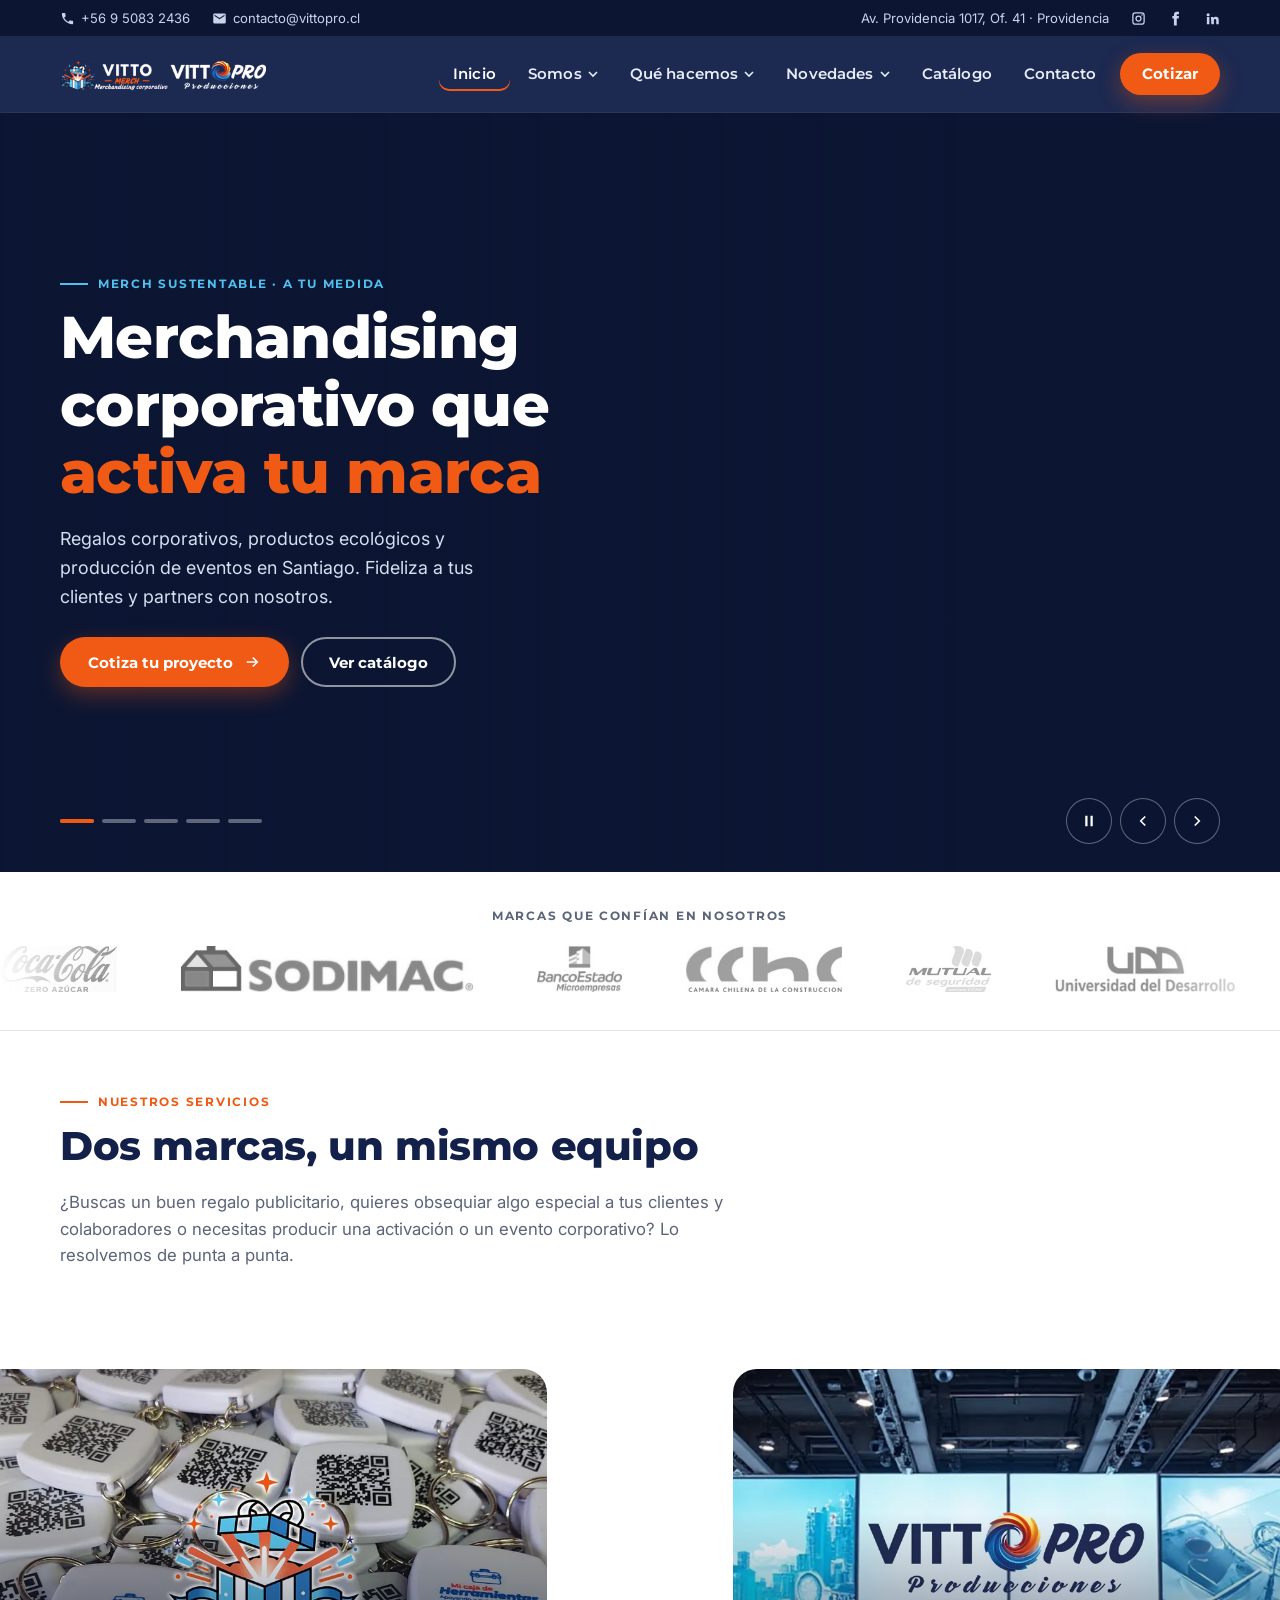
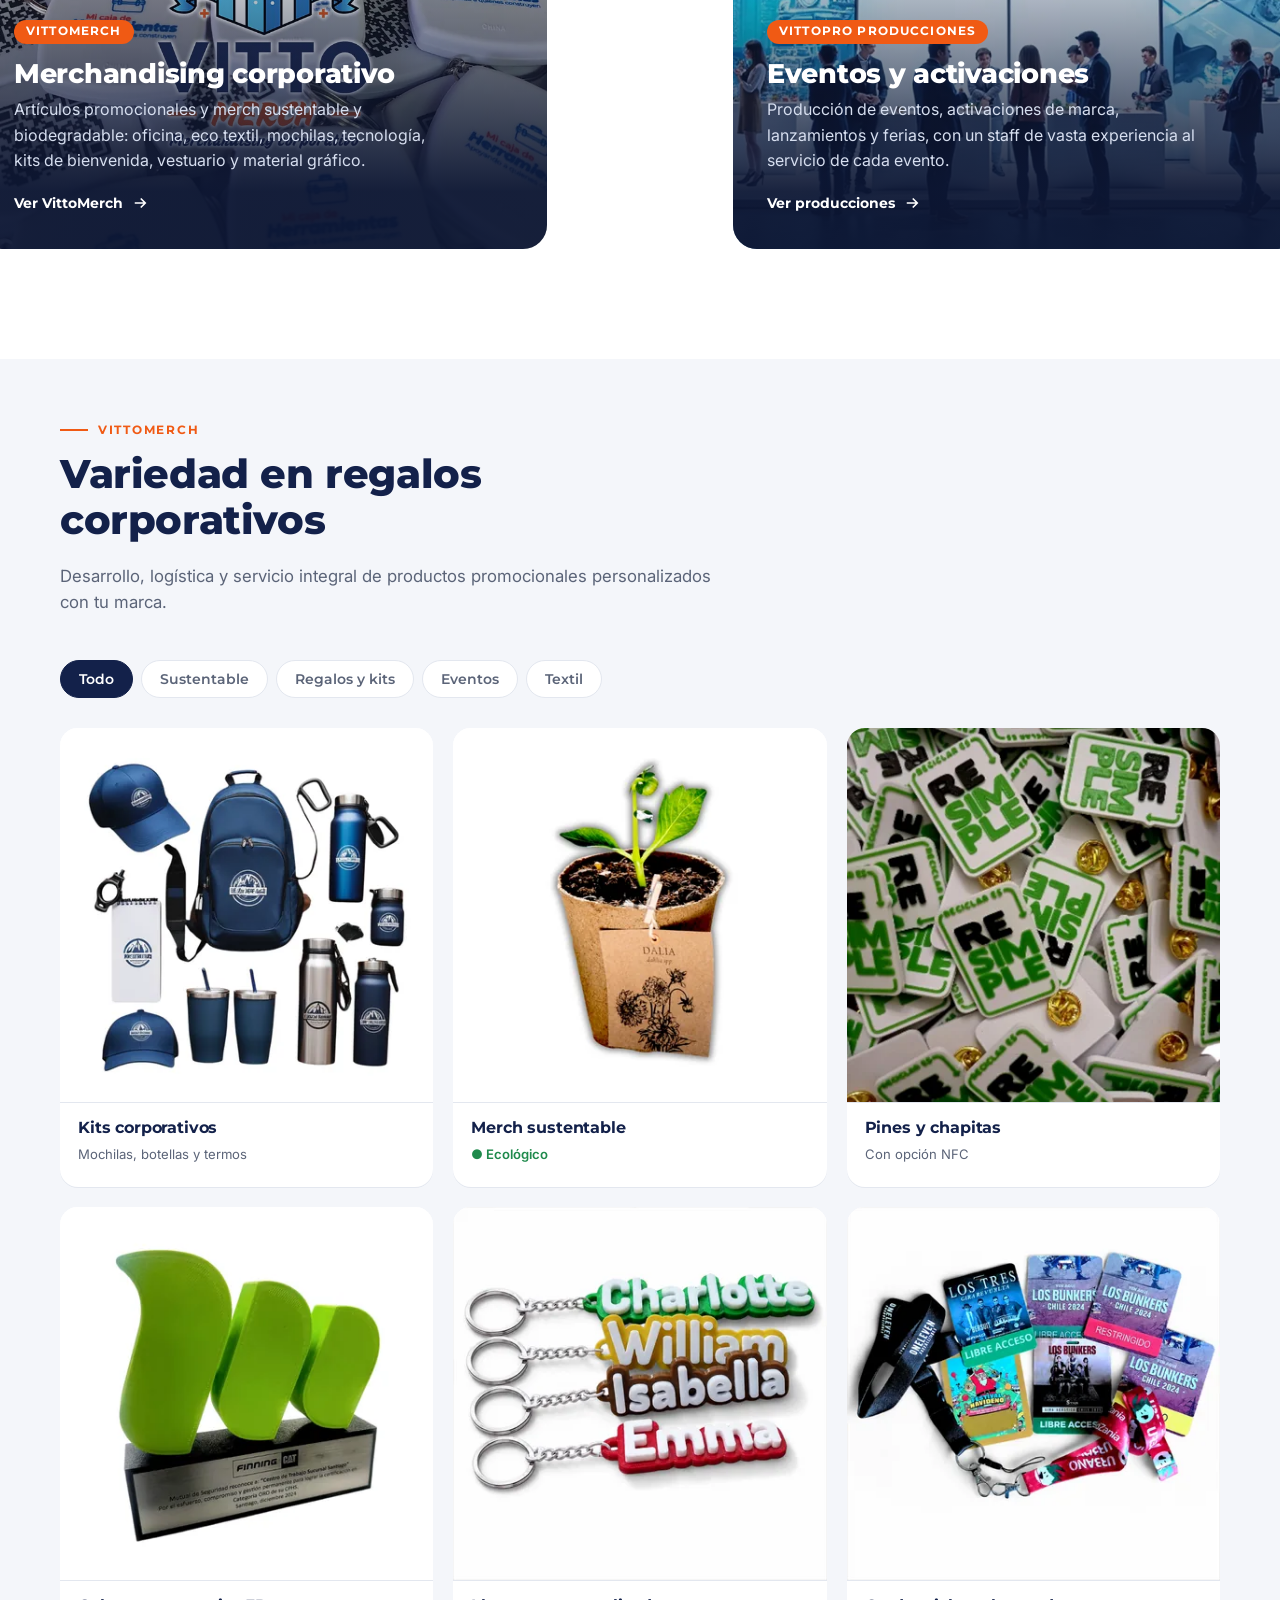
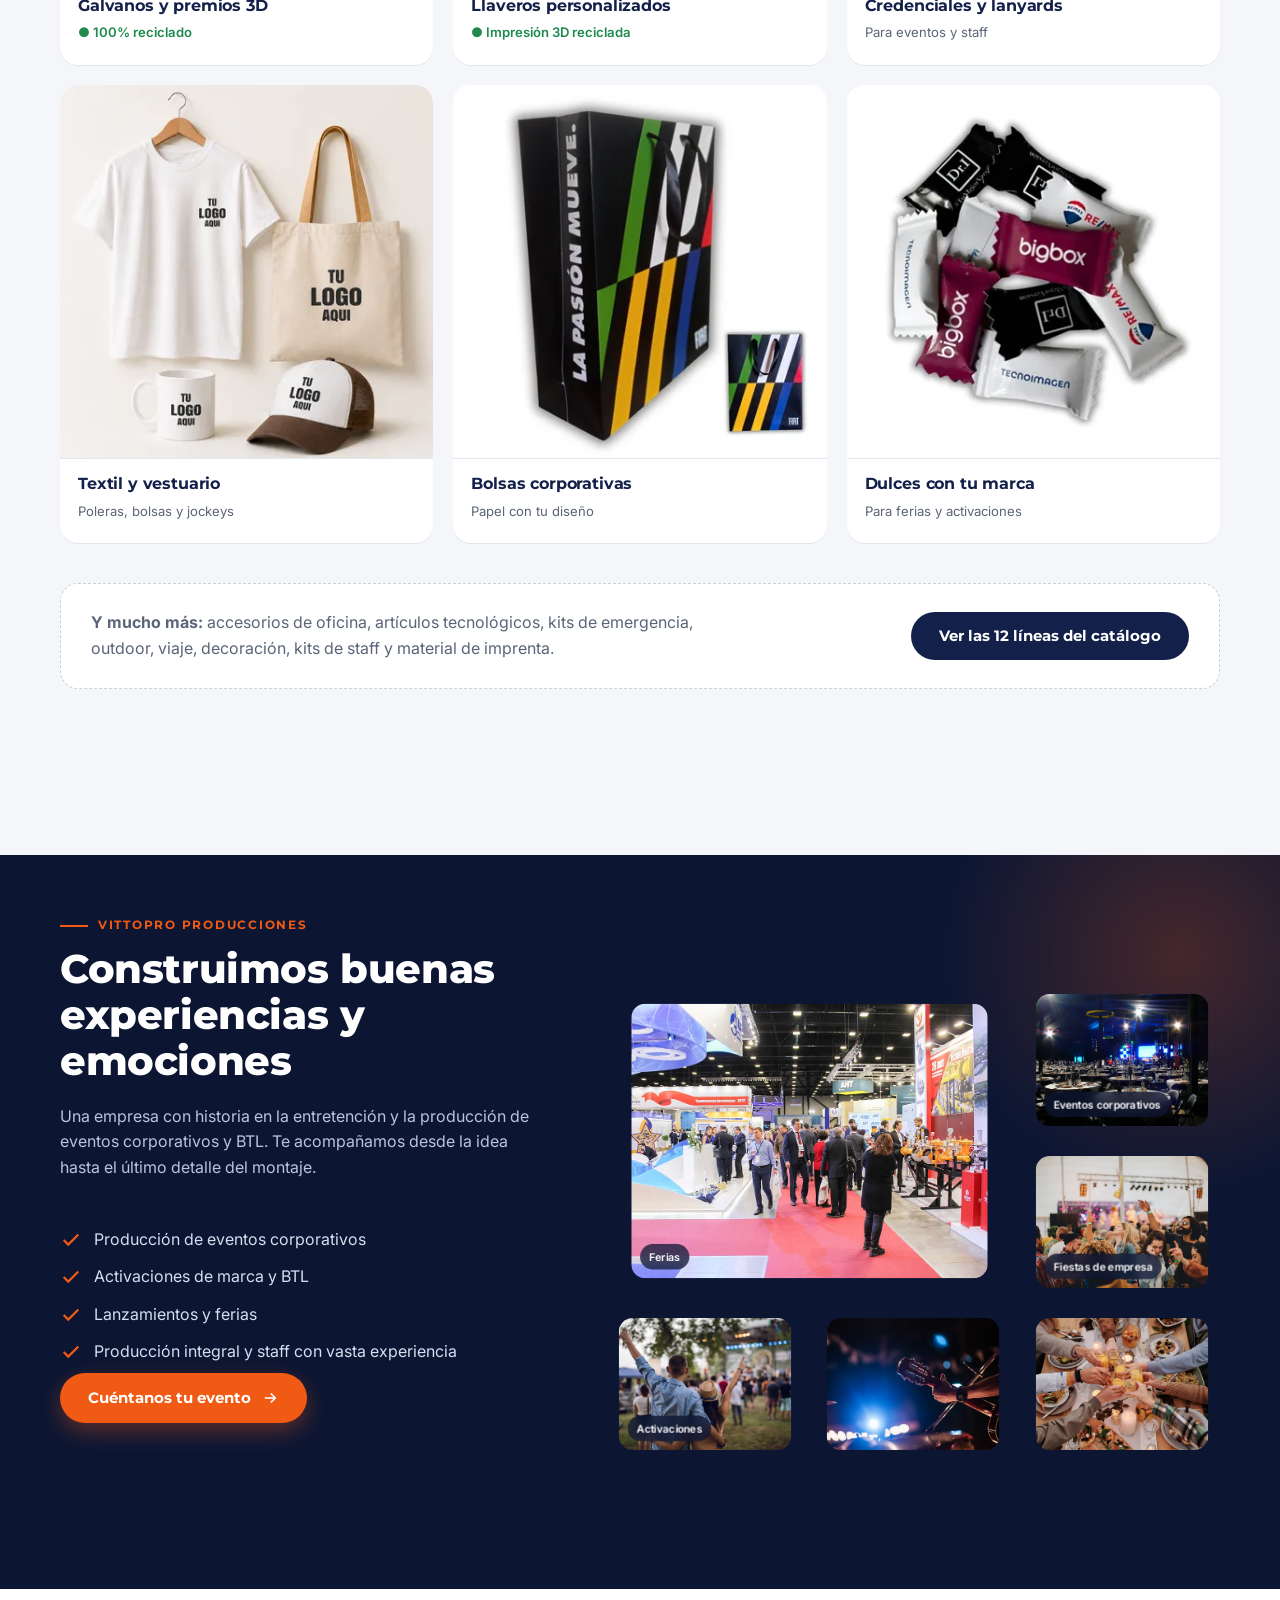
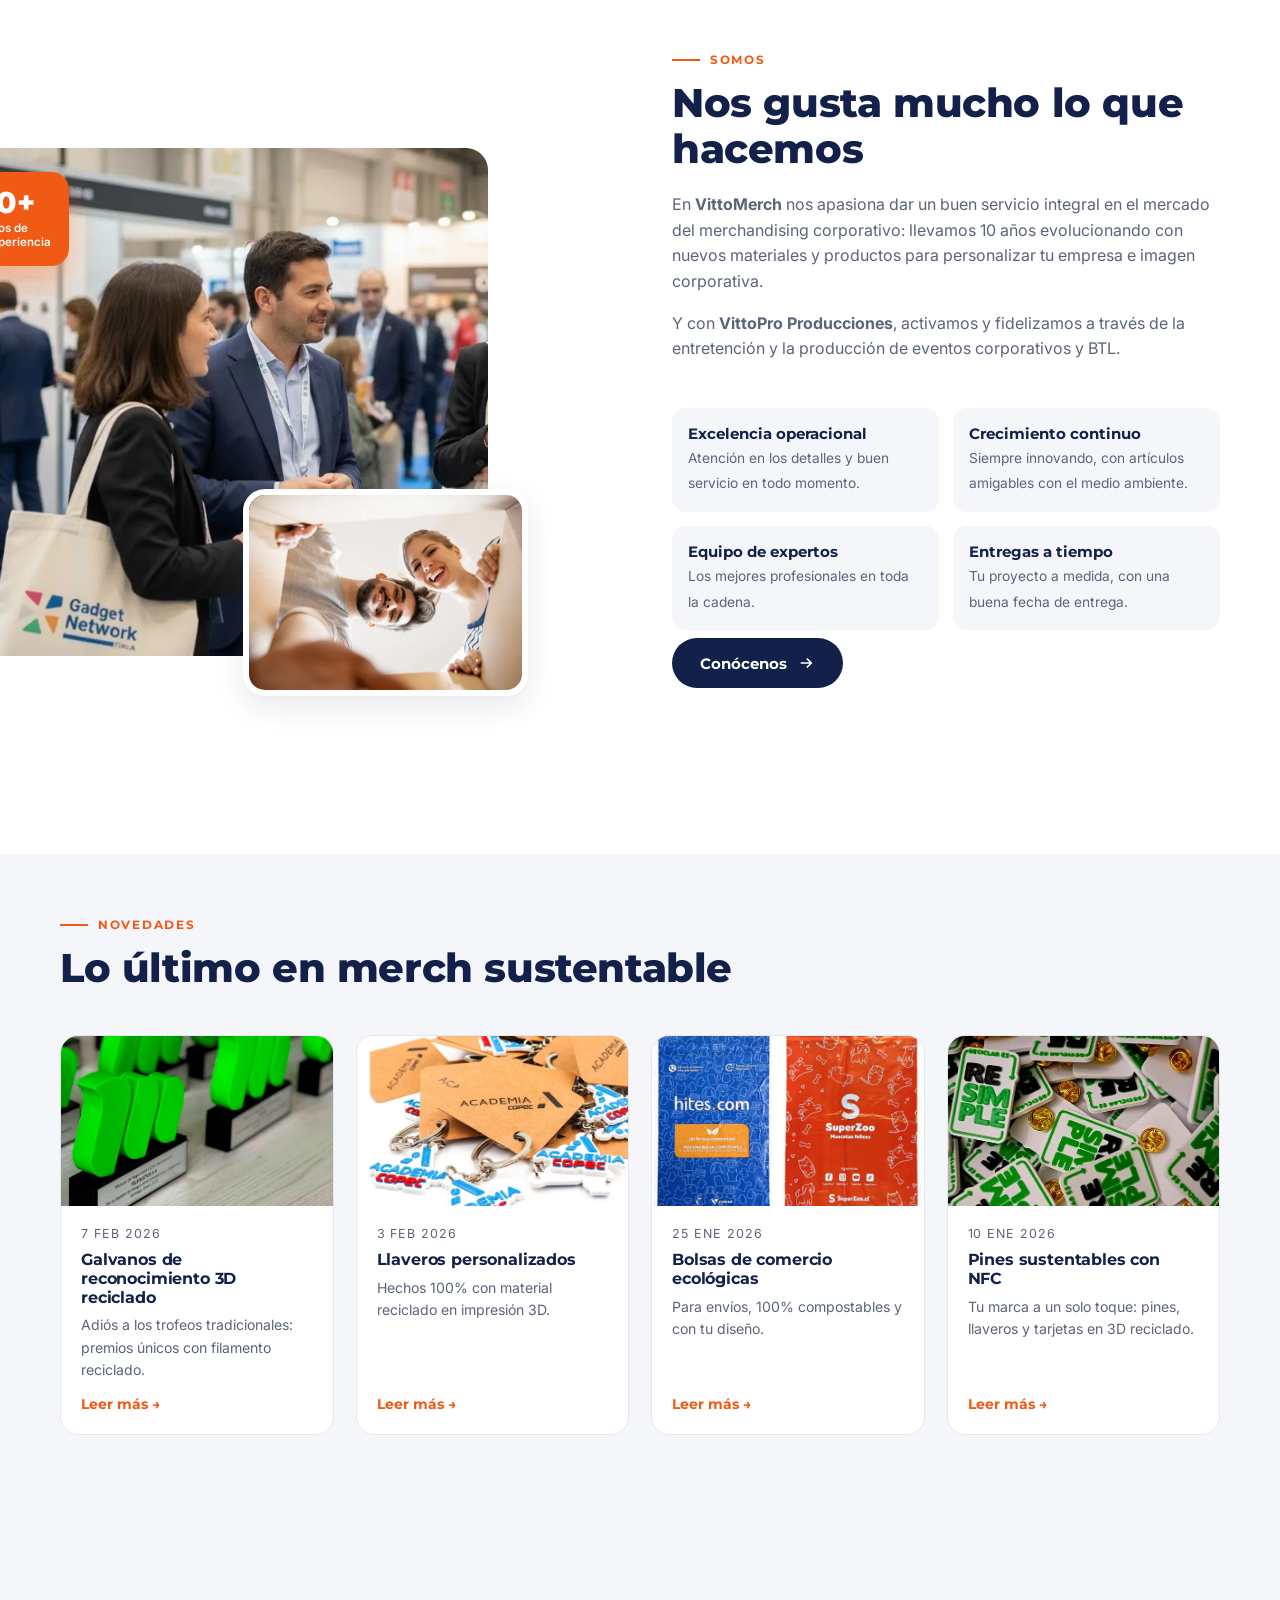
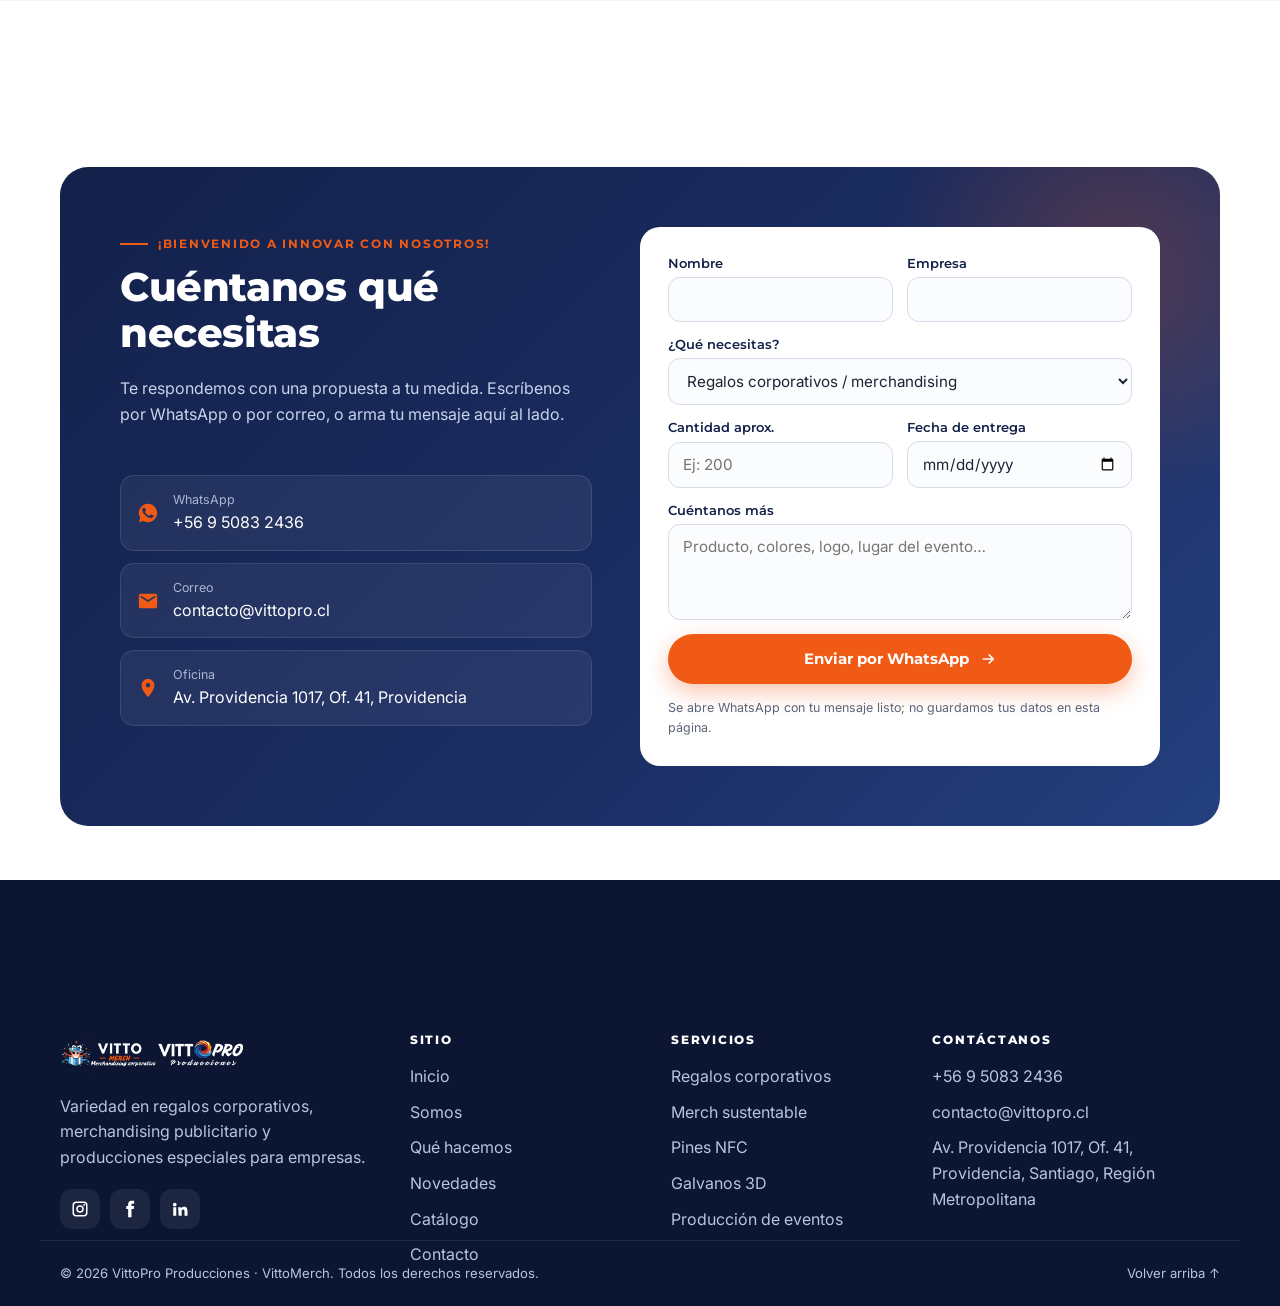
==== commit a3c64c52: "Páginas internas: Somos, Qué hacemos, Catálogo, Novedades con sus 4 notas y Contacto; estilos y códi" ====
--- a/index.html
+++ b/index.html
@@ -2,13 +2,11 @@
 <html lang="es-CL">
 <head>
 <meta charset="utf-8">
-<meta name="robots" content="noindex,nofollow">
 <meta name="viewport" content="width=device-width, initial-scale=1">
 <title>VittoPro | Merchandising corporativo y producción de eventos en Santiago</title>
 <meta name="description" content="Regalos corporativos, merch sustentable, pines NFC, vestuario con tu logo y producción de eventos y activaciones de marca. Más de 10 años en Santiago de Chile. Cotiza por WhatsApp.">
-<!-- Cuando el sitio salga de /wp/ a la raíz, cambiar canonical, og:url y los @id del JSON-LD (con 301 desde /wp/) -->
 <link rel="canonical" href="https://vittopro.cl/wp/">
-<meta name="robots" content="index, follow, max-image-preview:large">
+<meta name="robots" content="noindex,nofollow">
 <meta name="theme-color" content="#13214a">
 
 <meta property="og:type" content="website">
@@ -20,19 +18,16 @@
 <meta property="og:image" content="https://vittopro.cl/wp/img/og-vittopro.jpg">
 <meta property="og:image:width" content="1200">
 <meta property="og:image:height" content="630">
-<meta property="og:image:alt" content="Productos promocionales sustentables con el logo de VittoMerch y VittoPro">
 <meta name="twitter:card" content="summary_large_image">
 
 <link rel="icon" type="image/png" sizes="32x32" href="img/favicon-32.png">
 <link rel="apple-touch-icon" href="img/apple-touch-icon.png">
-
-<link rel="preload" as="image" href="img/hero-sustentable-movil.webp" media="(max-width: 760px)">
-<link rel="preload" as="image" href="img/hero-sustentable-1920.webp" imagesrcset="img/hero-sustentable-1280.webp 1280w, img/hero-sustentable-1920.webp 1920w" imagesizes="100vw" media="(min-width: 761px)">
-
 <link rel="preconnect" href="https://fonts.googleapis.com">
 <link rel="preconnect" href="https://fonts.gstatic.com" crossorigin>
 <link href="https://fonts.googleapis.com/css2?family=Inter:wght@400;500;600&family=Montserrat:wght@600;700;800&display=swap" rel="stylesheet">
-
+<link rel="stylesheet" href="css/vittopro.css?v=20261119">
+<link rel="preload" as="image" href="img/hero-sustentable-movil.webp" media="(max-width: 760px)">
+<link rel="preload" as="image" href="img/hero-sustentable-1920.webp" imagesrcset="img/hero-sustentable-1280.webp 1280w, img/hero-sustentable-1920.webp 1920w" imagesizes="100vw" media="(min-width: 761px)">
 <script type="application/ld+json">
 {
   "@context": "https://schema.org",
@@ -78,363 +73,10 @@
   ]
 }
 </script>
-
-<style>
-:root{
-  --marino:#13214a; --marino-2:#1b2d63; --marino-3:#0c1633;
-  --naranjo:#f05a14; --naranjo-2:#d94c0b;
-  --azul:#2a74b8; --celeste:#50c0ee;
-  --texto:#1d2333; --suave:#5b6478; --linea:#e3e7ef;
-  --fondo:#ffffff; --fondo-2:#f4f6fa;
-  --radio:18px; --sombra:0 10px 30px rgba(19,33,74,.10);
-  --alto-header:76px; --ancho:1200px;
-  --t-head:'Montserrat',system-ui,sans-serif; --t-body:'Inter',system-ui,sans-serif;
-}
-*,*::before,*::after{box-sizing:border-box}
-html{scroll-behavior:smooth;scroll-padding-top:calc(var(--alto-header) + 12px)}
-body{margin:0;font-family:var(--t-body);color:var(--texto);background:var(--fondo);line-height:1.6;-webkit-font-smoothing:antialiased;overflow-x:hidden}
-img{max-width:100%;display:block;height:auto}
-a{color:inherit}
-h1,h2,h3{font-family:var(--t-head);line-height:1.15;margin:0 0 .5em;letter-spacing:-.01em}
-h2{font-size:clamp(1.7rem,3.2vw,2.5rem);font-weight:800;color:var(--marino)}
-h3{font-size:1.15rem;font-weight:700}
-p{margin:0 0 1em}
-.envoltura{width:100%;max-width:var(--ancho);margin:0 auto;padding:0 20px}
-.salto{position:absolute;left:-999px;top:8px;background:#fff;padding:8px 14px;border-radius:8px;z-index:200}
-.salto:focus{left:8px}
-.antetitulo{display:inline-flex;align-items:center;gap:10px;font:700 .78rem/1 var(--t-head);letter-spacing:.14em;text-transform:uppercase;color:var(--naranjo);margin-bottom:14px}
-.antetitulo::before{content:"";width:28px;height:2px;background:currentColor}
-.seccion{padding:clamp(64px,9vw,110px) 0}
-.cabeza-seccion{max-width:680px;margin-bottom:44px}
-.cabeza-seccion p{color:var(--suave);font-size:1.05rem}
-.centro{text-align:center;margin-left:auto;margin-right:auto}
-.centro .antetitulo{justify-content:center}
-
-/* Botones */
-.boton{display:inline-flex;align-items:center;gap:10px;padding:14px 26px;border-radius:999px;font:700 .95rem/1 var(--t-head);text-decoration:none;border:2px solid transparent;cursor:pointer;transition:transform .2s,background .2s,box-shadow .2s,color .2s}
-.boton svg{width:18px;height:18px;transition:transform .2s}
-.boton:hover svg{transform:translateX(3px)}
-.boton-naranjo{background:var(--naranjo);color:#fff;box-shadow:0 8px 22px rgba(240,90,20,.35)}
-.boton-naranjo:hover{background:var(--naranjo-2);transform:translateY(-2px)}
-.boton-borde{border-color:rgba(255,255,255,.55);color:#fff}
-.boton-borde:hover{background:#fff;color:var(--marino)}
-.boton-marino{background:var(--marino);color:#fff}
-.boton-marino:hover{background:var(--marino-2);transform:translateY(-2px)}
-:focus-visible{outline:3px solid var(--celeste);outline-offset:3px}
-
-/* ===== Header fijo ===== */
-.barra-sup{background:var(--marino-3);color:#c9d3ea;font-size:.82rem;transition:margin-top .3s}
-.barra-sup .envoltura{display:flex;justify-content:space-between;align-items:center;height:36px;gap:20px}
-.barra-sup a{text-decoration:none;display:inline-flex;align-items:center;gap:6px}
-.barra-sup a:hover{color:#fff}
-.barra-sup .datos,.barra-sup .redes{display:flex;gap:22px;align-items:center}
-.barra-sup svg{width:15px;height:15px;fill:currentColor}
-.header{position:fixed;inset:0 0 auto 0;z-index:100;transition:transform .3s}
-.header.compacto .barra-sup{margin-top:-36px}
-.nav{background:rgba(19,33,74,.96);backdrop-filter:saturate(140%) blur(10px);-webkit-backdrop-filter:saturate(140%) blur(10px);border-bottom:1px solid rgba(255,255,255,.08);transition:box-shadow .3s}
-.header.compacto .nav{box-shadow:0 8px 24px rgba(0,0,0,.25)}
-.nav .envoltura{display:flex;align-items:center;justify-content:space-between;height:var(--alto-header);transition:height .3s}
-.header.compacto .nav .envoltura{height:64px}
-.marca img{height:54px;width:auto;transition:height .3s}
-.header.compacto .marca img{height:44px}
-.menu{display:flex;align-items:center;gap:4px;list-style:none;margin:0;padding:0}
-.menu>li{position:relative}
-.menu>li>a,.menu>li>button{display:flex;align-items:center;gap:6px;padding:10px 14px;border-radius:10px;color:#e8edf8;font:600 .92rem/1 var(--t-head);text-decoration:none;background:none;border:0;cursor:pointer;letter-spacing:.01em}
-.menu>li>a:hover,.menu>li>button:hover,.menu>li.abierto>button{color:#fff;background:rgba(255,255,255,.08)}
-.menu>li>a[aria-current]{color:#fff;box-shadow:inset 0 -2px 0 var(--naranjo)}
-.flecha{width:10px;height:10px;transition:transform .25s}
-.menu>li.abierto .flecha{transform:rotate(180deg)}
-.desplegable{position:absolute;top:calc(100% + 10px);left:50%;translate:-50% 0;min-width:260px;background:#fff;border-radius:16px;box-shadow:0 24px 50px rgba(12,22,51,.28);padding:10px;opacity:0;visibility:hidden;transform:translateY(8px);transition:opacity .22s,transform .22s,visibility .22s}
-.desplegable::before{content:"";position:absolute;top:-10px;left:0;right:0;height:10px}
-.menu>li.abierto>.desplegable{opacity:1;visibility:visible;transform:none}
-.desplegable a{display:block;padding:10px 14px;border-radius:10px;text-decoration:none;color:var(--texto);font-size:.93rem}
-.desplegable a small{display:block;color:var(--suave);font-size:.8rem;margin-top:2px}
-.desplegable a:hover{background:var(--fondo-2);color:var(--marino)}
-.mega{width:min(860px,92vw);display:grid;grid-template-columns:1fr 1fr 1.05fr;gap:8px;padding:18px}
-.mega h4{font:800 .74rem/1 var(--t-head);letter-spacing:.14em;text-transform:uppercase;color:var(--naranjo);margin:6px 14px 10px}
-.mega-destacado{background:linear-gradient(160deg,var(--marino),var(--marino-2));border-radius:14px;color:#fff;padding:20px;display:flex;flex-direction:column;justify-content:space-between;overflow:hidden;position:relative}
-.mega-destacado img{position:absolute;right:-30px;bottom:-30px;width:190px;opacity:.9;border-radius:14px;transform:rotate(-8deg)}
-.mega-destacado strong{font:800 1.15rem/1.2 var(--t-head);display:block;margin-bottom:6px;max-width:170px}
-.mega-destacado p{font-size:.85rem;color:#c9d3ea;max-width:170px}
-.mega-destacado .boton{padding:10px 16px;font-size:.82rem;align-self:flex-start;position:relative}
-.nav .cta{margin-left:10px;padding:11px 20px}
-.hamburguesa{display:none;width:46px;height:46px;border-radius:12px;border:0;background:rgba(255,255,255,.08);cursor:pointer;position:relative}
-.hamburguesa span,.hamburguesa span::before,.hamburguesa span::after{position:absolute;left:12px;width:22px;height:2px;background:#fff;border-radius:2px;transition:transform .3s,opacity .3s,top .3s}
-.hamburguesa span{top:22px}
-.hamburguesa span::before{content:"";left:0;top:-7px}
-.hamburguesa span::after{content:"";left:0;top:7px}
-.menu-abierto .hamburguesa span{background:transparent}
-.menu-abierto .hamburguesa span::before{top:0;transform:rotate(45deg)}
-.menu-abierto .hamburguesa span::after{top:0;transform:rotate(-45deg)}
-
-/* ===== Hero ===== */
-.hero{position:relative;margin-top:calc(var(--alto-header) + 36px);background:var(--marino-3);color:#fff;overflow:hidden}
-.diapos{display:grid;grid-template-columns:minmax(0,1fr)}
-.diapo{grid-area:1/1;min-width:0;position:relative;min-height:min(86vh,760px);display:flex;align-items:center;opacity:0;visibility:hidden;transition:opacity .9s ease,visibility .9s}
-.diapo.activa{opacity:1;visibility:visible;z-index:1}
-.diapo picture,.diapo picture img{position:absolute;inset:0;width:100%;height:100%}
-.diapo picture img{object-fit:cover;object-position:right center;transform:scale(1.06)}
-.diapo.activa picture img{animation:acercar 9s ease-out forwards}
-@keyframes acercar{from{transform:scale(1.06)}to{transform:scale(1)}}
-.diapo::after{content:"";position:absolute;inset:0;background:linear-gradient(90deg,rgba(12,22,51,.92) 0%,rgba(12,22,51,.78) 30%,rgba(12,22,51,.15) 58%,rgba(12,22,51,0) 75%)}
-.diapo .envoltura{position:relative;z-index:2}
-.diapo-texto{max-width:560px;padding:60px 0 90px}
-.diapo-texto>*{opacity:0;transform:translateY(22px)}
-.diapo.activa .diapo-texto>*{animation:subir .8s cubic-bezier(.2,.7,.2,1) forwards}
-.diapo.activa .diapo-texto>:nth-child(2){animation-delay:.12s}
-.diapo.activa .diapo-texto>:nth-child(3){animation-delay:.24s}
-.diapo.activa .diapo-texto>:nth-child(4){animation-delay:.36s}
-@keyframes subir{to{opacity:1;transform:none}}
-.diapo .antetitulo{color:var(--celeste)}
-.titulo-hero{font-size:clamp(2.1rem,4.6vw,3.7rem);font-weight:800;margin-bottom:18px;color:#fff}
-.titulo-hero em{font-style:normal;color:var(--naranjo)}
-.diapo-texto p{font-size:1.12rem;color:#d6deef;max-width:480px}
-.acciones{display:flex;flex-wrap:wrap;gap:12px;margin-top:26px}
-.controles{position:absolute;z-index:3;left:0;right:0;bottom:28px}
-.controles .envoltura{display:flex;align-items:center;gap:14px}
-.puntos{display:flex;gap:8px}
-.puntos button{width:34px;height:4px;border-radius:4px;border:0;background:rgba(255,255,255,.35);cursor:pointer;padding:0;position:relative;overflow:hidden}
-.puntos button[aria-current="true"]{background:rgba(255,255,255,.35)}
-.puntos button[aria-current="true"]::after{content:"";position:absolute;inset:0;background:var(--naranjo);transform-origin:left;animation:avance var(--duracion,6.5s) linear forwards}
-.hero.pausado .puntos button[aria-current="true"]::after{animation-play-state:paused}
-@keyframes avance{from{transform:scaleX(0)}to{transform:scaleX(1)}}
-.flechas{margin-left:auto;display:flex;gap:8px}
-.flechas button{width:46px;height:46px;border-radius:50%;border:1px solid rgba(255,255,255,.35);background:rgba(12,22,51,.35);color:#fff;cursor:pointer;display:grid;place-items:center;transition:background .2s}
-.flechas button:hover{background:var(--naranjo);border-color:var(--naranjo)}
-.flechas svg{width:18px;height:18px}
-
-/* ===== Clientes (cinta infinita) ===== */
-.clientes{padding:38px 0;border-bottom:1px solid var(--linea)}
-.clientes p{text-align:center;font:700 .78rem/1 var(--t-head);letter-spacing:.14em;text-transform:uppercase;color:var(--suave);margin-bottom:24px}
-.cinta{overflow:hidden;-webkit-mask-image:linear-gradient(90deg,transparent,#000 10%,#000 90%,transparent);mask-image:linear-gradient(90deg,transparent,#000 10%,#000 90%,transparent)}
-.cinta ul{display:flex;gap:64px;align-items:center;list-style:none;margin:0;padding:0;width:max-content;animation:cinta 38s linear infinite}
-.cinta:hover ul{animation-play-state:paused}
-.cinta li img{height:46px;width:auto;filter:grayscale(1);opacity:.6;transition:filter .3s,opacity .3s}
-.cinta li img:hover{filter:none;opacity:1}
-@keyframes cinta{to{transform:translateX(-50%)}}
-
-/* ===== Dos marcas ===== */
-.marcas{display:grid;grid-template-columns:1fr 1fr;gap:26px}
-.tarjeta-marca{position:relative;border-radius:24px;overflow:hidden;min-height:480px;display:flex;align-items:flex-end;color:#fff;text-decoration:none;isolation:isolate}
-.tarjeta-marca img{position:absolute;inset:0;width:100%;height:100%;object-fit:cover;z-index:-2;transition:transform .8s cubic-bezier(.2,.7,.2,1)}
-.tarjeta-marca::before{content:"";position:absolute;inset:0;z-index:-1;background:linear-gradient(180deg,rgba(12,22,51,0) 30%,rgba(12,22,51,.94) 88%)}
-.tarjeta-marca:hover img{transform:scale(1.06)}
-.tarjeta-marca div{padding:34px}
-.tarjeta-marca .etiqueta{display:inline-block;background:var(--naranjo);padding:6px 12px;border-radius:999px;font:700 .72rem/1 var(--t-head);letter-spacing:.1em;text-transform:uppercase;margin-bottom:14px}
-.tarjeta-marca h3{font-size:1.7rem;font-weight:800;margin-bottom:8px}
-.tarjeta-marca p{color:#d6deef;max-width:440px}
-.tarjeta-marca .mas{display:inline-flex;align-items:center;gap:8px;font:700 .9rem var(--t-head);color:#fff}
-.tarjeta-marca .mas svg{width:18px;transition:transform .2s}
-.tarjeta-marca:hover .mas svg{transform:translateX(4px)}
-
-/* ===== Productos ===== */
-.fondo-2{background:var(--fondo-2)}
-.filtros{display:flex;flex-wrap:wrap;gap:8px;margin-bottom:30px}
-.filtros button{border:1px solid var(--linea);background:#fff;border-radius:999px;padding:9px 18px;font:600 .88rem var(--t-head);color:var(--suave);cursor:pointer;transition:all .2s}
-.filtros button:hover{border-color:var(--marino);color:var(--marino)}
-.filtros button[aria-pressed="true"]{background:var(--marino);border-color:var(--marino);color:#fff}
-.productos{display:grid;grid-template-columns:repeat(3,1fr);gap:20px;list-style:none;margin:0;padding:0}
-.producto{background:#fff;border-radius:var(--radio);overflow:hidden;box-shadow:0 1px 0 var(--linea);transition:transform .3s,box-shadow .3s,opacity .3s}
-.producto:hover{transform:translateY(-6px);box-shadow:var(--sombra)}
-.producto.oculto{display:none}
-.producto figure{margin:0;aspect-ratio:1;overflow:hidden;background:#fff}
-.producto img{width:100%;height:100%;object-fit:contain;transition:transform .6s}
-.producto:hover img{transform:scale(1.07)}
-.producto div{padding:16px 18px 20px;border-top:1px solid var(--linea)}
-.producto h3{font-size:1rem;margin:0 0 4px;color:var(--marino)}
-.producto span{font-size:.82rem;color:var(--suave)}
-.chip-eco{display:inline-flex;gap:4px;align-items:center;color:#1f8a4c!important;font-weight:600}
-.pie-productos{display:flex;flex-wrap:wrap;gap:14px;align-items:center;justify-content:space-between;margin-top:40px;padding:26px 30px;border-radius:var(--radio);background:#fff;border:1px dashed #c8d0df}
-.pie-productos p{margin:0;color:var(--suave);max-width:640px}
-
-/* ===== Cómo trabajamos ===== */
-.pasos{display:grid;grid-template-columns:repeat(3,1fr);gap:24px;counter-reset:paso}
-.paso{position:relative;padding:34px 28px;border-radius:var(--radio);border:1px solid var(--linea);background:#fff;transition:border-color .3s,box-shadow .3s}
-.paso:hover{border-color:transparent;box-shadow:var(--sombra)}
-.paso::before{counter-increment:paso;content:"0" counter(paso);font:800 3.2rem/1 var(--t-head);color:transparent;-webkit-text-stroke:1.5px #cdd5e4;position:absolute;right:24px;top:22px}
-.icono{width:56px;height:56px;border-radius:16px;display:grid;place-items:center;background:linear-gradient(135deg,var(--naranjo),#ff8a3d);color:#fff;margin-bottom:20px}
-.icono svg{width:26px;height:26px}
-.paso p{color:var(--suave);margin:0}
-.cifras{display:grid;grid-template-columns:repeat(3,1fr);gap:24px;margin-top:56px;padding:34px;border-radius:24px;background:var(--marino);color:#fff;text-align:center}
-.cifra strong{display:block;font:800 clamp(2.2rem,4vw,3rem)/1 var(--t-head);color:var(--naranjo)}
-.cifra>span{font-size:.92rem;color:#c9d3ea}
-
-/* ===== Producciones ===== */
-.oscuro{background:var(--marino-3);color:#fff;position:relative;overflow:hidden}
-.oscuro h2{color:#fff}
-.oscuro .cabeza-seccion p{color:#b9c4dd}
-.producciones{display:grid;grid-template-columns:1fr 1.25fr;gap:56px;align-items:center}
-.lista-check{list-style:none;padding:0;margin:24px 0 30px;display:grid;gap:12px}
-.lista-check li{display:flex;gap:12px;align-items:flex-start;color:#d6deef}
-.lista-check svg{flex:none;width:22px;height:22px;color:var(--naranjo);margin-top:2px}
-.mosaico{display:grid;grid-template-columns:repeat(3,1fr);grid-auto-rows:150px;gap:12px}
-.mosaico figure{margin:0;border-radius:16px;overflow:hidden;position:relative}
-.mosaico img{width:100%;height:100%;object-fit:cover;transition:transform .7s}
-.mosaico figure:hover img{transform:scale(1.08)}
-.mosaico figcaption{position:absolute;left:10px;bottom:10px;background:rgba(12,22,51,.75);backdrop-filter:blur(6px);padding:5px 10px;border-radius:999px;font-size:.75rem;font-weight:600}
-.m1{grid-column:span 2;grid-row:span 2}
-.brillo{position:absolute;width:520px;height:520px;border-radius:50%;background:radial-gradient(circle,rgba(240,90,20,.25),transparent 65%);top:-160px;right:-160px;pointer-events:none}
-
-/* ===== Somos ===== */
-.somos{display:grid;grid-template-columns:1fr 1fr;gap:64px;align-items:center}
-.somos-fotos{position:relative;padding:0 40px 40px 0}
-.somos-fotos img{border-radius:22px}
-.somos-fotos .f2{position:absolute;right:0;bottom:0;width:52%;border:6px solid #fff;box-shadow:var(--sombra)}
-.sello{position:absolute;left:-14px;top:24px;background:var(--naranjo);color:#fff;border-radius:18px;padding:16px 18px;font:800 1.9rem/1 var(--t-head);box-shadow:0 14px 30px rgba(240,90,20,.4)}
-.sello small{display:block;font:600 .72rem/1.2 var(--t-body);margin-top:4px}
-.somos p{color:var(--suave)}
-.valores{display:grid;grid-template-columns:1fr 1fr;gap:14px;margin:24px 0 30px}
-.valores div{padding:16px;border-radius:14px;background:var(--fondo-2)}
-.valores strong{display:block;font:700 .95rem var(--t-head);color:var(--marino);margin-bottom:2px}
-.valores span{font-size:.86rem;color:var(--suave)}
-
-/* ===== Novedades ===== */
-.novedades{display:grid;grid-template-columns:repeat(4,1fr);gap:22px}
-.nota{display:flex;flex-direction:column;border-radius:var(--radio);overflow:hidden;background:#fff;border:1px solid var(--linea);text-decoration:none;transition:transform .3s,box-shadow .3s}
-.nota:hover{transform:translateY(-6px);box-shadow:var(--sombra)}
-.nota figure{margin:0;aspect-ratio:16/10;overflow:hidden}
-.nota img{width:100%;height:100%;object-fit:cover;transition:transform .6s}
-.nota:hover img{transform:scale(1.06)}
-.nota div{padding:18px 20px 22px;display:flex;flex-direction:column;flex:1}
-.nota time{font-size:.78rem;color:var(--suave);text-transform:uppercase;letter-spacing:.08em}
-.nota h3{font-size:1.02rem;margin:6px 0 8px;color:var(--marino)}
-.nota p{font-size:.88rem;color:var(--suave);margin-bottom:14px}
-.nota .mas{margin-top:auto;font:700 .85rem var(--t-head);color:var(--naranjo)}
-
-/* ===== Cotizar ===== */
-.cotizar{background:linear-gradient(135deg,var(--marino) 0%,var(--marino-2) 60%,#24407f 100%);color:#fff;border-radius:28px;padding:clamp(30px,5vw,60px);display:grid;grid-template-columns:1fr 1.1fr;gap:48px;position:relative;overflow:hidden}
-.cotizar h2{color:#fff}
-.cotizar>div>p{color:#c9d3ea}
-.contacto-directo{display:grid;gap:12px;margin-top:26px}
-.contacto-directo a{display:flex;gap:14px;align-items:center;text-decoration:none;padding:14px 16px;border-radius:14px;background:rgba(255,255,255,.06);border:1px solid rgba(255,255,255,.1);transition:background .2s}
-.contacto-directo a:hover{background:rgba(255,255,255,.12)}
-.contacto-directo svg{width:22px;height:22px;flex:none;fill:var(--naranjo)}
-.contacto-directo small{display:block;color:#aab6d3;font-size:.78rem}
-.formulario{background:#fff;color:var(--texto);border-radius:20px;padding:28px;display:grid;gap:14px;grid-template-columns:1fr 1fr;align-content:start}
-.formulario .ancho{grid-column:1/-1}
-.formulario label{display:grid;gap:6px;font:600 .82rem var(--t-head);color:var(--marino)}
-.formulario input,.formulario select,.formulario textarea{font:inherit;font-family:var(--t-body);font-weight:400;font-size:.95rem;padding:12px 14px;border:1px solid #d5dbe7;border-radius:12px;background:#fbfcfe;color:var(--texto);transition:border-color .2s,box-shadow .2s;width:100%}
-.formulario input:focus,.formulario select:focus,.formulario textarea:focus{outline:none;border-color:var(--azul);box-shadow:0 0 0 4px rgba(42,116,184,.15)}
-.formulario textarea{min-height:96px;resize:vertical}
-.formulario .boton{justify-content:center}
-.formulario .nota-form{font-size:.78rem;color:var(--suave);margin:0}
-
-/* ===== Footer ===== */
-.footer{background:var(--marino-3);color:#b9c4dd;padding:70px 0 0;margin-top:clamp(64px,9vw,110px)}
-.footer-grid{display:grid;grid-template-columns:1.4fr 1fr 1fr 1.3fr;gap:40px}
-.footer img{height:48px;width:auto;margin-bottom:18px}
-.footer h4{font:800 .78rem/1 var(--t-head);letter-spacing:.14em;text-transform:uppercase;color:#fff;margin:6px 0 18px}
-.footer ul{list-style:none;padding:0;margin:0;display:grid;gap:10px}
-.footer a{text-decoration:none}
-.footer a:hover{color:#fff}
-.redes-pie{display:flex;gap:10px;margin-top:18px}
-.redes-pie a{width:40px;height:40px;border-radius:12px;display:grid;place-items:center;background:rgba(255,255,255,.07);transition:background .2s}
-.redes-pie a:hover{background:var(--naranjo)}
-.redes-pie svg{width:18px;height:18px;fill:#fff}
-.legal{border-top:1px solid rgba(255,255,255,.08);margin-top:50px;padding-top:22px;padding-bottom:22px;font-size:.82rem;display:flex;justify-content:space-between;gap:16px;flex-wrap:wrap}
-
-/* WhatsApp flotante */
-.wsp{position:fixed;right:20px;bottom:20px;z-index:90;width:60px;height:60px;border-radius:50%;background:#25d366;display:grid;place-items:center;box-shadow:0 10px 26px rgba(37,211,102,.45);transition:transform .3s,opacity .3s;opacity:0;transform:scale(.6);pointer-events:none}
-.wsp.visible{opacity:1;transform:none;pointer-events:auto}
-.wsp.visible:hover{transform:scale(1.08)}
-.wsp svg{width:32px;height:32px;fill:#fff}
-.wsp::before{content:"";position:absolute;inset:0;border-radius:50%;border:2px solid #25d366;animation:latido 2.4s ease-out infinite}
-@keyframes latido{from{transform:scale(1);opacity:.8}to{transform:scale(1.6);opacity:0}}
-
-/* Aparición al hacer scroll */
-/* Aparición al hacer scroll, hacia abajo y hacia arriba. Usa translate/scale (no transform) para no pisar el hover. */
-.aparece{--d:0s;opacity:0;translate:0 56px;transition:opacity .9s cubic-bezier(.2,.7,.2,1) var(--d),translate 1.1s cubic-bezier(.2,.7,.2,1) var(--d),scale 1.1s cubic-bezier(.2,.7,.2,1) var(--d),transform .3s,box-shadow .3s}
-main{overflow-x:clip}
-.aparece.arriba{translate:0 -56px}
-.aparece[data-anim="izq"]{translate:-80px 0}
-.aparece[data-anim="der"]{translate:80px 0}
-.aparece[data-anim="zoom"]{translate:none;scale:.88}
-.aparece[data-retraso="1"]{--d:.15s}.aparece[data-retraso="2"]{--d:.3s}.aparece[data-retraso="3"]{--d:.45s}
-.aparece.visible{opacity:1;translate:none;scale:none}
-.aparece:not(.visible){--d:0s;transition-duration:.45s,.45s,.45s,.3s,.3s}
-.escalonado>*{opacity:0;translate:0 22px;transition:opacity .7s cubic-bezier(.2,.7,.2,1),translate .8s cubic-bezier(.2,.7,.2,1);transition-delay:calc(var(--d,0s) + .25s + var(--i,0) * .1s)}
-.aparece.visible .escalonado>*,.escalonado.aparece.visible>*{opacity:1;translate:none}
-.aparece:not(.visible) .escalonado>*{transition-delay:0s;transition-duration:.3s}
-
-/* ===== Responsivo ===== */
-@media (max-width:1080px){
-  .menu>li>a,.menu>li>button{padding:10px 10px;font-size:.88rem}
-  .novedades{grid-template-columns:repeat(2,1fr)}
-  .footer-grid{grid-template-columns:1fr 1fr}
-}
-@media (max-width:960px){
-  :root{--alto-header:68px}
-  .barra-sup{display:none}
-  .hero{margin-top:var(--alto-header)}
-  .header.compacto .nav .envoltura{height:60px}
-  .hamburguesa{display:block}
-  .nav .cta{display:none}
-  .marca img{height:44px}
-  .nav{backdrop-filter:none;-webkit-backdrop-filter:none;background:var(--marino)}
-  .productos{grid-template-columns:repeat(2,1fr)}
-  .menu-panel{position:fixed;inset:var(--alto-header) 0 0 0;background:var(--marino);overflow-y:auto;padding:12px 20px 40px;transform:translateX(100%);transition:transform .35s cubic-bezier(.2,.7,.2,1);visibility:hidden}
-  .header.compacto .menu-panel{top:60px}
-  .menu-abierto .menu-panel{transform:none;visibility:visible}
-  .menu{flex-direction:column;align-items:stretch;gap:0}
-  .menu>li{border-bottom:1px solid rgba(255,255,255,.08)}
-  .menu>li>a,.menu>li>button{width:100%;justify-content:space-between;padding:18px 4px;font-size:1.05rem;border-radius:0}
-  .menu>li>a:hover,.menu>li>button:hover,.menu>li.abierto>button{background:none}
-  .menu>li>a[aria-current]{box-shadow:none;color:var(--naranjo)}
-  .desplegable,.mega{position:static;translate:none;transform:none;width:auto;min-width:0;box-shadow:none;background:rgba(255,255,255,.05);border-radius:14px;padding:6px;display:none;opacity:1;visibility:visible;margin-bottom:14px}
-  .menu>li.abierto>.desplegable{display:block}
-  .desplegable a{color:#e8edf8}
-  .desplegable a small{color:#9fb0d3}
-  .desplegable a:hover{background:rgba(255,255,255,.08);color:#fff}
-  .mega h4{margin:14px 14px 6px}
-  .mega-destacado{margin:10px 6px 6px;min-height:150px}
-  .menu-panel .boton{width:100%;justify-content:center;margin-top:24px}
-  .marcas,.producciones,.somos,.cotizar{grid-template-columns:1fr}
-  .tarjeta-marca{min-height:420px}
-  .pasos{grid-template-columns:1fr}
-  .somos-fotos{max-width:520px}
-}
-@media (min-width:961px){ .menu-panel{display:flex;align-items:center} .cta-movil{display:none} }
-@media (max-width:760px){
-  .diapo{min-height:0;flex-direction:column;align-items:stretch;background:var(--marino-3)}
-  .diapo picture{position:relative;display:block;aspect-ratio:820/975;max-height:62svh;width:100%}
-  .diapo picture img{object-position:center}
-  .diapo::after{background:linear-gradient(180deg,rgba(12,22,51,0) 40%,rgba(12,22,51,.55) 54%,rgba(12,22,51,0) 62%);display:none}
-  .diapo picture::after{content:"";position:absolute;inset:auto 0 0 0;height:45%;background:linear-gradient(180deg,transparent,var(--marino-3))}
-  .diapo-texto{padding:0 0 92px;margin-top:-56px;position:relative}
-  .titulo-hero{font-size:clamp(1.85rem,8vw,2.4rem)}
-  .diapo-texto p{font-size:1rem}
-  .acciones .boton{flex:1;justify-content:center;padding:14px 18px}
-  .flechas{display:none}
-  .cifras{grid-template-columns:1fr;gap:22px}
-  .mosaico{grid-auto-rows:96px;gap:8px}
-  .mosaico figcaption{font-size:.68rem;left:6px;bottom:6px}
-  .productos{gap:12px}
-  .producto div{padding:12px 12px 14px}
-  .producto h3{font-size:.9rem}
-  .producto span{font-size:.76rem}
-  .wsp{width:54px;height:54px;right:14px;bottom:14px}
-  .acciones .boton{white-space:nowrap;font-size:.88rem}
-  .valores{grid-template-columns:1fr}
-  .formulario{grid-template-columns:1fr;padding:22px}
-  .novedades{grid-template-columns:1fr}
-  .footer-grid{grid-template-columns:1fr}
-  .cinta li img{height:38px}
-  .cinta ul{gap:44px}
-  .tarjeta-marca div{padding:24px}
-}
-@media (prefers-reduced-motion:reduce){
-  *,*::before,*::after{animation-duration:.01ms!important;animation-iteration-count:1!important;transition-duration:.01ms!important;scroll-behavior:auto!important}
-  .aparece,.aparece.arriba,.aparece[data-anim],.escalonado>*{opacity:1;translate:none;scale:none}
-  .diapo-texto>*{opacity:1;transform:none}
-  .cinta ul{animation:none;flex-wrap:wrap;justify-content:center;width:auto}
-  .cinta ul li[aria-hidden]{display:none}
-}
-</style>
 </head>
 <body>
 <a class="salto" href="#contenido">Saltar al contenido</a>
 
-<!-- ============ HEADER FIJO ============ -->
 <header class="header" id="header">
   <div class="barra-sup">
     <div class="envoltura">
@@ -452,18 +94,19 @@
   </div>
   <nav class="nav" aria-label="Principal">
     <div class="envoltura">
-      <a class="marca" href="https://vittopro.cl/wp/" aria-label="VittoPro, ir al inicio">
+      <a class="marca" href="index.html" aria-label="VittoPro, ir al inicio">
         <img src="img/logo-vittopro-blanco.png" width="309" height="81" alt="VittoMerch y VittoPro Producciones">
       </a>
       <button class="hamburguesa" id="hamburguesa" aria-expanded="false" aria-controls="menu-panel" aria-label="Abrir menú"><span></span></button>
       <div class="menu-panel" id="menu-panel">
         <ul class="menu">
-          <li><a href="https://vittopro.cl/wp/" aria-current="page">Inicio</a></li>
+          <li><a href="index.html" aria-current="page">Inicio</a></li>
           <li>
             <button type="button" aria-expanded="false" aria-controls="sub-somos">Somos <svg class="flecha" viewBox="0 0 10 6" aria-hidden="true"><path d="M1 1l4 4 4-4" fill="none" stroke="currentColor" stroke-width="1.6"/></svg></button>
             <div class="desplegable" id="sub-somos">
-              <a href="https://vittopro.cl/wp/empresa/">Quiénes somos<small>10 años en merchandising y eventos</small></a>
-              <a href="#clientes">Clientes<small>Marcas que confían en nosotros</small></a>
+              <a href="empresa.html">Quiénes somos<small>10 años en merchandising y eventos</small></a>
+              <a href="empresa.html#sostenibilidad">Sostenibilidad<small>Materiales reciclados y ecológicos</small></a>
+              <a href="empresa.html#clientes">Clientes<small>Marcas que confían en nosotros</small></a>
             </div>
           </li>
           <li>
@@ -471,25 +114,25 @@
             <div class="desplegable mega" id="sub-servicios">
               <div>
                 <h4>VittoMerch</h4>
-                <a href="#productos">Regalos corporativos<small>Kits, bolsas, botellas, mochilas</small></a>
-                <a href="https://vittopro.cl/wp/bolsa-de-comercio-ecologicas/">Merch sustentable<small>Compostable y reciclado</small></a>
-                <a href="https://vittopro.cl/wp/pin-personalizados-premium/">Pines y chapitas NFC<small>Tu marca a un toque</small></a>
-                <a href="https://vittopro.cl/wp/premios-de-reconocimiento/">Galvanos y premios 3D<small>Impresión 3D reciclada</small></a>
-                <a href="#productos">Vestuario corporativo<small>Poleras, polerones, seguridad</small></a>
+                <a href="servicios.html#categorias">Regalos corporativos<small>12 líneas de productos</small></a>
+                <a href="servicios.html#sustentable">Merch sustentable<small>Compostable y reciclado</small></a>
+                <a href="pin-personalizados-premium.html">Pines y chapitas NFC<small>Tu marca a un toque</small></a>
+                <a href="premios-de-reconocimiento.html">Galvanos y premios 3D<small>Impresión 3D reciclada</small></a>
+                <a href="servicios.html#tecnicas">Técnicas de personalización<small>Bordado, láser, serigrafía y más</small></a>
               </div>
               <div>
                 <h4>VittoPro Producciones</h4>
-                <a href="#producciones">Eventos corporativos<small>Producción integral</small></a>
-                <a href="#producciones">Activaciones de marca<small>BTL y experiencias</small></a>
-                <a href="#producciones">Lanzamientos y ferias<small>Stands, montaje y staff</small></a>
-                <a href="https://vittopro.cl/wp/servicios/">Todos los servicios<small>Ver la página completa</small></a>
+                <a href="servicios.html#producciones">Eventos corporativos<small>Producción integral</small></a>
+                <a href="servicios.html#producciones">Activaciones de marca<small>BTL y experiencias</small></a>
+                <a href="servicios.html#producciones">Lanzamientos y ferias<small>Stands, montaje y staff</small></a>
+                <a href="servicios.html#galeria">Galería de eventos<small>Algunos de nuestros montajes</small></a>
               </div>
               <div class="mega-destacado">
                 <div>
                   <strong>Catálogo VittoMerch 2026</strong>
-                  <p>Todos nuestros productos en un PDF.</p>
+                  <p>Más de 250 páginas de productos.</p>
                 </div>
-                <a class="boton boton-naranjo" href="https://vittopro.cl/wp/wp-content/uploads/2026/06/Catalogo_Vittomerch_2026.pdf" download>Descargar</a>
+                <a class="boton boton-naranjo" href="catalogo.html">Ver catálogo</a>
                 <img src="img/prod-03.webp" width="400" height="400" alt="" loading="lazy">
               </div>
             </div>
@@ -497,15 +140,15 @@
           <li>
             <button type="button" aria-expanded="false" aria-controls="sub-novedades">Novedades <svg class="flecha" viewBox="0 0 10 6" aria-hidden="true"><path d="M1 1l4 4 4-4" fill="none" stroke="currentColor" stroke-width="1.6"/></svg></button>
             <div class="desplegable" id="sub-novedades">
-              <a href="https://vittopro.cl/wp/premios-de-reconocimiento/">Galvanos 3D reciclados<small>Febrero 2026</small></a>
-              <a href="https://vittopro.cl/wp/llaveros-personalizados/">Llaveros personalizados<small>Febrero 2026</small></a>
-              <a href="https://vittopro.cl/wp/bolsa-de-comercio-ecologicas/">Bolsas de comercio ecológicas<small>Enero 2026</small></a>
-              <a href="https://vittopro.cl/wp/pin-personalizados-premium/">Pines NFC sustentables<small>Enero 2026</small></a>
-              <a href="https://vittopro.cl/wp/blog/"><strong>Ver todas las novedades →</strong></a>
+              <a href="premios-de-reconocimiento.html">Galvanos 3D reciclados<small>Febrero 2026</small></a>
+              <a href="llaveros-personalizados.html">Llaveros personalizados<small>Febrero 2026</small></a>
+              <a href="bolsa-de-comercio-ecologicas.html">Bolsas de comercio ecológicas<small>Enero 2026</small></a>
+              <a href="pin-personalizados-premium.html">Pines NFC sustentables<small>Enero 2026</small></a>
+              <a href="blog.html"><strong>Ver todas las novedades →</strong></a>
             </div>
           </li>
-          <li><a href="https://vittopro.cl/wp/catalogo/">Catálogo</a></li>
-          <li><a href="https://vittopro.cl/wp/contacto/">Contacto</a></li>
+          <li><a href="catalogo.html">Catálogo</a></li>
+          <li><a href="contacto.html">Contacto</a></li>
         </ul>
         <a class="boton boton-naranjo cta" href="#cotizar">Cotizar</a>
         <a class="boton boton-naranjo cta-movil" href="#cotizar">Cotizar ahora</a>
@@ -515,7 +158,6 @@
 </header>
 
 <main id="contenido">
-
 <!-- ============ HERO / CARRUSEL ============ -->
 <section class="hero" id="hero" aria-roledescription="carrusel" aria-label="Lo que hacemos">
   <div class="diapos">
@@ -530,7 +172,7 @@
         <p>Regalos corporativos, productos ecológicos y producción de eventos en Santiago. Fideliza a tus clientes y partners con nosotros.</p>
         <div class="acciones">
           <a class="boton boton-naranjo" href="#cotizar">Cotiza tu proyecto <svg viewBox="0 0 24 24" fill="none" stroke="currentColor" stroke-width="2.2" aria-hidden="true"><path d="M5 12h14M13 6l6 6-6 6"/></svg></a>
-          <a class="boton boton-borde" href="https://vittopro.cl/wp/catalogo/">Ver catálogo</a>
+          <a class="boton boton-borde" href="catalogo.html">Ver catálogo</a>
         </div>
       </div></div>
     </article>
@@ -545,7 +187,7 @@
         <h2 class="titulo-hero">Comunica de forma <em>directa y simbólica</em></h2>
         <p>La identidad de tu marca y tu mensaje clave en pines personalizados. Con NFC, tus clientes llegan a tu web o tus redes con un toque, sin apps ni QR.</p>
         <div class="acciones">
-          <a class="boton boton-naranjo" href="https://vittopro.cl/wp/pin-personalizados-premium/">Conoce los pines NFC <svg viewBox="0 0 24 24" fill="none" stroke="currentColor" stroke-width="2.2" aria-hidden="true"><path d="M5 12h14M13 6l6 6-6 6"/></svg></a>
+          <a class="boton boton-naranjo" href="pin-personalizados-premium.html">Conoce los pines NFC <svg viewBox="0 0 24 24" fill="none" stroke="currentColor" stroke-width="2.2" aria-hidden="true"><path d="M5 12h14M13 6l6 6-6 6"/></svg></a>
         </div>
       </div></div>
     </article>
@@ -637,16 +279,16 @@
       <p>¿Buscas un buen regalo publicitario, quieres obsequiar algo especial a tus clientes y colaboradores o necesitas producir una activación o un evento corporativo? Lo resolvemos de punta a punta.</p>
     </div>
     <div class="marcas">
-      <a class="tarjeta-marca aparece" data-anim="izq" href="#productos">
+      <a class="tarjeta-marca aparece" data-anim="izq" href="servicios.html#vittomerch">
         <img src="img/marca-merch.webp" width="900" height="900" alt="Llaveros personalizados con código QR y el logo de VittoMerch" loading="lazy">
         <div>
           <span class="etiqueta">VittoMerch</span>
           <h3>Merchandising corporativo</h3>
           <p>Artículos promocionales y merch sustentable y biodegradable: oficina, eco textil, mochilas, tecnología, kits de bienvenida, vestuario y material gráfico.</p>
-          <span class="mas">Ver productos <svg viewBox="0 0 24 24" fill="none" stroke="currentColor" stroke-width="2.2" aria-hidden="true"><path d="M5 12h14M13 6l6 6-6 6"/></svg></span>
-        </div>
-      </a>
-      <a class="tarjeta-marca aparece" data-anim="der" data-retraso="1" href="#producciones">
+          <span class="mas">Ver VittoMerch <svg viewBox="0 0 24 24" fill="none" stroke="currentColor" stroke-width="2.2" aria-hidden="true"><path d="M5 12h14M13 6l6 6-6 6"/></svg></span>
+        </div>
+      </a>
+      <a class="tarjeta-marca aparece" data-anim="der" data-retraso="1" href="servicios.html#producciones">
         <img src="img/marca-producciones.webp" width="900" height="900" alt="Evento corporativo con pantalla de VittoPro Producciones" loading="lazy">
         <div>
           <span class="etiqueta">VittoPro Producciones</span>
@@ -687,7 +329,7 @@
     </ul>
     <div class="pie-productos aparece">
       <p><strong>Y mucho más:</strong> accesorios de oficina, artículos tecnológicos, kits de emergencia, outdoor, viaje, decoración, kits de staff y material de imprenta.</p>
-      <a class="boton boton-marino" href="https://vittopro.cl/wp/wp-content/uploads/2026/06/Catalogo_Vittomerch_2026.pdf" download>Descargar catálogo 2026</a>
+      <a class="boton boton-marino" href="catalogo.html">Ver las 12 líneas del catálogo</a>
     </div>
   </div>
 </section>
@@ -738,7 +380,7 @@
         <div><strong>Equipo de expertos</strong><span>Los mejores profesionales en toda la cadena.</span></div>
         <div><strong>Entregas a tiempo</strong><span>Tu proyecto a medida, con una buena fecha de entrega.</span></div>
       </div>
-      <a class="boton boton-marino" href="https://vittopro.cl/wp/empresa/">Conócenos <svg viewBox="0 0 24 24" fill="none" stroke="currentColor" stroke-width="2.2" aria-hidden="true"><path d="M5 12h14M13 6l6 6-6 6"/></svg></a>
+      <a class="boton boton-marino" href="empresa.html">Conócenos <svg viewBox="0 0 24 24" fill="none" stroke="currentColor" stroke-width="2.2" aria-hidden="true"><path d="M5 12h14M13 6l6 6-6 6"/></svg></a>
     </div>
   </div>
 </section>
@@ -751,19 +393,19 @@
       <h2>Lo último en merch sustentable</h2>
     </div>
     <div class="novedades">
-      <a class="nota aparece" href="https://vittopro.cl/wp/premios-de-reconocimiento/">
+      <a class="nota aparece" href="premios-de-reconocimiento.html">
         <figure><img src="img/nov-galvanos.webp" width="811" height="375" alt="Galvanos de reconocimiento impresos en 3D con material reciclado" loading="lazy"></figure>
         <div><time datetime="2026-02-07">7 feb 2026</time><h3>Galvanos de reconocimiento 3D reciclado</h3><p>Adiós a los trofeos tradicionales: premios únicos con filamento reciclado.</p><span class="mas">Leer más →</span></div>
       </a>
-      <a class="nota aparece" data-retraso="1" href="https://vittopro.cl/wp/llaveros-personalizados/">
+      <a class="nota aparece" data-retraso="1" href="llaveros-personalizados.html">
         <figure><img src="img/nov-llaveros.webp" width="600" height="467" alt="Llaveros personalizados" loading="lazy"></figure>
         <div><time datetime="2026-02-03">3 feb 2026</time><h3>Llaveros personalizados</h3><p>Hechos 100% con material reciclado en impresión 3D.</p><span class="mas">Leer más →</span></div>
       </a>
-      <a class="nota aparece" data-retraso="2" href="https://vittopro.cl/wp/bolsa-de-comercio-ecologicas/">
+      <a class="nota aparece" data-retraso="2" href="bolsa-de-comercio-ecologicas.html">
         <figure><img src="img/nov-bolsas.webp" width="659" height="463" alt="Bolsas de comercio ecológicas" loading="lazy"></figure>
         <div><time datetime="2026-01-25">25 ene 2026</time><h3>Bolsas de comercio ecológicas</h3><p>Para envíos, 100% compostables y con tu diseño.</p><span class="mas">Leer más →</span></div>
       </a>
-      <a class="nota aparece" data-retraso="3" href="https://vittopro.cl/wp/pin-personalizados-premium/">
+      <a class="nota aparece" data-retraso="3" href="pin-personalizados-premium.html">
         <figure><img src="img/nov-pines-nfc.webp" width="811" height="375" alt="Pines sustentables con tecnología NFC" loading="lazy"></figure>
         <div><time datetime="2026-01-10">10 ene 2026</time><h3>Pines sustentables con NFC</h3><p>Tu marca a un solo toque: pines, llaveros y tarjetas en 3D reciclado.</p><span class="mas">Leer más →</span></div>
       </a>
@@ -786,7 +428,7 @@
           <a href="https://maps.google.com/?q=Av.+Providencia+1017,+Providencia,+Santiago"><svg viewBox="0 0 24 24" aria-hidden="true"><path d="M12 2a7 7 0 0 0-7 7c0 5.3 7 13 7 13s7-7.7 7-13a7 7 0 0 0-7-7zm0 9.5A2.5 2.5 0 1 1 12 6.5a2.5 2.5 0 0 1 0 5z"/></svg><span><small>Oficina</small>Av. Providencia 1017, Of. 41, Providencia</span></a>
         </div>
       </div>
-      <form class="formulario" id="form-cotizar" novalidate style="position:relative">
+      <form class="formulario" id="form-cotizar" data-cotizar novalidate style="position:relative">
         <label>Nombre<input name="nombre" autocomplete="name" required></label>
         <label>Empresa<input name="empresa" autocomplete="organization"></label>
         <label class="ancho">¿Qué necesitas?
@@ -811,7 +453,6 @@
 </section>
 </main>
 
-<!-- ============ FOOTER ============ -->
 <footer class="footer">
   <div class="envoltura footer-grid aparece escalonado">
     <div>
@@ -826,22 +467,22 @@
     <div>
       <h4>Sitio</h4>
       <ul>
-        <li><a href="https://vittopro.cl/wp/">Inicio</a></li>
-        <li><a href="https://vittopro.cl/wp/empresa/">Somos</a></li>
-        <li><a href="https://vittopro.cl/wp/servicios/">Qué hacemos</a></li>
-        <li><a href="https://vittopro.cl/wp/blog/">Novedades</a></li>
-        <li><a href="https://vittopro.cl/wp/catalogo/">Catálogo</a></li>
-        <li><a href="https://vittopro.cl/wp/contacto/">Contacto</a></li>
+        <li><a href="index.html">Inicio</a></li>
+        <li><a href="empresa.html">Somos</a></li>
+        <li><a href="servicios.html">Qué hacemos</a></li>
+        <li><a href="blog.html">Novedades</a></li>
+        <li><a href="catalogo.html">Catálogo</a></li>
+        <li><a href="contacto.html">Contacto</a></li>
       </ul>
     </div>
     <div>
       <h4>Servicios</h4>
       <ul>
-        <li><a href="#productos">Regalos corporativos</a></li>
-        <li><a href="https://vittopro.cl/wp/bolsa-de-comercio-ecologicas/">Merch sustentable</a></li>
-        <li><a href="https://vittopro.cl/wp/pin-personalizados-premium/">Pines NFC</a></li>
-        <li><a href="#productos">Vestuario corporativo</a></li>
-        <li><a href="#producciones">Eventos y activaciones</a></li>
+        <li><a href="servicios.html#categorias">Regalos corporativos</a></li>
+        <li><a href="servicios.html#sustentable">Merch sustentable</a></li>
+        <li><a href="pin-personalizados-premium.html">Pines NFC</a></li>
+        <li><a href="premios-de-reconocimiento.html">Galvanos 3D</a></li>
+        <li><a href="servicios.html#producciones">Producción de eventos</a></li>
       </ul>
     </div>
     <div>
@@ -855,179 +496,12 @@
   </div>
   <div class="envoltura legal">
     <span>© <span id="anio">2026</span> VittoPro Producciones · VittoMerch. Todos los derechos reservados.</span>
-    <a href="#hero">Volver arriba ↑</a>
+    <a href="#contenido">Volver arriba ↑</a>
   </div>
 </footer>
 
 <a class="wsp" href="https://wa.me/56950832436?text=Hola%20VittoPro%2C%20quiero%20cotizar" aria-label="Escríbenos por WhatsApp"><svg viewBox="0 0 24 24" aria-hidden="true"><path d="M12 2a10 10 0 0 0-8.6 15.1L2 22l5-1.3A10 10 0 1 0 12 2zm5.6 14.1c-.2.7-1.4 1.3-2 1.4-.5 0-1.1.1-3.6-.9-3-1.2-4.9-4.3-5-4.5-.2-.2-1.2-1.6-1.2-3s.8-2.2 1-2.5c.3-.3.6-.4.8-.4h.6c.2 0 .4 0 .6.5l.9 2.1c.1.2.1.4 0 .6l-.4.6-.4.5c-.1.2-.3.3-.1.6.2.3.8 1.4 1.8 2.2 1.2 1.1 2.3 1.4 2.6 1.6.3.1.5.1.7-.1l1-1.2c.2-.3.4-.2.7-.1l2 1c.3.1.5.2.6.3.1.2.1.8-.1 1.4z"/></svg></a>
 
-<script>
-(function () {
-  var reducir = window.matchMedia('(prefers-reduced-motion: reduce)').matches;
-  var escritorio = window.matchMedia('(min-width: 961px)');
-
-  /* Header: se compacta al bajar */
-  var header = document.getElementById('header');
-  var wsp = document.querySelector('.wsp');
-  function alScroll() { header.classList.toggle('compacto', window.scrollY > 40); wsp.classList.toggle('visible', window.scrollY > 420); }
-  alScroll(); window.addEventListener('scroll', alScroll, { passive: true });
-
-  /* Menú móvil */
-  var hamb = document.getElementById('hamburguesa');
-  function cerrarMovil() {
-    header.classList.remove('menu-abierto'); hamb.setAttribute('aria-expanded', 'false');
-    hamb.setAttribute('aria-label', 'Abrir menú'); document.body.style.overflow = '';
-  }
-  hamb.addEventListener('click', function () {
-    var abrir = !header.classList.contains('menu-abierto');
-    header.classList.toggle('menu-abierto', abrir);
-    hamb.setAttribute('aria-expanded', String(abrir));
-    hamb.setAttribute('aria-label', abrir ? 'Cerrar menú' : 'Abrir menú');
-    document.body.style.overflow = abrir ? 'hidden' : '';
-  });
-  document.querySelectorAll('#menu-panel a').forEach(function (a) { a.addEventListener('click', cerrarMovil); });
-
-  /* Desplegables: hover en escritorio, clic en táctil y móvil, Esc cierra */
-  var items = document.querySelectorAll('.menu > li');
-  function cerrarTodos(salvo) {
-    items.forEach(function (li) {
-      if (li === salvo) return; li.classList.remove('abierto');
-      var b = li.querySelector(':scope > button'); if (b) b.setAttribute('aria-expanded', 'false');
-    });
-  }
-  items.forEach(function (li) {
-    var boton = li.querySelector(':scope > button'); if (!boton) return;
-    var t;
-    function abrir(si) { li.classList.toggle('abierto', si); boton.setAttribute('aria-expanded', String(si)); }
-    boton.addEventListener('click', function () { var si = !li.classList.contains('abierto'); cerrarTodos(li); abrir(si); });
-    li.addEventListener('mouseenter', function () { if (!escritorio.matches) return; clearTimeout(t); cerrarTodos(li); abrir(true); });
-    li.addEventListener('mouseleave', function () { if (!escritorio.matches) return; t = setTimeout(function () { abrir(false); }, 160); });
-    li.addEventListener('focusout', function (e) { if (escritorio.matches && !li.contains(e.relatedTarget)) abrir(false); });
-  });
-  document.addEventListener('keydown', function (e) {
-    if (e.key !== 'Escape') return;
-    var abierto = document.querySelector('.menu > li.abierto > button');
-    cerrarTodos(); if (abierto) abierto.focus();
-    if (header.classList.contains('menu-abierto')) { cerrarMovil(); hamb.focus(); }
-  });
-  document.addEventListener('click', function (e) { if (!e.target.closest('.menu')) cerrarTodos(); });
-
-  /* Carrusel */
-  var hero = document.getElementById('hero');
-  var diapos = hero.querySelectorAll('.diapo');
-  var puntos = hero.querySelector('.puntos');
-  var actual = 0, timer = null, pausado = reducir, DUR = 6500;
-  diapos.forEach(function (d, i) {
-    var b = document.createElement('button'); b.type = 'button';
-    b.setAttribute('aria-label', 'Ir a la diapositiva ' + (i + 1));
-    b.addEventListener('click', function () { ir(i, true); });
-    puntos.appendChild(b);
-  });
-  var botones = puntos.querySelectorAll('button');
-  function ir(n, manual) {
-    actual = (n + diapos.length) % diapos.length;
-    diapos.forEach(function (d, i) {
-      var si = i === actual; d.classList.toggle('activa', si); d.setAttribute('aria-hidden', String(!si));
-      d.querySelectorAll('a').forEach(function (a) { a.tabIndex = si ? 0 : -1; });
-      var img = d.querySelector('img'); if (si && img.loading === 'lazy') img.loading = 'eager';
-    });
-    botones.forEach(function (b, i) {
-      b.setAttribute('aria-current', String(i === actual));
-      if (i === actual) { b.style.animation = 'none'; void b.offsetWidth; b.style.animation = ''; }
-    });
-    // precarga la siguiente para que el fundido no muestre un hueco
-    var sig = diapos[(actual + 1) % diapos.length].querySelector('img'); if (sig.loading === 'lazy') sig.loading = 'eager';
-    programar();
-  }
-  function programar() { clearTimeout(timer); if (!pausado) timer = setTimeout(function () { ir(actual + 1); }, DUR); }
-  hero.style.setProperty('--duracion', DUR + 'ms');
-  document.getElementById('siguiente').addEventListener('click', function () { ir(actual + 1, true); });
-  document.getElementById('anterior').addEventListener('click', function () { ir(actual - 1, true); });
-  var bPausa = document.getElementById('pausa');
-  function ponerPausa(si) {
-    pausado = si; hero.classList.toggle('pausado', si);
-    bPausa.setAttribute('aria-label', si ? 'Reanudar carrusel' : 'Pausar carrusel');
-    bPausa.innerHTML = si ? '<svg viewBox="0 0 24 24" fill="currentColor" aria-hidden="true"><path d="M8 5v14l11-7z"/></svg>'
-                          : '<svg viewBox="0 0 24 24" fill="currentColor" aria-hidden="true"><path d="M7 5h3v14H7zM14 5h3v14h-3z"/></svg>';
-    programar();
-  }
-  bPausa.addEventListener('click', function () { ponerPausa(!pausado); });
-  hero.addEventListener('mouseenter', function () { if (!pausado) { clearTimeout(timer); hero.classList.add('pausado'); } });
-  hero.addEventListener('mouseleave', function () { if (!pausado) { hero.classList.remove('pausado'); ir(actual); } });
-  document.addEventListener('visibilitychange', function () { if (document.hidden) clearTimeout(timer); else programar(); });
-  var x0 = null;
-  hero.addEventListener('touchstart', function (e) { x0 = e.touches[0].clientX; }, { passive: true });
-  hero.addEventListener('touchend', function (e) {
-    if (x0 === null) return; var dx = e.changedTouches[0].clientX - x0; x0 = null;
-    if (Math.abs(dx) > 45) ir(actual + (dx < 0 ? 1 : -1), true);
-  });
-  if (reducir) ponerPausa(true);
-  ir(0);
-
-  /* Cinta de clientes: se duplica para que el giro no tenga corte */
-  var cinta = document.getElementById('cinta');
-  Array.prototype.slice.call(cinta.children).forEach(function (li) {
-    var c = li.cloneNode(true); c.setAttribute('aria-hidden', 'true'); c.querySelector('img').alt = ''; cinta.appendChild(c);
-  });
-
-  /* Aparición al hacer scroll + contadores */
-  function contar(el) {
-    var fin = +el.dataset.contar, t0 = null;
-    function paso(t) { if (!t0) t0 = t; var p = Math.min((t - t0) / 1400, 1); el.textContent = Math.round(fin * (1 - Math.pow(1 - p, 3))); if (p < 1) requestAnimationFrame(paso); }
-    el.textContent = '0'; requestAnimationFrame(paso);
-  }
-  document.querySelectorAll('.escalonado').forEach(function (g) {
-    Array.prototype.forEach.call(g.children, function (h, i) { h.style.setProperty('--i', i); });
-  });
-  if ('IntersectionObserver' in window && !reducir) {
-    /* Se muestra al entrar a la pantalla y se esconde al salir: así vuelve a aparecer al subir.
-       Lo que quedó arriba de la pantalla se esconde hacia arriba, para que al volver baje a su lugar. */
-    var io = new IntersectionObserver(function (es) {
-      es.forEach(function (e) {
-        var el = e.target, raiz = e.rootBounds ? e.rootBounds.height : innerHeight;
-        if (e.isIntersecting && (e.intersectionRatio >= 0.12 || e.intersectionRect.height > raiz * 0.25)) {
-          el.classList.add('visible');
-          if (!el.dataset.contado) { el.dataset.contado = 1; el.querySelectorAll('[data-contar]').forEach(contar); }
-        } else if (!e.isIntersecting) {
-          el.classList.remove('visible');
-          el.classList.toggle('arriba', e.boundingClientRect.top < 0);
-        }
-      });
-    }, { threshold: [0, 0.12, 0.25], rootMargin: '0px 0px -6% 0px' });
-    document.querySelectorAll('.aparece').forEach(function (el) { io.observe(el); });
-  } else {
-    document.querySelectorAll('.aparece').forEach(function (el) { el.classList.add('visible'); });
-  }
-
-  /* Filtro de productos */
-  var filtros = document.querySelectorAll('.filtros button');
-  filtros.forEach(function (b) {
-    b.addEventListener('click', function () {
-      filtros.forEach(function (o) { o.setAttribute('aria-pressed', String(o === b)); });
-      var f = b.dataset.filtro;
-      document.querySelectorAll('.producto').forEach(function (p) {
-        p.classList.toggle('oculto', f !== 'todo' && p.dataset.cat.split(' ').indexOf(f) < 0);
-      });
-    });
-  });
-
-  /* Formulario: arma el mensaje y abre WhatsApp */
-  document.getElementById('form-cotizar').addEventListener('submit', function (e) {
-    e.preventDefault();
-    var f = e.target, nombre = f.nombre.value.trim();
-    if (!nombre) { f.nombre.focus(); f.nombre.setCustomValidity('Escribe tu nombre'); f.nombre.reportValidity(); return; }
-    f.nombre.setCustomValidity('');
-    var lineas = ['Hola VittoPro, quiero cotizar.', 'Nombre: ' + nombre];
-    if (f.empresa.value.trim()) lineas.push('Empresa: ' + f.empresa.value.trim());
-    lineas.push('Necesito: ' + f.tipo.value);
-    if (f.cantidad.value.trim()) lineas.push('Cantidad aprox.: ' + f.cantidad.value.trim());
-    if (f.fecha.value) lineas.push('Fecha de entrega: ' + f.fecha.value.split('-').reverse().join('-'));
-    if (f.detalle.value.trim()) lineas.push('Detalle: ' + f.detalle.value.trim());
-    window.open('https://wa.me/56950832436?text=' + encodeURIComponent(lineas.join('\n')), '_blank', 'noopener');
-  });
-
-  document.getElementById('anio').textContent = new Date().getFullYear();
-})();
-</script>
+<script src="js/vittopro.js?v=20261119"></script>
 </body>
 </html>
--- a/css/vittopro.css
+++ b/css/vittopro.css
@@ -0,0 +1,607 @@
+:root{
+  --marino:#13214a; --marino-2:#1b2d63; --marino-3:#0c1633;
+  --naranjo:#f05a14; --naranjo-2:#d94c0b;
+  --azul:#2a74b8; --celeste:#50c0ee;
+  --texto:#1d2333; --suave:#5b6478; --linea:#e3e7ef;
+  --fondo:#ffffff; --fondo-2:#f4f6fa;
+  --radio:18px; --sombra:0 10px 30px rgba(19,33,74,.10);
+  --alto-header:76px; --ancho:1200px;
+  --t-head:'Montserrat',system-ui,sans-serif; --t-body:'Inter',system-ui,sans-serif;
+}
+*,*::before,*::after{box-sizing:border-box}
+html{scroll-behavior:smooth;scroll-padding-top:calc(var(--alto-header) + 12px)}
+body{margin:0;font-family:var(--t-body);color:var(--texto);background:var(--fondo);line-height:1.6;-webkit-font-smoothing:antialiased;overflow-x:hidden}
+img{max-width:100%;display:block;height:auto}
+a{color:inherit}
+h1,h2,h3{font-family:var(--t-head);line-height:1.15;margin:0 0 .5em;letter-spacing:-.01em}
+h2{font-size:clamp(1.7rem,3.2vw,2.5rem);font-weight:800;color:var(--marino)}
+h3{font-size:1.15rem;font-weight:700}
+p{margin:0 0 1em}
+.envoltura{width:100%;max-width:var(--ancho);margin:0 auto;padding:0 20px}
+.salto{position:absolute;left:-999px;top:8px;background:#fff;padding:8px 14px;border-radius:8px;z-index:200}
+.salto:focus{left:8px}
+.antetitulo{display:inline-flex;align-items:center;gap:10px;font:700 .78rem/1 var(--t-head);letter-spacing:.14em;text-transform:uppercase;color:var(--naranjo);margin-bottom:14px}
+.antetitulo::before{content:"";width:28px;height:2px;background:currentColor}
+.seccion{padding:clamp(64px,9vw,110px) 0}
+.cabeza-seccion{max-width:680px;margin-bottom:44px}
+.cabeza-seccion p{color:var(--suave);font-size:1.05rem}
+.centro{text-align:center;margin-left:auto;margin-right:auto}
+.centro .antetitulo{justify-content:center}
+
+/* Botones */
+.boton{display:inline-flex;align-items:center;gap:10px;padding:14px 26px;border-radius:999px;font:700 .95rem/1 var(--t-head);text-decoration:none;border:2px solid transparent;cursor:pointer;transition:transform .2s,background .2s,box-shadow .2s,color .2s}
+.boton svg{width:18px;height:18px;transition:transform .2s}
+.boton:hover svg{transform:translateX(3px)}
+.boton-naranjo{background:var(--naranjo);color:#fff;box-shadow:0 8px 22px rgba(240,90,20,.35)}
+.boton-naranjo:hover{background:var(--naranjo-2);transform:translateY(-2px)}
+.boton-borde{border-color:rgba(255,255,255,.55);color:#fff}
+.boton-borde:hover{background:#fff;color:var(--marino)}
+.boton-marino{background:var(--marino);color:#fff}
+.boton-marino:hover{background:var(--marino-2);transform:translateY(-2px)}
+:focus-visible{outline:3px solid var(--celeste);outline-offset:3px}
+
+/* ===== Header fijo ===== */
+.barra-sup{background:var(--marino-3);color:#c9d3ea;font-size:.82rem;transition:margin-top .3s}
+.barra-sup .envoltura{display:flex;justify-content:space-between;align-items:center;height:36px;gap:20px}
+.barra-sup a{text-decoration:none;display:inline-flex;align-items:center;gap:6px}
+.barra-sup a:hover{color:#fff}
+.barra-sup .datos,.barra-sup .redes{display:flex;gap:22px;align-items:center}
+.barra-sup svg{width:15px;height:15px;fill:currentColor}
+.header{position:fixed;inset:0 0 auto 0;z-index:100;transition:transform .3s}
+.header.compacto .barra-sup{margin-top:-36px}
+.nav{background:rgba(19,33,74,.96);backdrop-filter:saturate(140%) blur(10px);-webkit-backdrop-filter:saturate(140%) blur(10px);border-bottom:1px solid rgba(255,255,255,.08);transition:box-shadow .3s}
+.header.compacto .nav{box-shadow:0 8px 24px rgba(0,0,0,.25)}
+.nav .envoltura{display:flex;align-items:center;justify-content:space-between;height:var(--alto-header);transition:height .3s}
+.header.compacto .nav .envoltura{height:64px}
+.marca img{height:54px;width:auto;transition:height .3s}
+.header.compacto .marca img{height:44px}
+.menu{display:flex;align-items:center;gap:4px;list-style:none;margin:0;padding:0}
+.menu>li{position:relative}
+.menu>li>a,.menu>li>button{display:flex;align-items:center;gap:6px;padding:10px 14px;border-radius:10px;color:#e8edf8;font:600 .92rem/1 var(--t-head);text-decoration:none;background:none;border:0;cursor:pointer;letter-spacing:.01em}
+.menu>li>a:hover,.menu>li>button:hover,.menu>li.abierto>button{color:#fff;background:rgba(255,255,255,.08)}
+.menu>li>a[aria-current]{color:#fff;box-shadow:inset 0 -2px 0 var(--naranjo)}
+.flecha{width:10px;height:10px;transition:transform .25s}
+.menu>li.abierto .flecha{transform:rotate(180deg)}
+.desplegable{position:absolute;top:calc(100% + 10px);left:50%;translate:-50% 0;min-width:260px;background:#fff;border-radius:16px;box-shadow:0 24px 50px rgba(12,22,51,.28);padding:10px;opacity:0;visibility:hidden;transform:translateY(8px);transition:opacity .22s,transform .22s,visibility .22s}
+.desplegable::before{content:"";position:absolute;top:-10px;left:0;right:0;height:10px}
+.menu>li.abierto>.desplegable{opacity:1;visibility:visible;transform:none}
+.desplegable a{display:block;padding:10px 14px;border-radius:10px;text-decoration:none;color:var(--texto);font-size:.93rem}
+.desplegable a small{display:block;color:var(--suave);font-size:.8rem;margin-top:2px}
+.desplegable a:hover{background:var(--fondo-2);color:var(--marino)}
+.mega{width:min(860px,92vw);display:grid;grid-template-columns:1fr 1fr 1.05fr;gap:8px;padding:18px}
+.mega h4{font:800 .74rem/1 var(--t-head);letter-spacing:.14em;text-transform:uppercase;color:var(--naranjo);margin:6px 14px 10px}
+.mega-destacado{background:linear-gradient(160deg,var(--marino),var(--marino-2));border-radius:14px;color:#fff;padding:20px;display:flex;flex-direction:column;justify-content:space-between;overflow:hidden;position:relative}
+.mega-destacado img{position:absolute;right:-30px;bottom:-30px;width:190px;opacity:.9;border-radius:14px;transform:rotate(-8deg)}
+.mega-destacado strong{font:800 1.15rem/1.2 var(--t-head);display:block;margin-bottom:6px;max-width:170px}
+.mega-destacado p{font-size:.85rem;color:#c9d3ea;max-width:170px}
+.mega-destacado .boton{padding:10px 16px;font-size:.82rem;align-self:flex-start;position:relative}
+.nav .cta{margin-left:10px;padding:11px 20px}
+.hamburguesa{display:none;width:46px;height:46px;border-radius:12px;border:0;background:rgba(255,255,255,.08);cursor:pointer;position:relative}
+.hamburguesa span,.hamburguesa span::before,.hamburguesa span::after{position:absolute;left:12px;width:22px;height:2px;background:#fff;border-radius:2px;transition:transform .3s,opacity .3s,top .3s}
+.hamburguesa span{top:22px}
+.hamburguesa span::before{content:"";left:0;top:-7px}
+.hamburguesa span::after{content:"";left:0;top:7px}
+.menu-abierto .hamburguesa span{background:transparent}
+.menu-abierto .hamburguesa span::before{top:0;transform:rotate(45deg)}
+.menu-abierto .hamburguesa span::after{top:0;transform:rotate(-45deg)}
+
+/* ===== Hero ===== */
+.hero{position:relative;margin-top:calc(var(--alto-header) + 36px);background:var(--marino-3);color:#fff;overflow:hidden}
+.diapos{display:grid;grid-template-columns:minmax(0,1fr)}
+.diapo{grid-area:1/1;min-width:0;position:relative;min-height:min(86vh,760px);display:flex;align-items:center;opacity:0;visibility:hidden;transition:opacity .9s ease,visibility .9s}
+.diapo.activa{opacity:1;visibility:visible;z-index:1}
+.diapo picture,.diapo picture img{position:absolute;inset:0;width:100%;height:100%}
+.diapo picture img{object-fit:cover;object-position:right center;transform:scale(1.06)}
+.diapo.activa picture img{animation:acercar 9s ease-out forwards}
+@keyframes acercar{from{transform:scale(1.06)}to{transform:scale(1)}}
+.diapo::after{content:"";position:absolute;inset:0;background:linear-gradient(90deg,rgba(12,22,51,.92) 0%,rgba(12,22,51,.78) 30%,rgba(12,22,51,.15) 58%,rgba(12,22,51,0) 75%)}
+.diapo .envoltura{position:relative;z-index:2}
+.diapo-texto{max-width:560px;padding:60px 0 90px}
+.diapo-texto>*{opacity:0;transform:translateY(22px)}
+.diapo.activa .diapo-texto>*{animation:subir .8s cubic-bezier(.2,.7,.2,1) forwards}
+.diapo.activa .diapo-texto>:nth-child(2){animation-delay:.12s}
+.diapo.activa .diapo-texto>:nth-child(3){animation-delay:.24s}
+.diapo.activa .diapo-texto>:nth-child(4){animation-delay:.36s}
+@keyframes subir{to{opacity:1;transform:none}}
+.diapo .antetitulo{color:var(--celeste)}
+.titulo-hero{font-size:clamp(2.1rem,4.6vw,3.7rem);font-weight:800;margin-bottom:18px;color:#fff}
+.titulo-hero em{font-style:normal;color:var(--naranjo)}
+.diapo-texto p{font-size:1.12rem;color:#d6deef;max-width:480px}
+.acciones{display:flex;flex-wrap:wrap;gap:12px;margin-top:26px}
+.controles{position:absolute;z-index:3;left:0;right:0;bottom:28px}
+.controles .envoltura{display:flex;align-items:center;gap:14px}
+.puntos{display:flex;gap:8px}
+.puntos button{width:34px;height:4px;border-radius:4px;border:0;background:rgba(255,255,255,.35);cursor:pointer;padding:0;position:relative;overflow:hidden}
+.puntos button[aria-current="true"]{background:rgba(255,255,255,.35)}
+.puntos button[aria-current="true"]::after{content:"";position:absolute;inset:0;background:var(--naranjo);transform-origin:left;animation:avance var(--duracion,6.5s) linear forwards}
+.hero.pausado .puntos button[aria-current="true"]::after{animation-play-state:paused}
+@keyframes avance{from{transform:scaleX(0)}to{transform:scaleX(1)}}
+.flechas{margin-left:auto;display:flex;gap:8px}
+.flechas button{width:46px;height:46px;border-radius:50%;border:1px solid rgba(255,255,255,.35);background:rgba(12,22,51,.35);color:#fff;cursor:pointer;display:grid;place-items:center;transition:background .2s}
+.flechas button:hover{background:var(--naranjo);border-color:var(--naranjo)}
+.flechas svg{width:18px;height:18px}
+
+/* ===== Clientes (cinta infinita) ===== */
+.clientes{padding:38px 0;border-bottom:1px solid var(--linea)}
+.clientes p{text-align:center;font:700 .78rem/1 var(--t-head);letter-spacing:.14em;text-transform:uppercase;color:var(--suave);margin-bottom:24px}
+.cinta{overflow:hidden;-webkit-mask-image:linear-gradient(90deg,transparent,#000 10%,#000 90%,transparent);mask-image:linear-gradient(90deg,transparent,#000 10%,#000 90%,transparent)}
+.cinta ul{display:flex;gap:64px;align-items:center;list-style:none;margin:0;padding:0;width:max-content;animation:cinta 38s linear infinite}
+.cinta:hover ul{animation-play-state:paused}
+.cinta li img{height:46px;width:auto;filter:grayscale(1);opacity:.6;transition:filter .3s,opacity .3s}
+.cinta li img:hover{filter:none;opacity:1}
+@keyframes cinta{to{transform:translateX(-50%)}}
+
+/* ===== Dos marcas ===== */
+.marcas{display:grid;grid-template-columns:1fr 1fr;gap:26px}
+.tarjeta-marca{position:relative;border-radius:24px;overflow:hidden;min-height:480px;display:flex;align-items:flex-end;color:#fff;text-decoration:none;isolation:isolate}
+.tarjeta-marca img{position:absolute;inset:0;width:100%;height:100%;object-fit:cover;z-index:-2;transition:transform .8s cubic-bezier(.2,.7,.2,1)}
+.tarjeta-marca::before{content:"";position:absolute;inset:0;z-index:-1;background:linear-gradient(180deg,rgba(12,22,51,0) 30%,rgba(12,22,51,.94) 88%)}
+.tarjeta-marca:hover img{transform:scale(1.06)}
+.tarjeta-marca div{padding:34px}
+.tarjeta-marca .etiqueta{display:inline-block;background:var(--naranjo);padding:6px 12px;border-radius:999px;font:700 .72rem/1 var(--t-head);letter-spacing:.1em;text-transform:uppercase;margin-bottom:14px}
+.tarjeta-marca h3{font-size:1.7rem;font-weight:800;margin-bottom:8px}
+.tarjeta-marca p{color:#d6deef;max-width:440px}
+.tarjeta-marca .mas{display:inline-flex;align-items:center;gap:8px;font:700 .9rem var(--t-head);color:#fff}
+.tarjeta-marca .mas svg{width:18px;transition:transform .2s}
+.tarjeta-marca:hover .mas svg{transform:translateX(4px)}
+
+/* ===== Productos ===== */
+.fondo-2{background:var(--fondo-2)}
+.filtros{display:flex;flex-wrap:wrap;gap:8px;margin-bottom:30px}
+.filtros button{border:1px solid var(--linea);background:#fff;border-radius:999px;padding:9px 18px;font:600 .88rem var(--t-head);color:var(--suave);cursor:pointer;transition:all .2s}
+.filtros button:hover{border-color:var(--marino);color:var(--marino)}
+.filtros button[aria-pressed="true"]{background:var(--marino);border-color:var(--marino);color:#fff}
+.productos{display:grid;grid-template-columns:repeat(3,1fr);gap:20px;list-style:none;margin:0;padding:0}
+.producto{background:#fff;border-radius:var(--radio);overflow:hidden;box-shadow:0 1px 0 var(--linea);transition:transform .3s,box-shadow .3s,opacity .3s}
+.producto:hover{transform:translateY(-6px);box-shadow:var(--sombra)}
+.producto.oculto{display:none}
+.producto figure{margin:0;aspect-ratio:1;overflow:hidden;background:#fff}
+.producto img{width:100%;height:100%;object-fit:contain;transition:transform .6s}
+.producto:hover img{transform:scale(1.07)}
+.producto div{padding:16px 18px 20px;border-top:1px solid var(--linea)}
+.producto h3{font-size:1rem;margin:0 0 4px;color:var(--marino)}
+.producto span{font-size:.82rem;color:var(--suave)}
+.chip-eco{display:inline-flex;gap:4px;align-items:center;color:#1f8a4c!important;font-weight:600}
+.pie-productos{display:flex;flex-wrap:wrap;gap:14px;align-items:center;justify-content:space-between;margin-top:40px;padding:26px 30px;border-radius:var(--radio);background:#fff;border:1px dashed #c8d0df}
+.pie-productos p{margin:0;color:var(--suave);max-width:640px}
+
+/* ===== Cómo trabajamos ===== */
+.pasos{display:grid;grid-template-columns:repeat(3,1fr);gap:24px;counter-reset:paso}
+.paso{position:relative;padding:34px 28px;border-radius:var(--radio);border:1px solid var(--linea);background:#fff;transition:border-color .3s,box-shadow .3s}
+.paso:hover{border-color:transparent;box-shadow:var(--sombra)}
+.paso::before{counter-increment:paso;content:"0" counter(paso);font:800 3.2rem/1 var(--t-head);color:transparent;-webkit-text-stroke:1.5px #cdd5e4;position:absolute;right:24px;top:22px}
+.icono{width:56px;height:56px;border-radius:16px;display:grid;place-items:center;background:linear-gradient(135deg,var(--naranjo),#ff8a3d);color:#fff;margin-bottom:20px}
+.icono svg{width:26px;height:26px}
+.paso p{color:var(--suave);margin:0}
+.cifras{display:grid;grid-template-columns:repeat(3,1fr);gap:24px;margin-top:56px;padding:34px;border-radius:24px;background:var(--marino);color:#fff;text-align:center}
+.cifra strong{display:block;font:800 clamp(2.2rem,4vw,3rem)/1 var(--t-head);color:var(--naranjo)}
+.cifra>span{font-size:.92rem;color:#c9d3ea}
+
+/* ===== Producciones ===== */
+.oscuro{background:var(--marino-3);color:#fff;position:relative;overflow:hidden}
+.oscuro h2{color:#fff}
+.oscuro .cabeza-seccion p{color:#b9c4dd}
+.producciones{display:grid;grid-template-columns:1fr 1.25fr;gap:56px;align-items:center}
+.lista-check{list-style:none;padding:0;margin:24px 0 30px;display:grid;gap:12px}
+.lista-check li{display:flex;gap:12px;align-items:flex-start;color:#d6deef}
+.lista-check svg{flex:none;width:22px;height:22px;color:var(--naranjo);margin-top:2px}
+.mosaico{display:grid;grid-template-columns:repeat(3,1fr);grid-auto-rows:150px;gap:12px}
+.mosaico figure{margin:0;border-radius:16px;overflow:hidden;position:relative}
+.mosaico img{width:100%;height:100%;object-fit:cover;transition:transform .7s}
+.mosaico figure:hover img{transform:scale(1.08)}
+.mosaico figcaption{position:absolute;left:10px;bottom:10px;background:rgba(12,22,51,.75);backdrop-filter:blur(6px);padding:5px 10px;border-radius:999px;font-size:.75rem;font-weight:600}
+.m1{grid-column:span 2;grid-row:span 2}
+.brillo{position:absolute;width:520px;height:520px;border-radius:50%;background:radial-gradient(circle,rgba(240,90,20,.25),transparent 65%);top:-160px;right:-160px;pointer-events:none}
+
+/* ===== Somos ===== */
+.somos{display:grid;grid-template-columns:1fr 1fr;gap:64px;align-items:center}
+.somos-fotos{position:relative;padding:0 40px 40px 0}
+.somos-fotos img{border-radius:22px}
+.somos-fotos .f2{position:absolute;right:0;bottom:0;width:52%;border:6px solid #fff;box-shadow:var(--sombra)}
+.sello{position:absolute;left:-14px;top:24px;background:var(--naranjo);color:#fff;border-radius:18px;padding:16px 18px;font:800 1.9rem/1 var(--t-head);box-shadow:0 14px 30px rgba(240,90,20,.4)}
+.sello small{display:block;font:600 .72rem/1.2 var(--t-body);margin-top:4px}
+.somos p{color:var(--suave)}
+.valores{display:grid;grid-template-columns:1fr 1fr;gap:14px;margin:24px 0 30px}
+.valores div{padding:16px;border-radius:14px;background:var(--fondo-2)}
+.valores strong{display:block;font:700 .95rem var(--t-head);color:var(--marino);margin-bottom:2px}
+.valores span{font-size:.86rem;color:var(--suave)}
+
+/* ===== Novedades ===== */
+.novedades{display:grid;grid-template-columns:repeat(4,1fr);gap:22px}
+.nota{display:flex;flex-direction:column;border-radius:var(--radio);overflow:hidden;background:#fff;border:1px solid var(--linea);text-decoration:none;transition:transform .3s,box-shadow .3s}
+.nota:hover{transform:translateY(-6px);box-shadow:var(--sombra)}
+.nota figure{margin:0;aspect-ratio:16/10;overflow:hidden}
+.nota img{width:100%;height:100%;object-fit:cover;transition:transform .6s}
+.nota:hover img{transform:scale(1.06)}
+.nota div{padding:18px 20px 22px;display:flex;flex-direction:column;flex:1}
+.nota time{font-size:.78rem;color:var(--suave);text-transform:uppercase;letter-spacing:.08em}
+.nota h3{font-size:1.02rem;margin:6px 0 8px;color:var(--marino)}
+.nota p{font-size:.88rem;color:var(--suave);margin-bottom:14px}
+.nota .mas{margin-top:auto;font:700 .85rem var(--t-head);color:var(--naranjo)}
+
+/* ===== Cotizar ===== */
+.cotizar{background:linear-gradient(135deg,var(--marino) 0%,var(--marino-2) 60%,#24407f 100%);color:#fff;border-radius:28px;padding:clamp(30px,5vw,60px);display:grid;grid-template-columns:1fr 1.1fr;gap:48px;position:relative;overflow:hidden}
+.cotizar h2{color:#fff}
+.cotizar>div>p{color:#c9d3ea}
+.contacto-directo{display:grid;gap:12px;margin-top:26px}
+.contacto-directo a{display:flex;gap:14px;align-items:center;text-decoration:none;padding:14px 16px;border-radius:14px;background:rgba(255,255,255,.06);border:1px solid rgba(255,255,255,.1);transition:background .2s}
+.contacto-directo a:hover{background:rgba(255,255,255,.12)}
+.contacto-directo svg{width:22px;height:22px;flex:none;fill:var(--naranjo)}
+.contacto-directo small{display:block;color:#aab6d3;font-size:.78rem}
+.formulario{background:#fff;color:var(--texto);border-radius:20px;padding:28px;display:grid;gap:14px;grid-template-columns:1fr 1fr;align-content:start}
+.formulario .ancho{grid-column:1/-1}
+.formulario label{display:grid;gap:6px;font:600 .82rem var(--t-head);color:var(--marino)}
+.formulario input,.formulario select,.formulario textarea{font:inherit;font-family:var(--t-body);font-weight:400;font-size:.95rem;padding:12px 14px;border:1px solid #d5dbe7;border-radius:12px;background:#fbfcfe;color:var(--texto);transition:border-color .2s,box-shadow .2s;width:100%}
+.formulario input:focus,.formulario select:focus,.formulario textarea:focus{outline:none;border-color:var(--azul);box-shadow:0 0 0 4px rgba(42,116,184,.15)}
+.formulario textarea{min-height:96px;resize:vertical}
+.formulario .boton{justify-content:center;white-space:nowrap}
+.formulario .nota-form{font-size:.78rem;color:var(--suave);margin:0}
+
+/* ===== Footer ===== */
+.footer{background:var(--marino-3);color:#b9c4dd;padding:70px 0 0;margin-top:clamp(64px,9vw,110px)}
+.footer-grid{display:grid;grid-template-columns:1.4fr 1fr 1fr 1.3fr;gap:40px}
+.footer img{height:48px;width:auto;margin-bottom:18px}
+.footer h4{font:800 .78rem/1 var(--t-head);letter-spacing:.14em;text-transform:uppercase;color:#fff;margin:6px 0 18px}
+.footer ul{list-style:none;padding:0;margin:0;display:grid;gap:10px}
+.footer a{text-decoration:none}
+.footer a:hover{color:#fff}
+.redes-pie{display:flex;gap:10px;margin-top:18px}
+.redes-pie a{width:40px;height:40px;border-radius:12px;display:grid;place-items:center;background:rgba(255,255,255,.07);transition:background .2s}
+.redes-pie a:hover{background:var(--naranjo)}
+.redes-pie svg{width:18px;height:18px;fill:#fff}
+.legal{border-top:1px solid rgba(255,255,255,.08);margin-top:50px;padding-top:22px;padding-bottom:22px;font-size:.82rem;display:flex;justify-content:space-between;gap:16px;flex-wrap:wrap}
+
+/* WhatsApp flotante */
+.wsp{position:fixed;right:20px;bottom:20px;z-index:90;width:60px;height:60px;border-radius:50%;background:#25d366;display:grid;place-items:center;box-shadow:0 10px 26px rgba(37,211,102,.45);transition:transform .3s,opacity .3s;opacity:0;transform:scale(.6);pointer-events:none}
+.wsp.visible{opacity:1;transform:none;pointer-events:auto}
+.wsp.visible:hover{transform:scale(1.08)}
+.wsp svg{width:32px;height:32px;fill:#fff}
+.wsp::before{content:"";position:absolute;inset:0;border-radius:50%;border:2px solid #25d366;animation:latido 2.4s ease-out infinite}
+@keyframes latido{from{transform:scale(1);opacity:.8}to{transform:scale(1.6);opacity:0}}
+
+/* Aparición al hacer scroll */
+/* Aparición al hacer scroll, hacia abajo y hacia arriba. Usa translate/scale (no transform) para no pisar el hover. */
+.aparece{--d:0s;opacity:0;translate:0 56px;transition:opacity .9s cubic-bezier(.2,.7,.2,1) var(--d),translate 1.1s cubic-bezier(.2,.7,.2,1) var(--d),scale 1.1s cubic-bezier(.2,.7,.2,1) var(--d),transform .3s,box-shadow .3s}
+main{overflow-x:clip}
+.aparece.arriba{translate:0 -56px}
+.aparece[data-anim="izq"]{translate:-80px 0}
+.aparece[data-anim="der"]{translate:80px 0}
+.aparece[data-anim="zoom"]{translate:none;scale:.88}
+.aparece[data-retraso="1"]{--d:.15s}.aparece[data-retraso="2"]{--d:.3s}.aparece[data-retraso="3"]{--d:.45s}
+.aparece.visible{opacity:1;translate:none;scale:none}
+.aparece:not(.visible){--d:0s;transition-duration:.45s,.45s,.45s,.3s,.3s}
+.escalonado>*{opacity:0;translate:0 22px;transition:opacity .7s cubic-bezier(.2,.7,.2,1),translate .8s cubic-bezier(.2,.7,.2,1);transition-delay:calc(var(--d,0s) + .25s + var(--i,0) * .1s)}
+.aparece.visible .escalonado>*,.escalonado.aparece.visible>*{opacity:1;translate:none}
+.aparece:not(.visible) .escalonado>*{transition-delay:0s;transition-duration:.3s}
+
+/* ===== Responsivo ===== */
+@media (max-width:1080px){
+  .menu>li>a,.menu>li>button{padding:10px 10px;font-size:.88rem}
+  .novedades{grid-template-columns:repeat(2,1fr)}
+  .footer-grid{grid-template-columns:1fr 1fr}
+}
+@media (max-width:960px){
+  :root{--alto-header:68px}
+  .barra-sup{display:none}
+  .hero{margin-top:var(--alto-header)}
+  .header.compacto .nav .envoltura{height:60px}
+  .hamburguesa{display:block}
+  .nav .cta{display:none}
+  .marca img{height:44px}
+  .nav{backdrop-filter:none;-webkit-backdrop-filter:none;background:var(--marino)}
+  .productos{grid-template-columns:repeat(2,1fr)}
+  .menu-panel{position:fixed;inset:var(--alto-header) 0 0 0;background:var(--marino);overflow-y:auto;padding:12px 20px 40px;transform:translateX(100%);transition:transform .35s cubic-bezier(.2,.7,.2,1);visibility:hidden}
+  .header.compacto .menu-panel{top:60px}
+  .menu-abierto .menu-panel{transform:none;visibility:visible}
+  .menu{flex-direction:column;align-items:stretch;gap:0}
+  .menu>li{border-bottom:1px solid rgba(255,255,255,.08)}
+  .menu>li>a,.menu>li>button{width:100%;justify-content:space-between;padding:18px 4px;font-size:1.05rem;border-radius:0}
+  .menu>li>a:hover,.menu>li>button:hover,.menu>li.abierto>button{background:none}
+  .menu>li>a[aria-current]{box-shadow:none;color:var(--naranjo)}
+  .desplegable,.mega{position:static;translate:none;transform:none;width:auto;min-width:0;box-shadow:none;background:rgba(255,255,255,.05);border-radius:14px;padding:6px;display:none;opacity:1;visibility:visible;margin-bottom:14px}
+  .menu>li.abierto>.desplegable{display:block}
+  .desplegable a{color:#e8edf8}
+  .desplegable a small{color:#9fb0d3}
+  .desplegable a:hover{background:rgba(255,255,255,.08);color:#fff}
+  .mega h4{margin:14px 14px 6px}
+  .mega-destacado{margin:10px 6px 6px;min-height:150px}
+  .menu-panel .boton{width:100%;justify-content:center;margin-top:24px}
+  .marcas,.producciones,.somos,.cotizar{grid-template-columns:1fr}
+  .tarjeta-marca{min-height:420px}
+  .pasos{grid-template-columns:1fr}
+  .somos-fotos{max-width:520px}
+}
+@media (min-width:961px){ .menu-panel{display:flex;align-items:center} .cta-movil{display:none} }
+@media (max-width:760px){
+  .diapo{min-height:0;flex-direction:column;align-items:stretch;background:var(--marino-3)}
+  .diapo picture{position:relative;display:block;aspect-ratio:820/975;max-height:62svh;width:100%}
+  .diapo picture img{object-position:center}
+  .diapo::after{background:linear-gradient(180deg,rgba(12,22,51,0) 40%,rgba(12,22,51,.55) 54%,rgba(12,22,51,0) 62%);display:none}
+  .diapo picture::after{content:"";position:absolute;inset:auto 0 0 0;height:45%;background:linear-gradient(180deg,transparent,var(--marino-3))}
+  .diapo-texto{padding:0 0 92px;margin-top:-56px;position:relative}
+  .titulo-hero{font-size:clamp(1.85rem,8vw,2.4rem)}
+  .diapo-texto p{font-size:1rem}
+  .acciones .boton{flex:1;justify-content:center;padding:14px 18px}
+  .flechas{display:none}
+  .cifras{grid-template-columns:1fr;gap:22px}
+  .mosaico{grid-auto-rows:96px;gap:8px}
+  .mosaico figcaption{font-size:.68rem;left:6px;bottom:6px}
+  .productos{gap:12px}
+  .producto div{padding:12px 12px 14px}
+  .producto h3{font-size:.9rem}
+  .producto span{font-size:.76rem}
+  .wsp{width:54px;height:54px;right:14px;bottom:14px}
+  .acciones .boton{white-space:nowrap;font-size:.88rem}
+  .valores{grid-template-columns:1fr}
+  .formulario{grid-template-columns:1fr;padding:22px}
+  .novedades{grid-template-columns:1fr}
+  .footer-grid{grid-template-columns:1fr}
+  .cinta li img{height:38px}
+  .cinta ul{gap:44px}
+  .tarjeta-marca div{padding:24px}
+}
+/* =====================================================================
+   Páginas internas (Somos, Qué hacemos, Catálogo, Novedades, notas, Contacto)
+   ===================================================================== */
+.menu>li.actual>button{color:#fff;box-shadow:inset 0 -2px 0 var(--naranjo)}
+
+/* Cabecera de página: foto de fondo, migas y título */
+.cabecera{position:relative;margin-top:calc(var(--alto-header) + 36px);background:var(--marino-3);color:#fff;overflow:hidden;isolation:isolate}
+.cabecera>img{position:absolute;inset:0;width:100%;height:100%;object-fit:cover;z-index:-2;animation:acercar 9s ease-out forwards}
+.cabecera::before{content:"";position:absolute;inset:0;z-index:-1;background:linear-gradient(90deg,rgba(12,22,51,.94) 0%,rgba(12,22,51,.82) 40%,rgba(12,22,51,.35) 75%,rgba(12,22,51,.2) 100%)}
+.cabecera .envoltura{padding-top:clamp(56px,8vw,96px);padding-bottom:clamp(56px,8vw,96px)}
+.cabecera-texto{max-width:640px}
+.cabecera-texto>*{opacity:0;transform:translateY(22px);animation:subir .8s cubic-bezier(.2,.7,.2,1) forwards}
+.cabecera-texto>:nth-child(2){animation-delay:.1s}.cabecera-texto>:nth-child(3){animation-delay:.2s}.cabecera-texto>:nth-child(4){animation-delay:.3s}.cabecera-texto>:nth-child(5){animation-delay:.4s}
+.cabecera h1{font-size:clamp(2rem,4.4vw,3.3rem);font-weight:800;color:#fff;margin-bottom:16px}
+.cabecera h1 em{font-style:normal;color:var(--naranjo)}
+.cabecera p{font-size:1.1rem;color:#d6deef;max-width:560px;margin:0}
+.cabecera .antetitulo{color:var(--celeste)}
+.cabecera .acciones{margin-top:26px}
+.migas{display:flex;flex-wrap:wrap;gap:8px;align-items:center;font-size:.82rem;color:#aab6d3;margin-bottom:22px}
+.migas a{text-decoration:none}.migas a:hover{color:#fff}
+.migas [aria-current]{color:#fff}
+
+/* Bloques de contenido */
+.dos-col{display:grid;grid-template-columns:1fr 1fr;gap:clamp(32px,6vw,72px);align-items:center}
+.texto-largo p{color:var(--suave);font-size:1.04rem}
+.texto-largo p strong{color:var(--texto)}
+.foto-redonda{border-radius:24px;box-shadow:var(--sombra);width:100%}
+.grilla{display:grid;gap:22px}
+.g2{grid-template-columns:repeat(2,1fr)}.g3{grid-template-columns:repeat(3,1fr)}.g4{grid-template-columns:repeat(4,1fr)}
+.tarjeta{padding:30px 26px;border-radius:var(--radio);background:#fff;border:1px solid var(--linea);transition:border-color .3s,box-shadow .3s,transform .3s}
+.tarjeta:hover{border-color:transparent;box-shadow:var(--sombra);transform:translateY(-4px)}
+.fondo-2 .tarjeta{border-color:transparent}
+.tarjeta h3{color:var(--marino);margin-bottom:8px}
+.tarjeta p{color:var(--suave);margin:0;font-size:.95rem}
+.oscuro .tarjeta{background:rgba(255,255,255,.05);border-color:rgba(255,255,255,.1)}
+.oscuro .tarjeta h3{color:#fff}.oscuro .tarjeta p{color:#b9c4dd}
+.icono.verde{background:linear-gradient(135deg,#1f8a4c,#3cbf6e)}
+.icono.azul{background:linear-gradient(135deg,var(--azul),var(--celeste))}
+
+/* Cita / misión */
+.cita{position:relative;padding:clamp(28px,4vw,44px);border-radius:24px;background:linear-gradient(135deg,var(--marino),var(--marino-2));color:#fff;overflow:hidden}
+.cita p{font:700 clamp(1.2rem,2.2vw,1.6rem)/1.35 var(--t-head);margin:0;position:relative}
+.cita small{display:block;margin-top:14px;color:#aab6d3;font:600 .85rem var(--t-body);position:relative}
+.cita::before{content:"\201C";position:absolute;right:20px;top:-30px;font:800 12rem/1 var(--t-head);color:rgba(255,255,255,.07)}
+
+/* Materiales sustentables */
+.materiales{display:grid;grid-template-columns:repeat(4,1fr);gap:16px;list-style:none;margin:0;padding:0}
+.materiales li{background:#fff;border-radius:16px;overflow:hidden;border:1px solid var(--linea)}
+.materiales img{width:100%;aspect-ratio:16/9;object-fit:cover}
+.materiales div{padding:14px 16px 16px}
+.materiales strong{display:block;font:700 .92rem var(--t-head);color:var(--marino)}
+.materiales span{font-size:.84rem;color:var(--suave)}
+
+/* Cifras */
+.cifras-4{display:grid;grid-template-columns:repeat(4,1fr);gap:18px}
+.cifra-c{padding:26px 22px;border-radius:var(--radio);background:#fff;border:1px solid var(--linea)}
+.cifra-c strong{display:block;font:800 clamp(2.2rem,3.6vw,2.9rem)/1 var(--t-head);color:var(--naranjo);margin-bottom:10px}
+.cifra-c span{color:var(--suave);font-size:.93rem}
+.cifra-c .barra{height:6px;border-radius:6px;background:var(--fondo-2);margin-top:16px;overflow:hidden}
+.cifra-c .barra i{display:block;height:100%;border-radius:6px;background:linear-gradient(90deg,var(--naranjo),#ff8a3d);width:0;transition:width 1.4s cubic-bezier(.2,.7,.2,1) .3s}
+.cifra-c.aparece.visible .barra i{width:var(--v)}
+.nota-fuente{font-size:.8rem;color:var(--suave);margin-top:16px}
+
+/* Franja de llamado a la acción */
+.franja{display:flex;flex-wrap:wrap;gap:22px;align-items:center;justify-content:space-between;padding:clamp(28px,4vw,46px);border-radius:26px;background:linear-gradient(135deg,var(--marino) 0%,var(--marino-2) 60%,#24407f 100%);color:#fff;position:relative;overflow:hidden}
+.franja h2{color:#fff;margin:0 0 6px;font-size:clamp(1.5rem,2.6vw,2.1rem)}
+.franja p{color:#c9d3ea;margin:0;max-width:600px}
+.franja .acciones{margin:0;position:relative}
+.franja>div:not(.brillo){position:relative}
+
+/* Saltos a secciones, dentro de la cabecera */
+.saltos{display:flex;flex-wrap:wrap;gap:10px;margin-top:26px}
+.saltos a{padding:9px 16px;border-radius:999px;border:1px solid rgba(255,255,255,.35);color:#fff;text-decoration:none;font:600 .85rem var(--t-head);transition:background .2s,border-color .2s}
+.saltos a:hover{background:var(--naranjo);border-color:var(--naranjo)}
+
+/* Categorías del catálogo */
+.categorias{display:grid;grid-template-columns:repeat(4,1fr);gap:18px;list-style:none;margin:0;padding:0}
+.categoria{border-radius:var(--radio);overflow:hidden;background:#fff;border:1px solid var(--linea);display:flex;flex-direction:column;text-decoration:none;color:inherit;transition:transform .3s,box-shadow .3s;height:100%}
+.categoria:hover{transform:translateY(-6px);box-shadow:var(--sombra)}
+.categoria figure{margin:0;aspect-ratio:842/596;overflow:hidden;background:#eef0f4;position:relative}
+.categoria figure::after{content:"";position:absolute;inset:auto 0 0 0;height:5px;background:var(--color,var(--naranjo))}
+.categoria img{width:100%;height:100%;object-fit:cover;transition:transform .6s}
+.categoria:hover img{transform:scale(1.05)}
+.categoria div{padding:16px 18px 18px;display:flex;flex-direction:column;gap:4px;flex:1}
+.categoria h3{font-size:1rem;margin:0;color:var(--marino)}
+.categoria span{font-size:.84rem;color:var(--suave)}
+.categoria .mas{margin-top:auto;padding-top:8px;font:700 .82rem var(--t-head);color:var(--naranjo)}
+
+/* Técnicas de personalización */
+.tecnicas{display:grid;grid-template-columns:repeat(3,1fr);gap:14px;list-style:none;margin:0;padding:0}
+.tecnicas li{display:flex;gap:14px;align-items:flex-start;padding:18px;border-radius:16px;background:#fff;border:1px solid var(--linea)}
+.tecnicas li>span{flex:none;width:40px;height:40px;border-radius:12px;display:grid;place-items:center;background:var(--fondo-2);color:var(--naranjo);font:800 .9rem var(--t-head)}
+.tecnicas strong{display:block;font:700 .95rem var(--t-head);color:var(--marino)}
+.tecnicas small{color:var(--suave);font-size:.84rem;line-height:1.45;display:block;margin-top:2px}
+
+/* Productos destacados */
+.destacados{display:grid;grid-template-columns:repeat(4,1fr);gap:20px}
+.destacado{display:flex;flex-direction:column;border-radius:var(--radio);overflow:hidden;background:#fff;text-decoration:none;color:inherit;border:1px solid var(--linea);transition:transform .3s,box-shadow .3s}
+.destacado:hover{transform:translateY(-6px);box-shadow:var(--sombra)}
+.destacado figure{margin:0;aspect-ratio:4/3;overflow:hidden}
+.destacado img{width:100%;height:100%;object-fit:cover;transition:transform .6s}
+.destacado:hover img{transform:scale(1.06)}
+.destacado div{padding:18px 20px 20px;display:flex;flex-direction:column;flex:1}
+.destacado h3{font-size:1.02rem;color:var(--marino);margin:6px 0}
+.destacado p{font-size:.88rem;color:var(--suave);margin:0 0 12px}
+.destacado .mas{margin-top:auto;font:700 .85rem var(--t-head);color:var(--naranjo)}
+
+/* Galería de eventos y visor */
+.galeria{display:grid;grid-template-columns:repeat(4,1fr);grid-auto-rows:190px;gap:12px}
+.galeria a{display:block;border-radius:16px;overflow:hidden;position:relative}
+.galeria a:nth-child(1){grid-column:span 2;grid-row:span 2}
+
+.galeria img{width:100%;height:100%;object-fit:cover;transition:transform .7s}
+.galeria a:hover img{transform:scale(1.07)}
+.galeria a::after{content:"";position:absolute;inset:0;background:rgba(12,22,51,0);transition:background .3s}
+.galeria a:hover::after{background:rgba(12,22,51,.2)}
+.galeria span{position:absolute;left:10px;bottom:10px;z-index:1;background:rgba(12,22,51,.75);backdrop-filter:blur(6px);color:#fff;padding:5px 10px;border-radius:999px;font-size:.75rem;font-weight:600}
+.visor{border:0;padding:0;background:transparent;max-width:min(1100px,94vw);max-height:92vh;overflow:visible}
+.visor::backdrop{background:rgba(8,14,32,.88);backdrop-filter:blur(4px)}
+.visor figure{margin:0}
+.visor img{max-height:80vh;width:auto;margin:0 auto;border-radius:14px}
+.visor figcaption{color:#e8edf8;text-align:center;margin-top:12px;font-size:.92rem}
+.visor button{position:absolute;width:46px;height:46px;border-radius:50%;border:0;background:rgba(255,255,255,.14);color:#fff;font-size:1.4rem;cursor:pointer;display:grid;place-items:center}
+.visor button:hover{background:var(--naranjo)}
+.v-cerrar{top:-56px;right:0}.v-ant{left:-62px;top:40%}.v-sig{right:-62px;top:40%}
+
+/* Banda con foto de fondo */
+.banda-foto{isolation:isolate}
+.banda-foto>img{position:absolute;inset:0;width:100%;height:100%;object-fit:cover;z-index:-1;opacity:.22}
+@media (max-width:960px){.banda-foto>img{opacity:.12}}
+.banda-foto .brillo{z-index:-1}
+
+/* Catálogo: portada y descarga */
+.portada-cat{display:grid;grid-template-columns:1.05fr 1fr;gap:clamp(30px,5vw,60px);align-items:center}
+.portada-cat figure{margin:0;border-radius:20px;overflow:hidden;box-shadow:0 30px 60px rgba(19,33,74,.25);rotate:-2deg;transition:rotate .5s,scale .5s}
+.portada-cat figure:hover{rotate:0deg;scale:1.02}
+.datos-cat{display:flex;flex-wrap:wrap;gap:10px;margin:18px 0 26px;list-style:none;padding:0}
+.datos-cat li{padding:8px 14px;border-radius:999px;background:var(--fondo-2);font:600 .84rem var(--t-head);color:var(--marino)}
+.acciones-claras{display:flex;flex-wrap:wrap;gap:12px}
+
+/* Novedades: listado */
+.nota-grande{display:grid;grid-template-columns:1.2fr 1fr;border-radius:24px;overflow:hidden;background:#fff;border:1px solid var(--linea);text-decoration:none;color:inherit;margin-bottom:26px;transition:box-shadow .3s,transform .3s}
+.nota-grande:hover{box-shadow:var(--sombra);transform:translateY(-4px)}
+.nota-grande figure{margin:0;min-height:320px;overflow:hidden}
+.nota-grande img{width:100%;height:100%;object-fit:cover;transition:transform .7s}
+.nota-grande:hover img{transform:scale(1.05)}
+.nota-grande>div{padding:clamp(24px,4vw,44px);display:flex;flex-direction:column;justify-content:center;align-items:flex-start}
+.nota-grande h2{font-size:clamp(1.4rem,2.4vw,1.9rem);margin:10px 0 12px}
+.nota-grande p{color:var(--suave)}
+.nota-grande time{font-size:.8rem;color:var(--suave);text-transform:uppercase;letter-spacing:.08em}
+.nota-grande .mas{font:700 .9rem var(--t-head);color:var(--naranjo)}
+.novedades.n3{grid-template-columns:repeat(3,1fr)}
+.etiqueta-cat{display:inline-flex;align-self:flex-start;gap:6px;align-items:center;padding:5px 11px;border-radius:999px;background:#e8f6ee;color:#1f8a4c;font:700 .72rem/1 var(--t-head);letter-spacing:.06em;text-transform:uppercase}
+
+/* Nota (artículo) */
+.articulo{display:grid;grid-template-columns:minmax(0,1fr) 320px;gap:clamp(32px,5vw,64px);align-items:start}
+.articulo-cuerpo{font-size:1.08rem;line-height:1.75}
+.articulo-cuerpo>p:first-of-type{font-size:1.2rem;color:var(--texto);font-weight:500}
+.articulo-cuerpo p{color:#3b4357}
+.articulo-cuerpo h2{font-size:clamp(1.3rem,2.2vw,1.7rem);margin:1.6em 0 .6em}
+.articulo-cuerpo figure{margin:0 0 30px}
+.articulo-cuerpo figure img{border-radius:20px;width:100%}
+.articulo-cuerpo ul{padding-left:0;list-style:none;display:grid;gap:10px;margin:0 0 1.2em}
+.articulo-cuerpo ul li{display:flex;gap:12px;align-items:flex-start;color:#3b4357}
+.articulo-cuerpo ul li::before{content:"";flex:none;width:9px;height:9px;border-radius:50%;background:var(--naranjo);margin-top:.65em}
+.destaque{margin:1.6em 0;padding:24px 26px;border-radius:18px;background:#e8f6ee;border-left:5px solid #1f8a4c;font:700 1.15rem/1.45 var(--t-head);color:#14532d}
+.destaque small{display:block;font:500 .85rem var(--t-body);color:#2f6b47;margin-top:6px}
+.pasos-nfc{display:grid;grid-template-columns:repeat(3,1fr);gap:14px;margin:1.2em 0 1.6em}
+.pasos-nfc div{padding:20px;border-radius:16px;background:var(--fondo-2)}
+.pasos-nfc b{display:grid;place-items:center;width:34px;height:34px;border-radius:50%;background:var(--naranjo);color:#fff;font:800 .9rem var(--t-head);margin-bottom:10px}
+.pasos-nfc span{font-size:.92rem;color:var(--suave);line-height:1.5;display:block}
+.meta-nota{display:flex;flex-wrap:wrap;gap:12px;align-items:center;margin-top:18px;color:#c9d3ea;font-size:.88rem}
+.lateral{position:sticky;top:calc(var(--alto-header) + 30px);display:grid;gap:18px}
+.caja-lat{padding:24px;border-radius:20px;background:var(--fondo-2)}
+.caja-lat h3{font-size:1rem;color:var(--marino);margin-bottom:10px}
+.caja-lat p{font-size:.9rem;color:var(--suave)}
+.caja-lat.cotiza{background:linear-gradient(150deg,var(--marino),var(--marino-2));color:#fff}
+.caja-lat.cotiza h3{color:#fff}.caja-lat.cotiza p{color:#c9d3ea}
+.caja-lat .boton{width:100%;justify-content:center}
+.compartir{display:flex;flex-wrap:wrap;gap:8px}
+.compartir a,.compartir button{display:inline-flex;align-items:center;gap:8px;padding:9px 14px;border-radius:999px;border:1px solid var(--linea);background:#fff;font:600 .82rem var(--t-head);color:var(--marino);text-decoration:none;cursor:pointer;transition:border-color .2s,color .2s}
+.compartir a:hover,.compartir button:hover{border-color:var(--naranjo);color:var(--naranjo)}
+.compartir svg{width:16px;height:16px;fill:currentColor}
+.otra-nota{display:flex;gap:12px;align-items:center;text-decoration:none;padding:8px 0}
+.otra-nota+.otra-nota{border-top:1px solid #e1e5ee}
+.otra-nota img{width:64px;height:64px;border-radius:12px;object-fit:cover;flex:none}
+.otra-nota strong{font:700 .88rem/1.3 var(--t-head);color:var(--marino)}
+.otra-nota:hover strong{color:var(--naranjo)}
+.nav-notas{display:grid;grid-template-columns:1fr 1fr;gap:16px;margin-top:40px;padding-top:30px;border-top:1px solid var(--linea)}
+.nav-notas a{padding:18px 20px;border-radius:16px;border:1px solid var(--linea);text-decoration:none;transition:border-color .2s,box-shadow .2s}
+.nav-notas a:hover{border-color:transparent;box-shadow:var(--sombra)}
+.nav-notas small{display:block;color:var(--suave);font-size:.78rem;text-transform:uppercase;letter-spacing:.08em}
+.nav-notas strong{font:700 .98rem var(--t-head);color:var(--marino)}
+.nav-notas .sig{text-align:right;grid-column:2}
+
+/* Contacto */
+.canales{display:grid;grid-template-columns:repeat(3,1fr);gap:18px}
+.canal{display:flex;flex-direction:column;gap:6px;padding:28px 24px;border-radius:var(--radio);background:#fff;border:1px solid var(--linea);text-decoration:none;color:inherit;transition:transform .3s,box-shadow .3s,border-color .3s}
+.canal:hover{transform:translateY(-4px);box-shadow:var(--sombra);border-color:transparent}
+.canal .icono{margin-bottom:10px}
+.canal .icono svg:not([fill="none"]){fill:#fff}
+.canal small{color:var(--suave);font-size:.8rem;text-transform:uppercase;letter-spacing:.08em;font-weight:600}
+.canal strong{font:700 1.05rem var(--t-head);color:var(--marino);word-break:break-word}
+.canal span{font-size:.88rem;color:var(--suave)}
+.icono.wsp-i{background:linear-gradient(135deg,#1faa59,#25d366)}
+.mapa{border-radius:24px;overflow:hidden;border:1px solid var(--linea);min-height:380px;position:relative;background:var(--fondo-2)}
+.mapa iframe{position:absolute;inset:0;width:100%;height:100%;border:0}
+.boton-claro{border-color:var(--linea);color:var(--marino);background:#fff}
+.boton-claro:hover{border-color:var(--marino);transform:translateY(-2px)}
+
+.cabecera-nota{background:linear-gradient(135deg,var(--marino-3) 0%,var(--marino) 55%,var(--marino-2) 100%)}
+.cabecera-nota::before{display:none}
+.cabecera-nota .cabecera-texto{max-width:780px}
+.cabecera-nota h1{font-size:clamp(1.9rem,3.8vw,2.9rem)}
+
+/* Internas: responsivo */
+@media (max-width:1080px){
+  .categorias,.destacados{grid-template-columns:repeat(3,1fr)}
+  .materiales,.cifras-4{grid-template-columns:repeat(2,1fr)}
+  .articulo{grid-template-columns:1fr}
+  .lateral{position:static;grid-template-columns:1fr 1fr}
+  .v-ant{left:8px}.v-sig{right:8px}
+}
+@media (max-width:960px){
+  .cabecera{margin-top:var(--alto-header)}
+  .dos-col,.portada-cat,.nota-grande{grid-template-columns:1fr}
+  .g3,.g4,.tecnicas{grid-template-columns:repeat(2,1fr)}
+  .canales{grid-template-columns:1fr}
+  .galeria{grid-template-columns:repeat(2,1fr);grid-auto-rows:150px}
+
+  .novedades.n3{grid-template-columns:repeat(2,1fr)}
+  .nota-grande figure{min-height:220px}
+  .cabecera::before{background:linear-gradient(90deg,rgba(12,22,51,.92),rgba(12,22,51,.72))}
+}
+@media (max-width:760px){
+  .categorias,.destacados{grid-template-columns:repeat(2,1fr);gap:12px}
+  .categoria div,.destacado div{padding:12px 12px 14px}
+  .categoria span,.destacado p{font-size:.78rem}
+  .categoria h3,.destacado h3{font-size:.9rem}
+  .g2,.g3,.g4,.tecnicas,.lateral,.pasos-nfc,.nav-notas{grid-template-columns:1fr}
+  .nav-notas .sig{grid-column:auto;text-align:left}
+  .cifras-4{grid-template-columns:1fr 1fr;gap:12px}
+  .cifra-c{padding:18px 16px}
+  .materiales{grid-template-columns:1fr 1fr;gap:10px}
+  .materiales div{padding:10px 12px 12px}
+  .novedades.n3{grid-template-columns:1fr}
+  .franja .acciones{width:100%}
+  .cabecera p{font-size:1rem}
+  .mapa{min-height:300px}
+  .canal{display:grid;grid-template-columns:auto 1fr;column-gap:16px;row-gap:2px;padding:18px;align-items:center}
+  .canal .icono{grid-row:span 3;margin:0;width:48px;height:48px}
+  .canales{gap:12px}
+  .visor img{max-height:70vh}
+  .v-cerrar{top:-54px;right:4px}
+  .v-ant,.v-sig{top:auto;bottom:-60px}.v-ant{left:calc(50% - 56px)}.v-sig{right:calc(50% - 56px)}
+}
+
+@media (prefers-reduced-motion:reduce){
+  *,*::before,*::after{animation-duration:.01ms!important;animation-iteration-count:1!important;transition-duration:.01ms!important;scroll-behavior:auto!important}
+  .aparece,.aparece.arriba,.aparece[data-anim],.escalonado>*{opacity:1;translate:none;scale:none}
+  .diapo-texto>*,.cabecera-texto>*{opacity:1;transform:none}
+  .cifra-c .barra i{width:var(--v)}
+  .cinta ul{animation:none;flex-wrap:wrap;justify-content:center;width:auto}
+  .cinta ul li[aria-hidden]{display:none}
+}
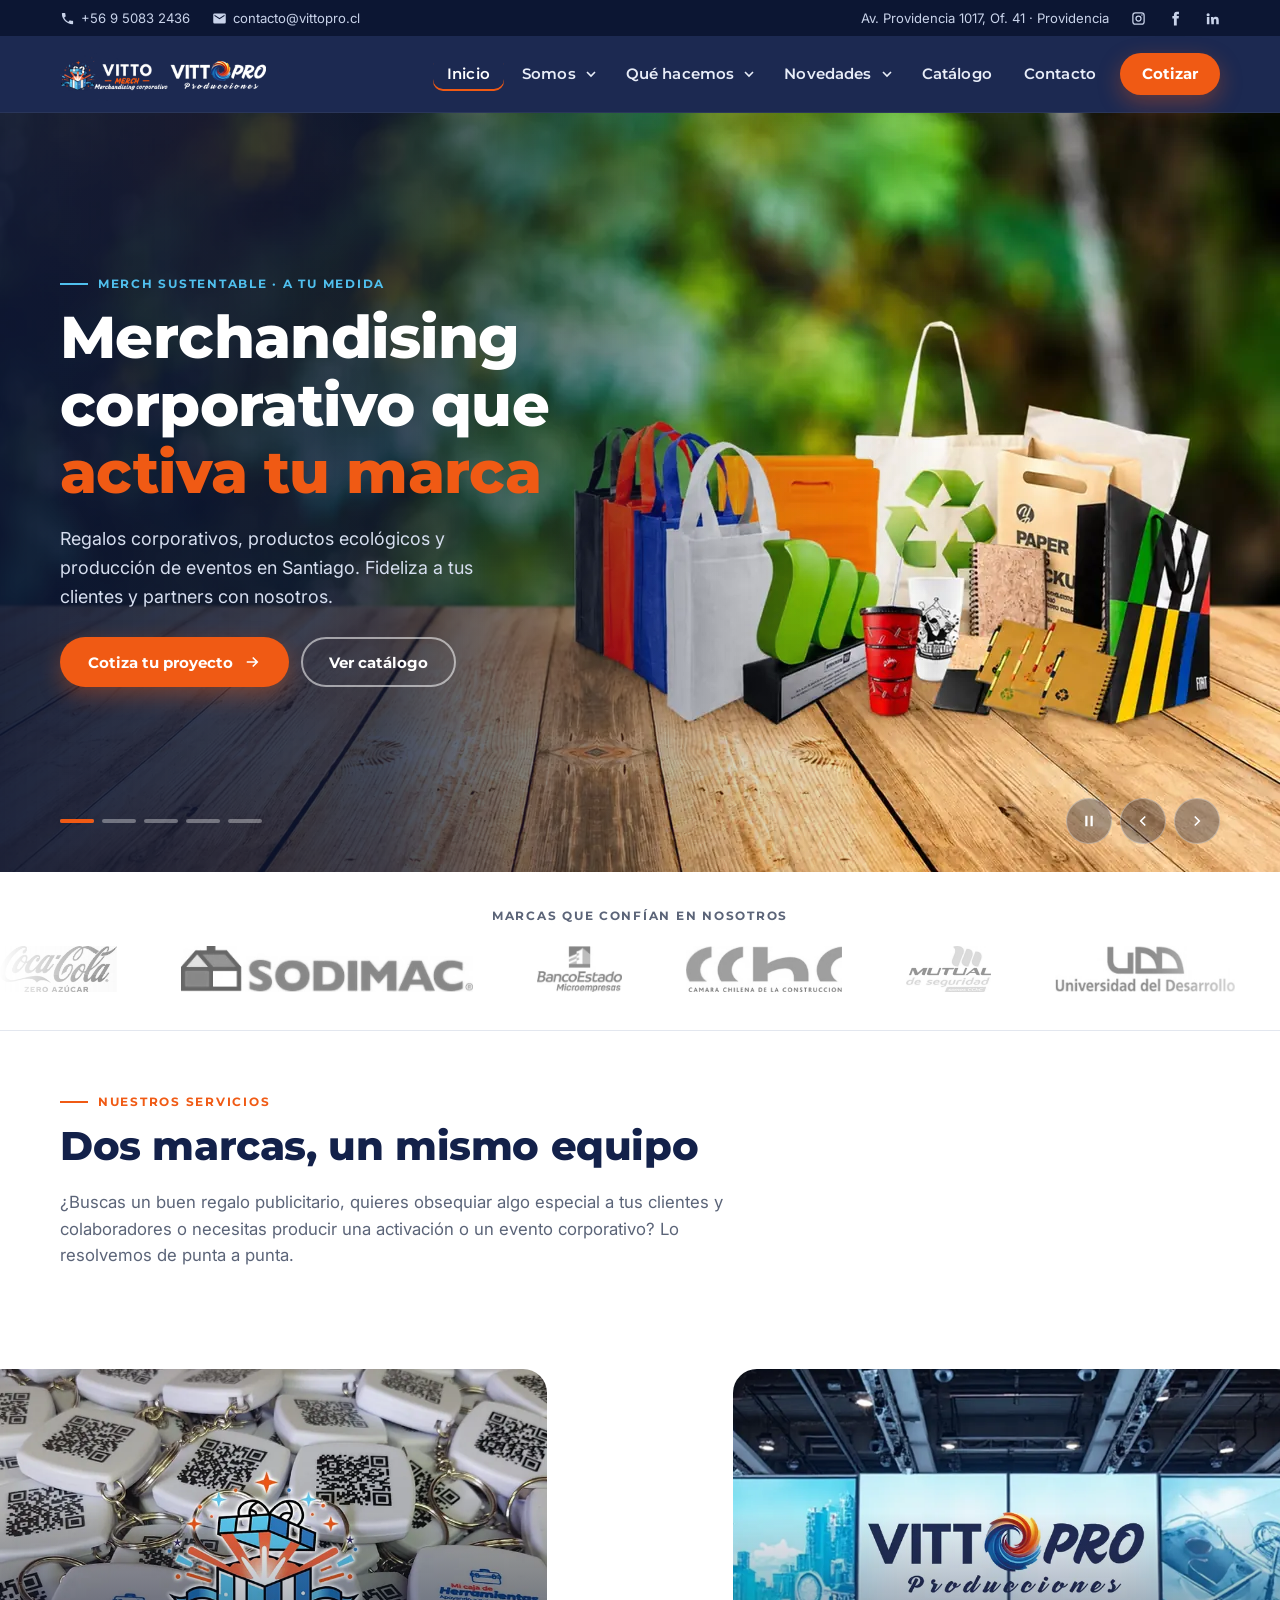
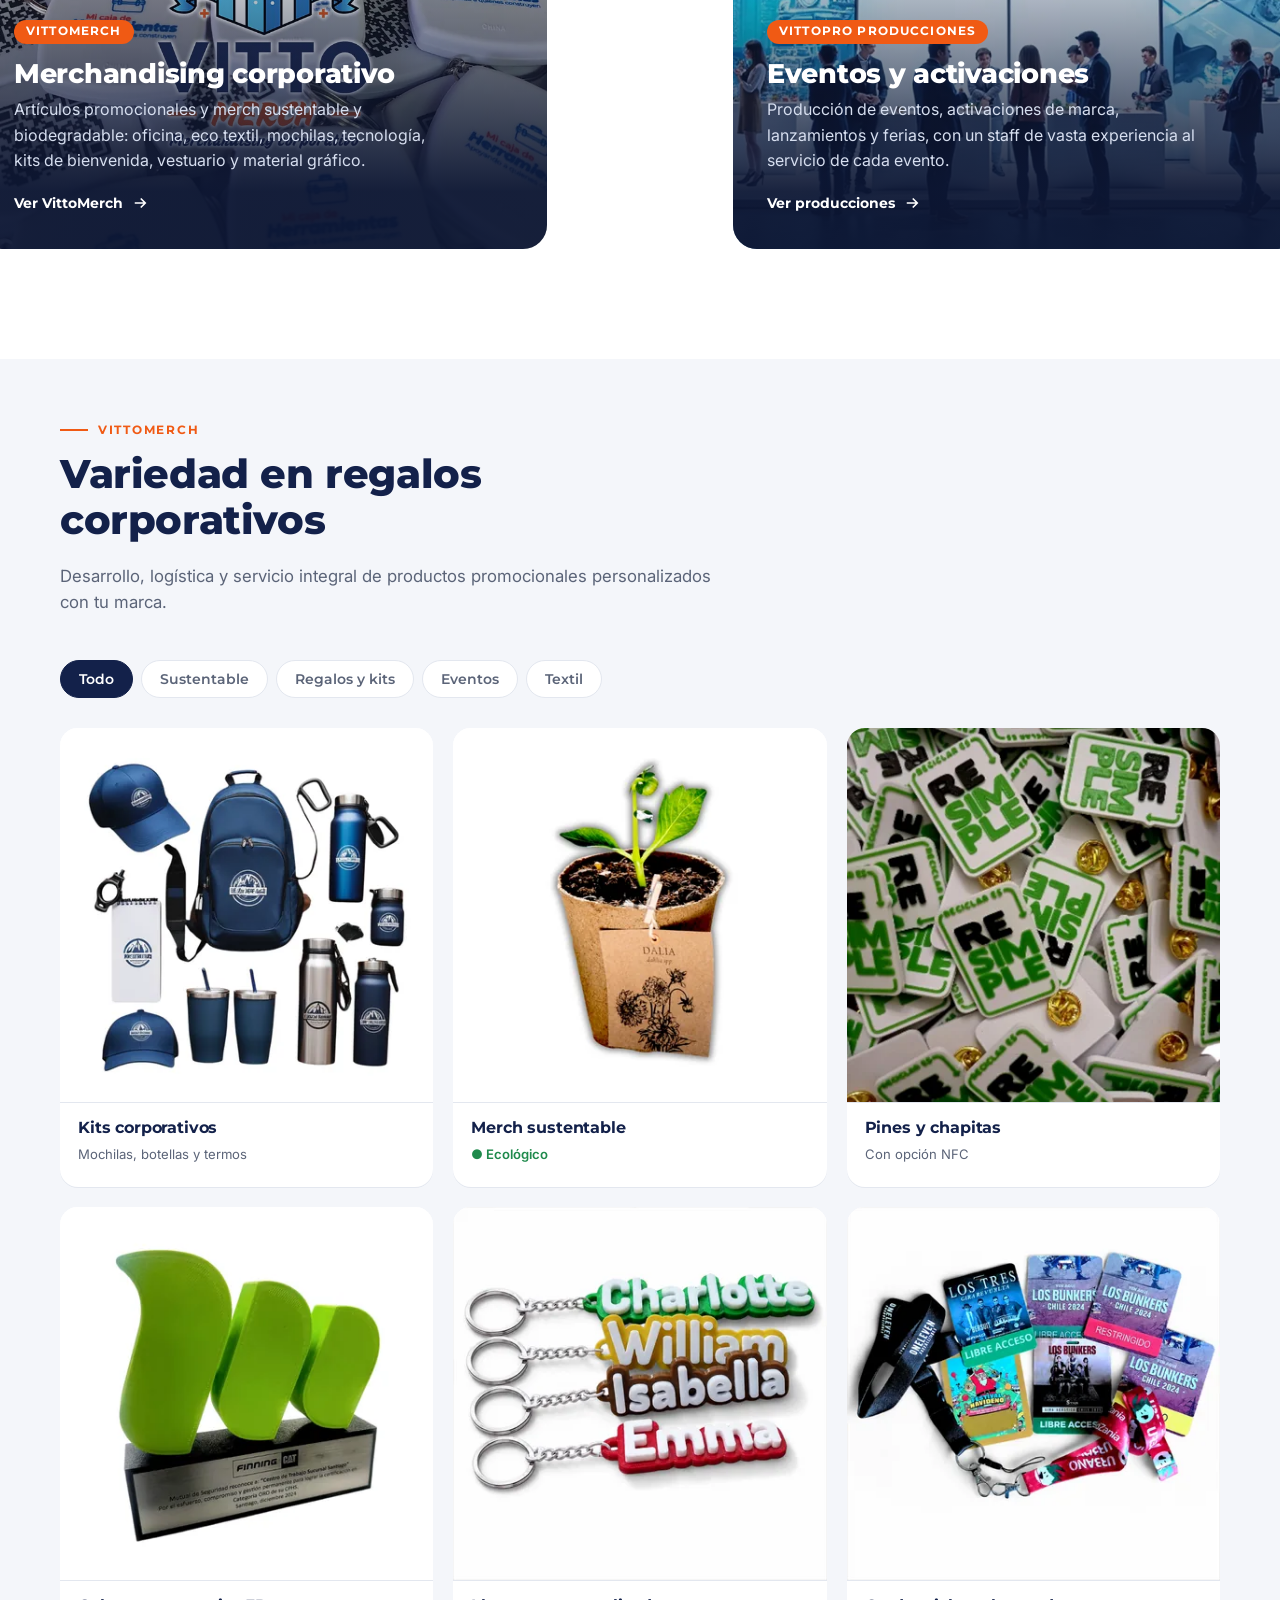
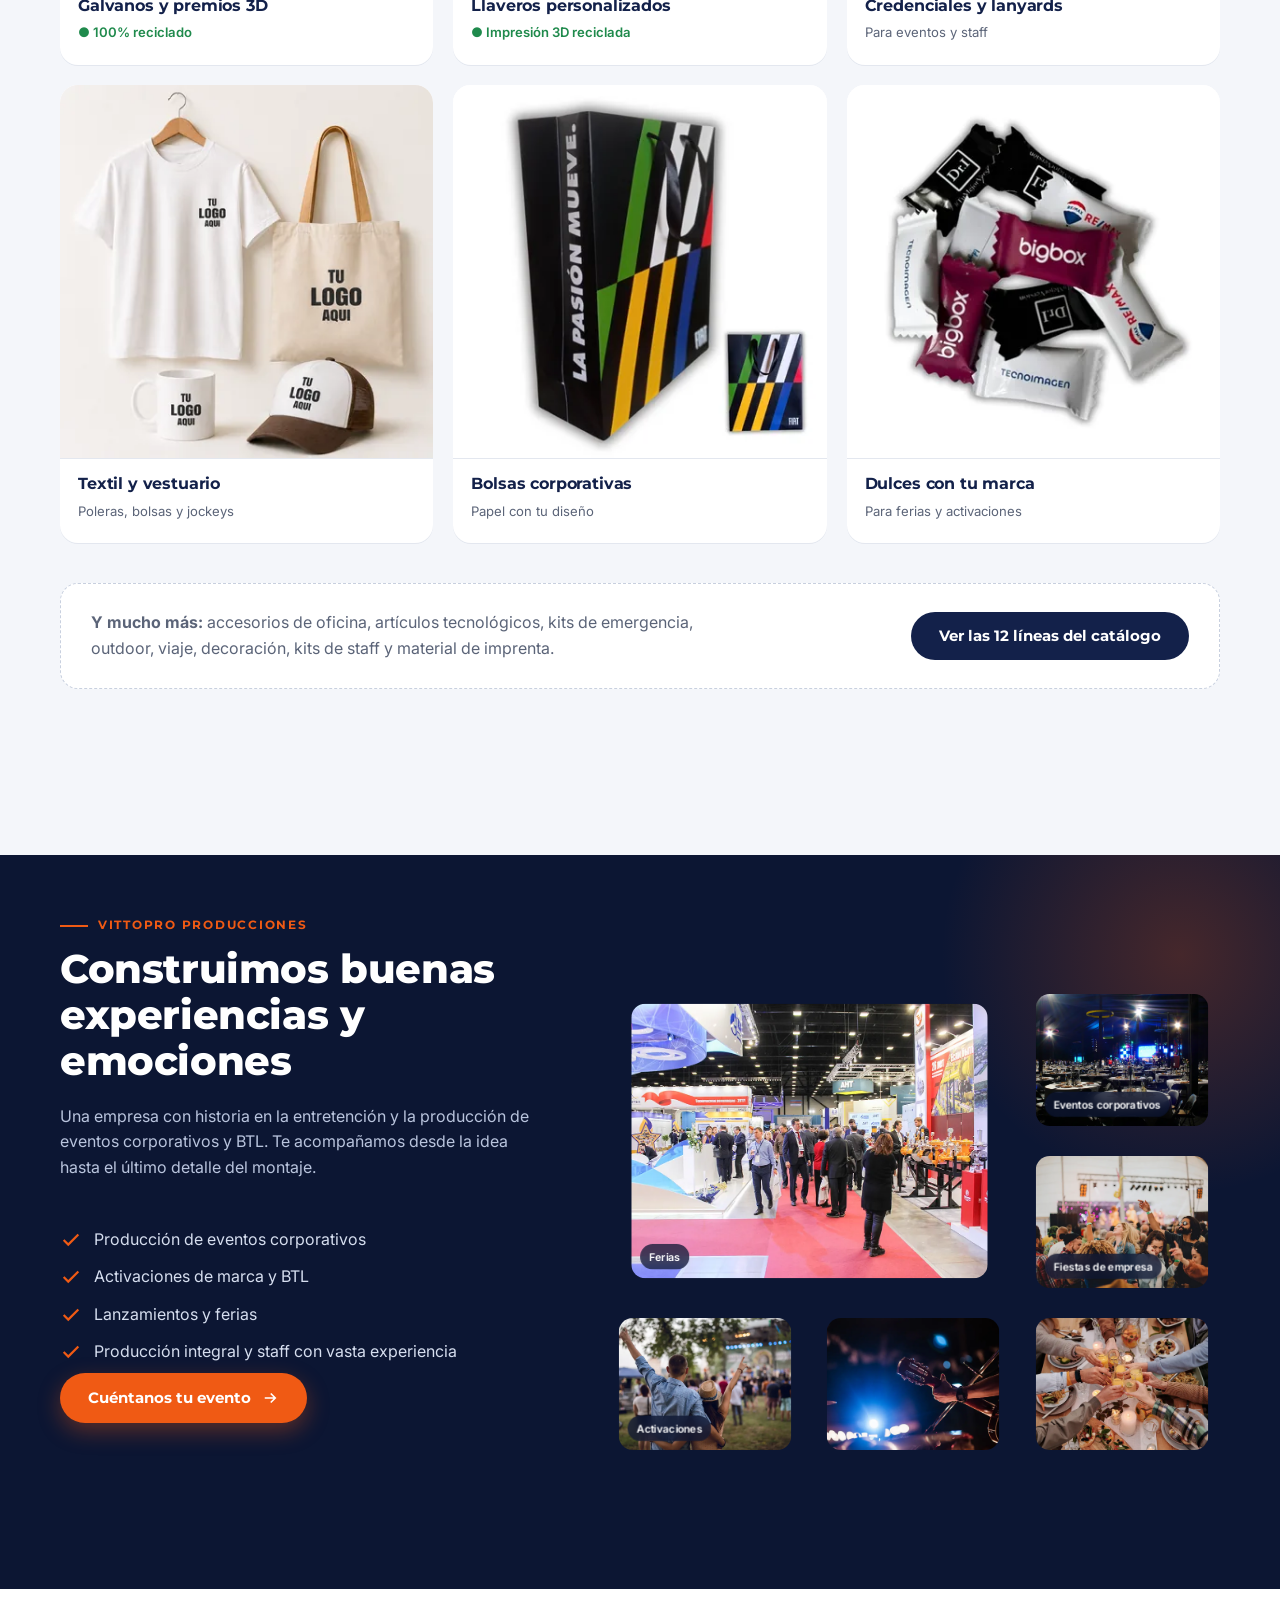
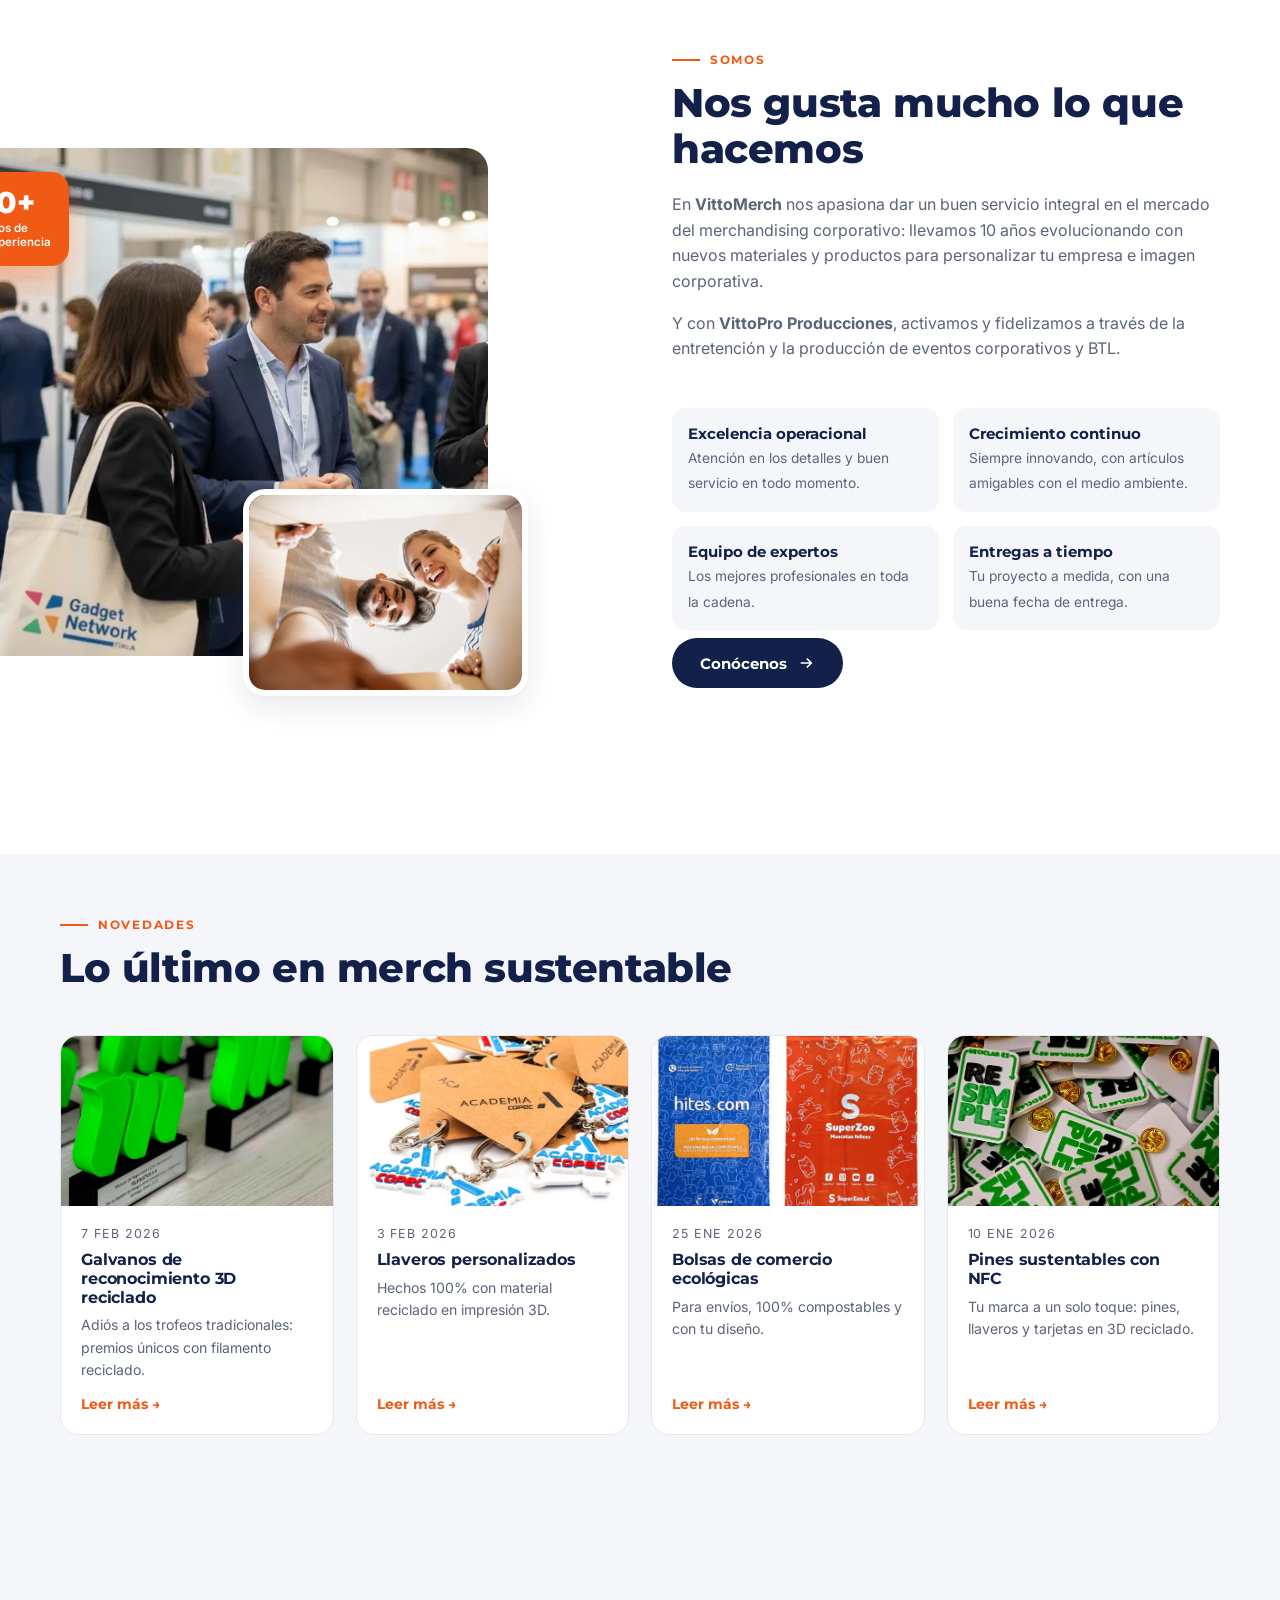
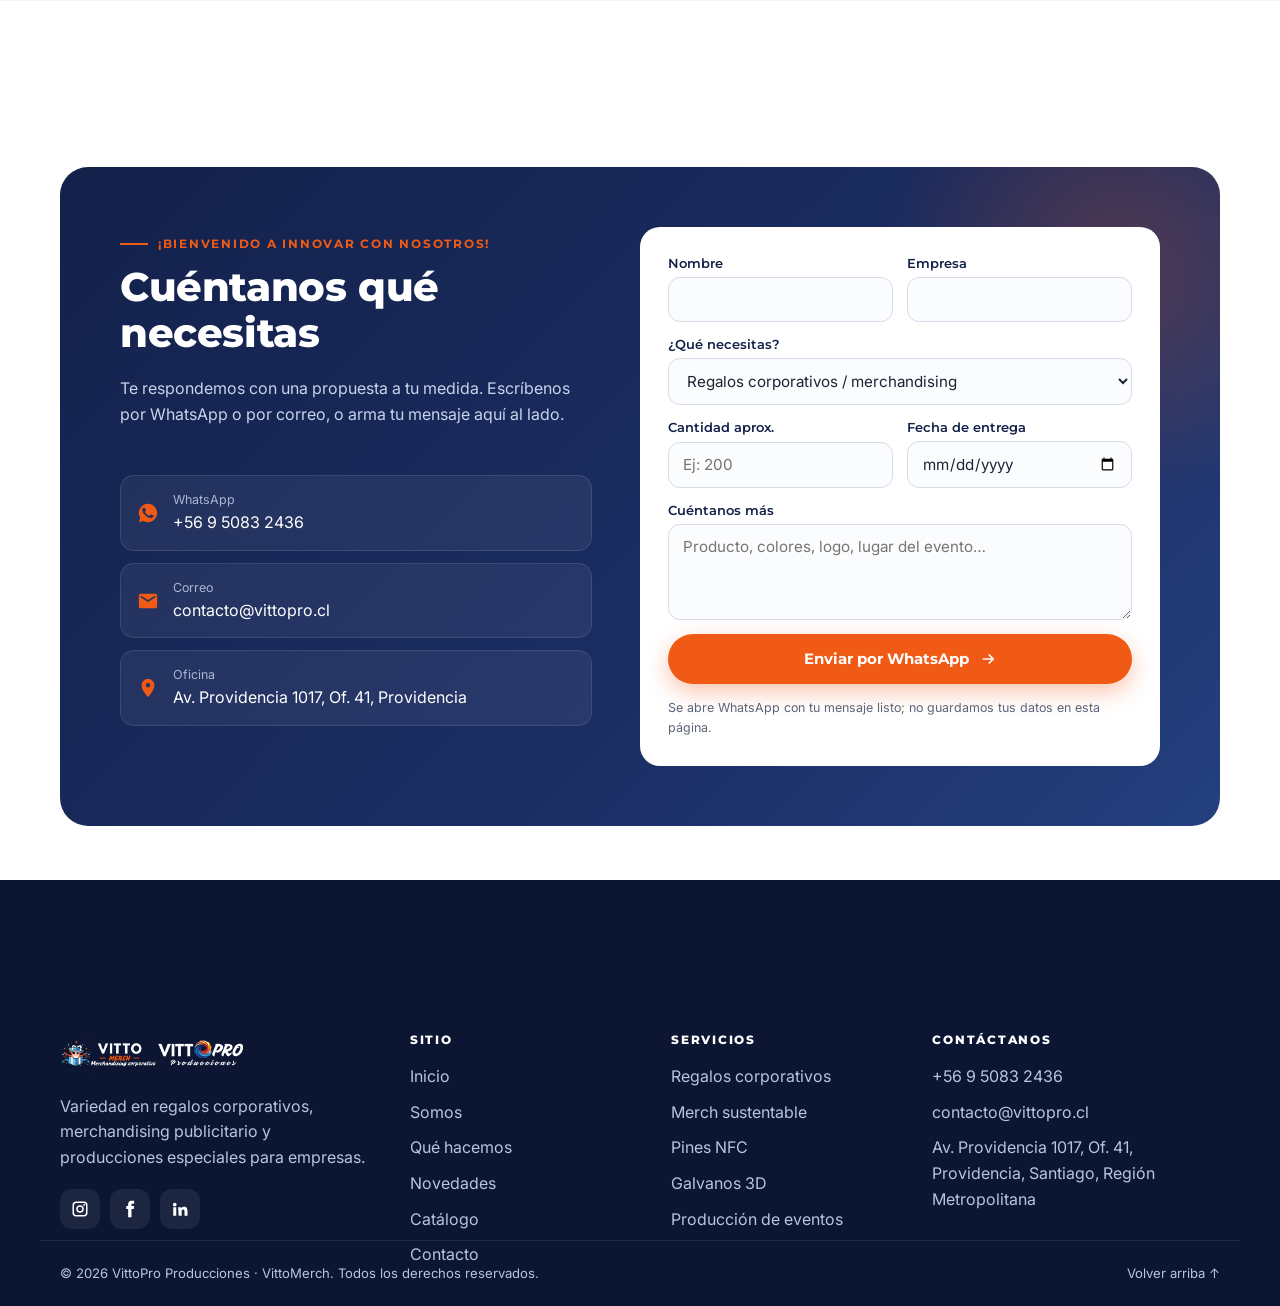
==== commit 2b0a3cf5: "Menú: la palabra abre su página y la flecha despliega; cabecera del catálogo nítida Co-Authored-By: " ====
--- a/index.html
+++ b/index.html
@@ -25,7 +25,7 @@
 <link rel="preconnect" href="https://fonts.googleapis.com">
 <link rel="preconnect" href="https://fonts.gstatic.com" crossorigin>
 <link href="https://fonts.googleapis.com/css2?family=Inter:wght@400;500;600&family=Montserrat:wght@600;700;800&display=swap" rel="stylesheet">
-<link rel="stylesheet" href="css/vittopro.css?v=20261119">
+<link rel="stylesheet" href="css/vittopro.css?v=20261120b">
 <link rel="preload" as="image" href="img/hero-sustentable-movil.webp" media="(max-width: 760px)">
 <link rel="preload" as="image" href="img/hero-sustentable-1920.webp" imagesrcset="img/hero-sustentable-1280.webp 1280w, img/hero-sustentable-1920.webp 1920w" imagesizes="100vw" media="(min-width: 761px)">
 <script type="application/ld+json">
@@ -101,16 +101,18 @@
       <div class="menu-panel" id="menu-panel">
         <ul class="menu">
           <li><a href="index.html" aria-current="page">Inicio</a></li>
-          <li>
-            <button type="button" aria-expanded="false" aria-controls="sub-somos">Somos <svg class="flecha" viewBox="0 0 10 6" aria-hidden="true"><path d="M1 1l4 4 4-4" fill="none" stroke="currentColor" stroke-width="1.6"/></svg></button>
+          <li class="con-sub">
+            <a class="padre" href="empresa.html">Somos</a>
+            <button type="button" class="abre" aria-expanded="false" aria-controls="sub-somos" aria-label="Ver opciones de Somos"><svg class="flecha" viewBox="0 0 10 6" aria-hidden="true"><path d="M1 1l4 4 4-4" fill="none" stroke="currentColor" stroke-width="1.6"/></svg></button>
             <div class="desplegable" id="sub-somos">
               <a href="empresa.html">Quiénes somos<small>10 años en merchandising y eventos</small></a>
               <a href="empresa.html#sostenibilidad">Sostenibilidad<small>Materiales reciclados y ecológicos</small></a>
               <a href="empresa.html#clientes">Clientes<small>Marcas que confían en nosotros</small></a>
             </div>
           </li>
-          <li>
-            <button type="button" aria-expanded="false" aria-controls="sub-servicios">Qué hacemos <svg class="flecha" viewBox="0 0 10 6" aria-hidden="true"><path d="M1 1l4 4 4-4" fill="none" stroke="currentColor" stroke-width="1.6"/></svg></button>
+          <li class="con-sub">
+            <a class="padre" href="servicios.html">Qué hacemos</a>
+            <button type="button" class="abre" aria-expanded="false" aria-controls="sub-servicios" aria-label="Ver opciones de Qué hacemos"><svg class="flecha" viewBox="0 0 10 6" aria-hidden="true"><path d="M1 1l4 4 4-4" fill="none" stroke="currentColor" stroke-width="1.6"/></svg></button>
             <div class="desplegable mega" id="sub-servicios">
               <div>
                 <h4>VittoMerch</h4>
@@ -137,8 +139,9 @@
               </div>
             </div>
           </li>
-          <li>
-            <button type="button" aria-expanded="false" aria-controls="sub-novedades">Novedades <svg class="flecha" viewBox="0 0 10 6" aria-hidden="true"><path d="M1 1l4 4 4-4" fill="none" stroke="currentColor" stroke-width="1.6"/></svg></button>
+          <li class="con-sub">
+            <a class="padre" href="blog.html">Novedades</a>
+            <button type="button" class="abre" aria-expanded="false" aria-controls="sub-novedades" aria-label="Ver opciones de Novedades"><svg class="flecha" viewBox="0 0 10 6" aria-hidden="true"><path d="M1 1l4 4 4-4" fill="none" stroke="currentColor" stroke-width="1.6"/></svg></button>
             <div class="desplegable" id="sub-novedades">
               <a href="premios-de-reconocimiento.html">Galvanos 3D reciclados<small>Febrero 2026</small></a>
               <a href="llaveros-personalizados.html">Llaveros personalizados<small>Febrero 2026</small></a>
@@ -180,7 +183,7 @@
     <article class="diapo" aria-roledescription="diapositiva" aria-label="2 de 5">
       <picture>
         <source media="(max-width:760px)" srcset="img/hero-pines-movil.webp" width="820" height="975">
-        <img src="img/hero-pines-1920.webp" srcset="img/hero-pines-1280.webp 1280w, img/hero-pines-1920.webp 1920w" sizes="100vw" width="1920" height="1165" alt="Pines y chapitas personalizadas en una chaqueta de mezclilla" loading="lazy">
+        <img src="img/hero-pines-1920.webp" srcset="img/hero-pines-1280.webp 1280w, img/hero-pines-1920.webp 1920w" sizes="100vw" width="1920" height="1168" alt="Pines y chapitas personalizadas en una chaqueta de mezclilla" loading="lazy">
       </picture>
       <div class="envoltura"><div class="diapo-texto">
         <span class="antetitulo">Pines y chapitas · con NFC</span>
@@ -225,7 +228,7 @@
     <article class="diapo" aria-roledescription="diapositiva" aria-label="5 de 5">
       <picture>
         <source media="(max-width:760px)" srcset="img/hero-eventos-movil.webp" width="820" height="975">
-        <img src="img/hero-eventos-1920.webp" srcset="img/hero-eventos-1280.webp 1280w, img/hero-eventos-1920.webp 1920w" sizes="100vw" width="1920" height="1165" alt="Fotos de eventos corporativos y activaciones producidas por VittoPro" loading="lazy">
+        <img src="img/hero-eventos-1920.webp" srcset="img/hero-eventos-1280.webp 1280w, img/hero-eventos-1920.webp 1920w" sizes="100vw" width="1920" height="1168" alt="Fotos de eventos corporativos y activaciones producidas por VittoPro" loading="lazy">
       </picture>
       <div class="envoltura"><div class="diapo-texto">
         <span class="antetitulo">VittoPro Producciones</span>
@@ -502,6 +505,6 @@
 
 <a class="wsp" href="https://wa.me/56950832436?text=Hola%20VittoPro%2C%20quiero%20cotizar" aria-label="Escríbenos por WhatsApp"><svg viewBox="0 0 24 24" aria-hidden="true"><path d="M12 2a10 10 0 0 0-8.6 15.1L2 22l5-1.3A10 10 0 1 0 12 2zm5.6 14.1c-.2.7-1.4 1.3-2 1.4-.5 0-1.1.1-3.6-.9-3-1.2-4.9-4.3-5-4.5-.2-.2-1.2-1.6-1.2-3s.8-2.2 1-2.5c.3-.3.6-.4.8-.4h.6c.2 0 .4 0 .6.5l.9 2.1c.1.2.1.4 0 .6l-.4.6-.4.5c-.1.2-.3.3-.1.6.2.3.8 1.4 1.8 2.2 1.2 1.1 2.3 1.4 2.6 1.6.3.1.5.1.7-.1l1-1.2c.2-.3.4-.2.7-.1l2 1c.3.1.5.2.6.3.1.2.1.8-.1 1.4z"/></svg></a>
 
-<script src="js/vittopro.js?v=20261119"></script>
+<script src="js/vittopro.js?v=20261120b"></script>
 </body>
 </html>
--- a/css/vittopro.css
+++ b/css/vittopro.css
@@ -61,6 +61,12 @@
 .menu>li>a:hover,.menu>li>button:hover,.menu>li.abierto>button{color:#fff;background:rgba(255,255,255,.08)}
 .menu>li>a[aria-current]{color:#fff;box-shadow:inset 0 -2px 0 var(--naranjo)}
 .flecha{width:10px;height:10px;transition:transform .25s}
+.menu>li.con-sub{display:flex;align-items:center;border-radius:10px}
+.menu>li.con-sub>.padre{padding-right:4px;border-radius:10px 0 0 10px}
+.menu>li.con-sub>.abre{padding-left:6px;padding-right:12px;border-radius:0 10px 10px 0;height:100%}
+.menu>li.con-sub:hover,.menu>li.con-sub.abierto{background:rgba(255,255,255,.08)}
+.menu>li.con-sub>a:hover,.menu>li.con-sub>button:hover{background:none}
+.menu>li.con-sub>.padre:hover{color:#fff;text-decoration:underline;text-underline-offset:5px;text-decoration-thickness:2px;text-decoration-color:var(--naranjo)}
 .menu>li.abierto .flecha{transform:rotate(180deg)}
 .desplegable{position:absolute;top:calc(100% + 10px);left:50%;translate:-50% 0;min-width:260px;background:#fff;border-radius:16px;box-shadow:0 24px 50px rgba(12,22,51,.28);padding:10px;opacity:0;visibility:hidden;transform:translateY(8px);transition:opacity .22s,transform .22s,visibility .22s}
 .desplegable::before{content:"";position:absolute;top:-10px;left:0;right:0;height:10px}
@@ -298,6 +304,13 @@
   .menu>li>a,.menu>li>button{width:100%;justify-content:space-between;padding:18px 4px;font-size:1.05rem;border-radius:0}
   .menu>li>a:hover,.menu>li>button:hover,.menu>li.abierto>button{background:none}
   .menu>li>a[aria-current]{box-shadow:none;color:var(--naranjo)}
+  .menu>li.con-sub{display:grid;grid-template-columns:1fr auto;border-radius:0}
+  .menu>li.con-sub:hover,.menu>li.con-sub.abierto{background:none}
+  .menu>li.con-sub>.padre{padding-right:4px;border-radius:0}
+  .menu>li.con-sub>.abre{width:auto;padding:18px 14px;border-radius:12px;justify-content:center}
+  .menu>li.con-sub>.abre .flecha{width:14px;height:14px}
+  .menu>li.con-sub>.desplegable{grid-column:1/-1}
+  .menu>li.con-sub>.padre:hover{text-decoration:none}
   .desplegable,.mega{position:static;translate:none;transform:none;width:auto;min-width:0;box-shadow:none;background:rgba(255,255,255,.05);border-radius:14px;padding:6px;display:none;opacity:1;visibility:visible;margin-bottom:14px}
   .menu>li.abierto>.desplegable{display:block}
   .desplegable a{color:#e8edf8}
@@ -343,7 +356,7 @@
 /* =====================================================================
    Páginas internas (Somos, Qué hacemos, Catálogo, Novedades, notas, Contacto)
    ===================================================================== */
-.menu>li.actual>button{color:#fff;box-shadow:inset 0 -2px 0 var(--naranjo)}
+.menu>li.actual>.padre{color:#fff;box-shadow:inset 0 -2px 0 var(--naranjo)}
 
 /* Cabecera de página: foto de fondo, migas y título */
 .cabecera{position:relative;margin-top:calc(var(--alto-header) + 36px);background:var(--marino-3);color:#fff;overflow:hidden;isolation:isolate}
@@ -550,9 +563,10 @@
 .boton-claro{border-color:var(--linea);color:var(--marino);background:#fff}
 .boton-claro:hover{border-color:var(--marino);transform:translateY(-2px)}
 
-.cabecera-nota{background:linear-gradient(135deg,var(--marino-3) 0%,var(--marino) 55%,var(--marino-2) 100%)}
-.cabecera-nota::before{display:none}
-.cabecera-nota .cabecera-texto{max-width:780px}
+.cabecera-nota{background:var(--marino-3)}
+.cabecera-nota>img{object-position:right center}
+.cabecera-nota::before{background:linear-gradient(90deg,rgba(12,22,51,.96) 0%,rgba(12,22,51,.9) 40%,rgba(12,22,51,.45) 64%,rgba(12,22,51,.12) 100%)}
+.cabecera-nota .cabecera-texto{max-width:600px}
 .cabecera-nota h1{font-size:clamp(1.9rem,3.8vw,2.9rem)}
 
 /* Internas: responsivo */
@@ -565,6 +579,7 @@
 }
 @media (max-width:960px){
   .cabecera{margin-top:var(--alto-header)}
+  .menu>li.actual>.padre{box-shadow:none;color:var(--naranjo)}
   .dos-col,.portada-cat,.nota-grande{grid-template-columns:1fr}
   .g3,.g4,.tecnicas{grid-template-columns:repeat(2,1fr)}
   .canales{grid-template-columns:1fr}
